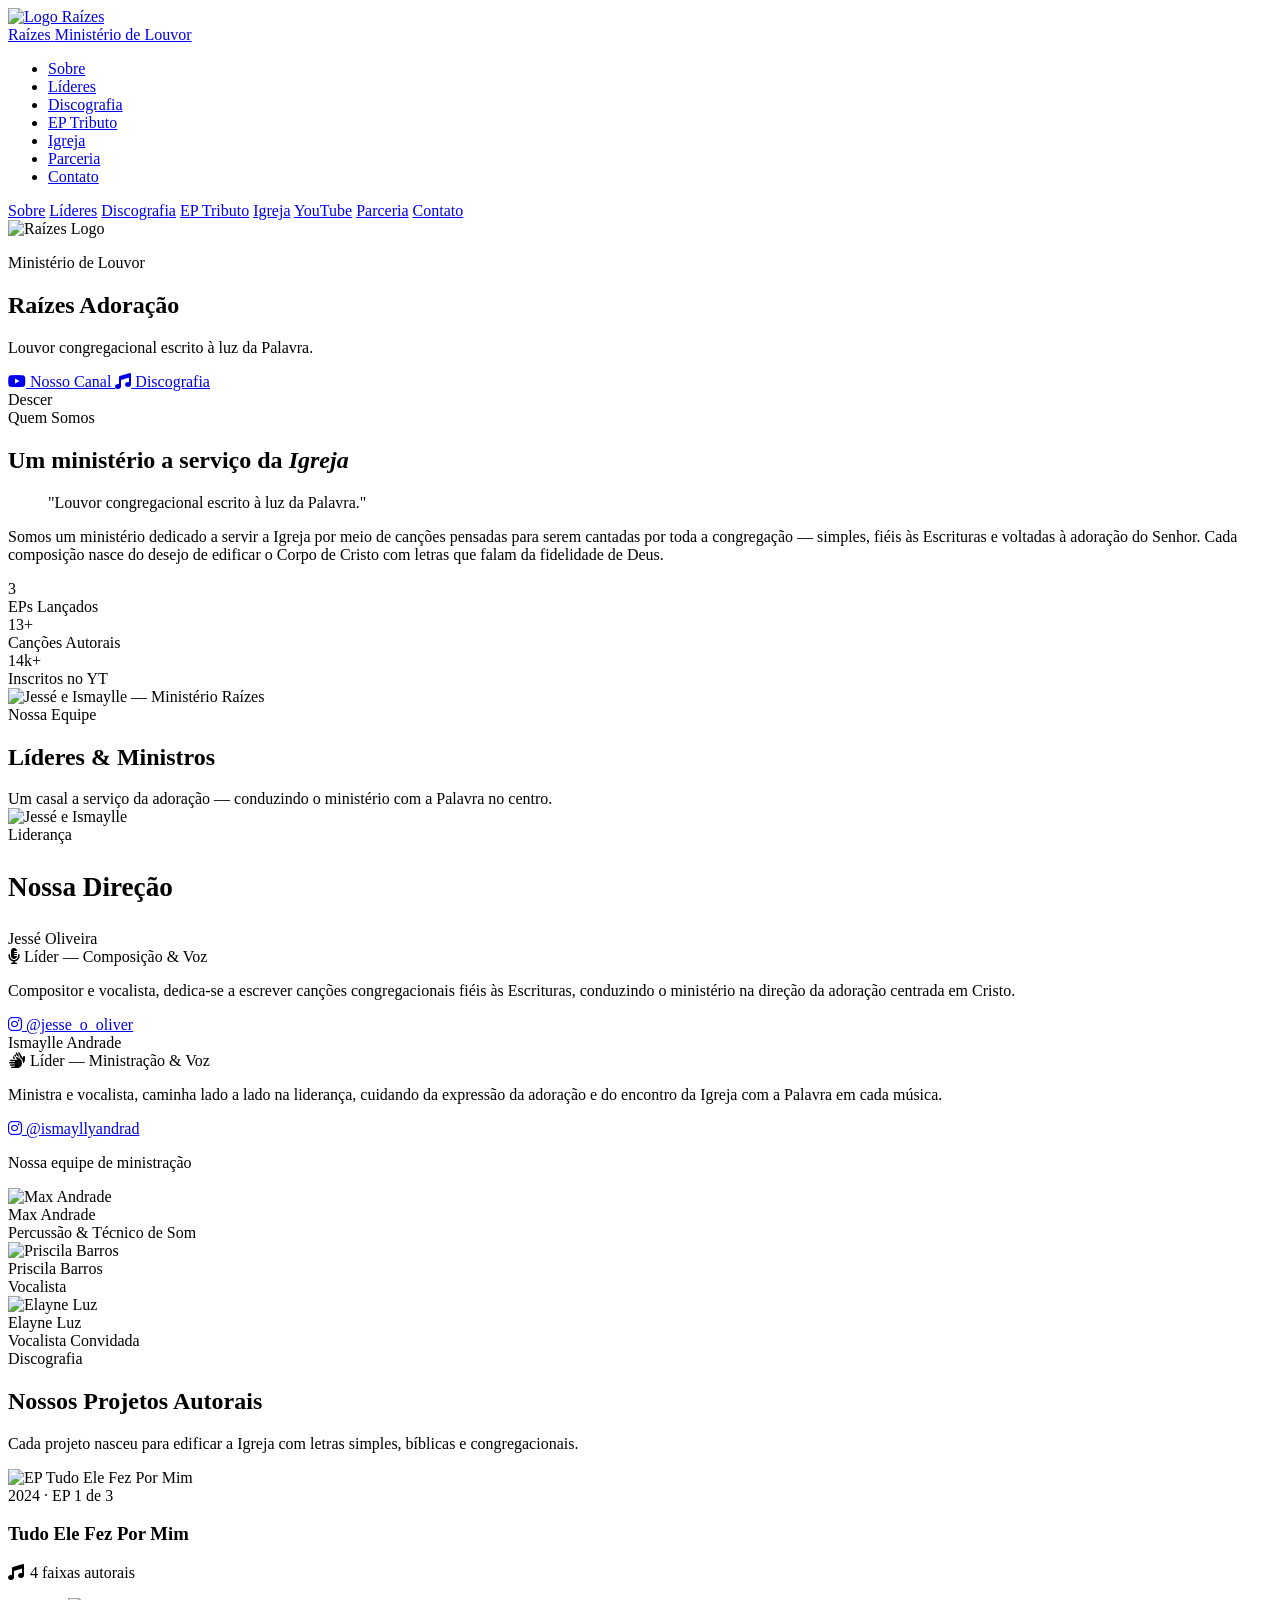
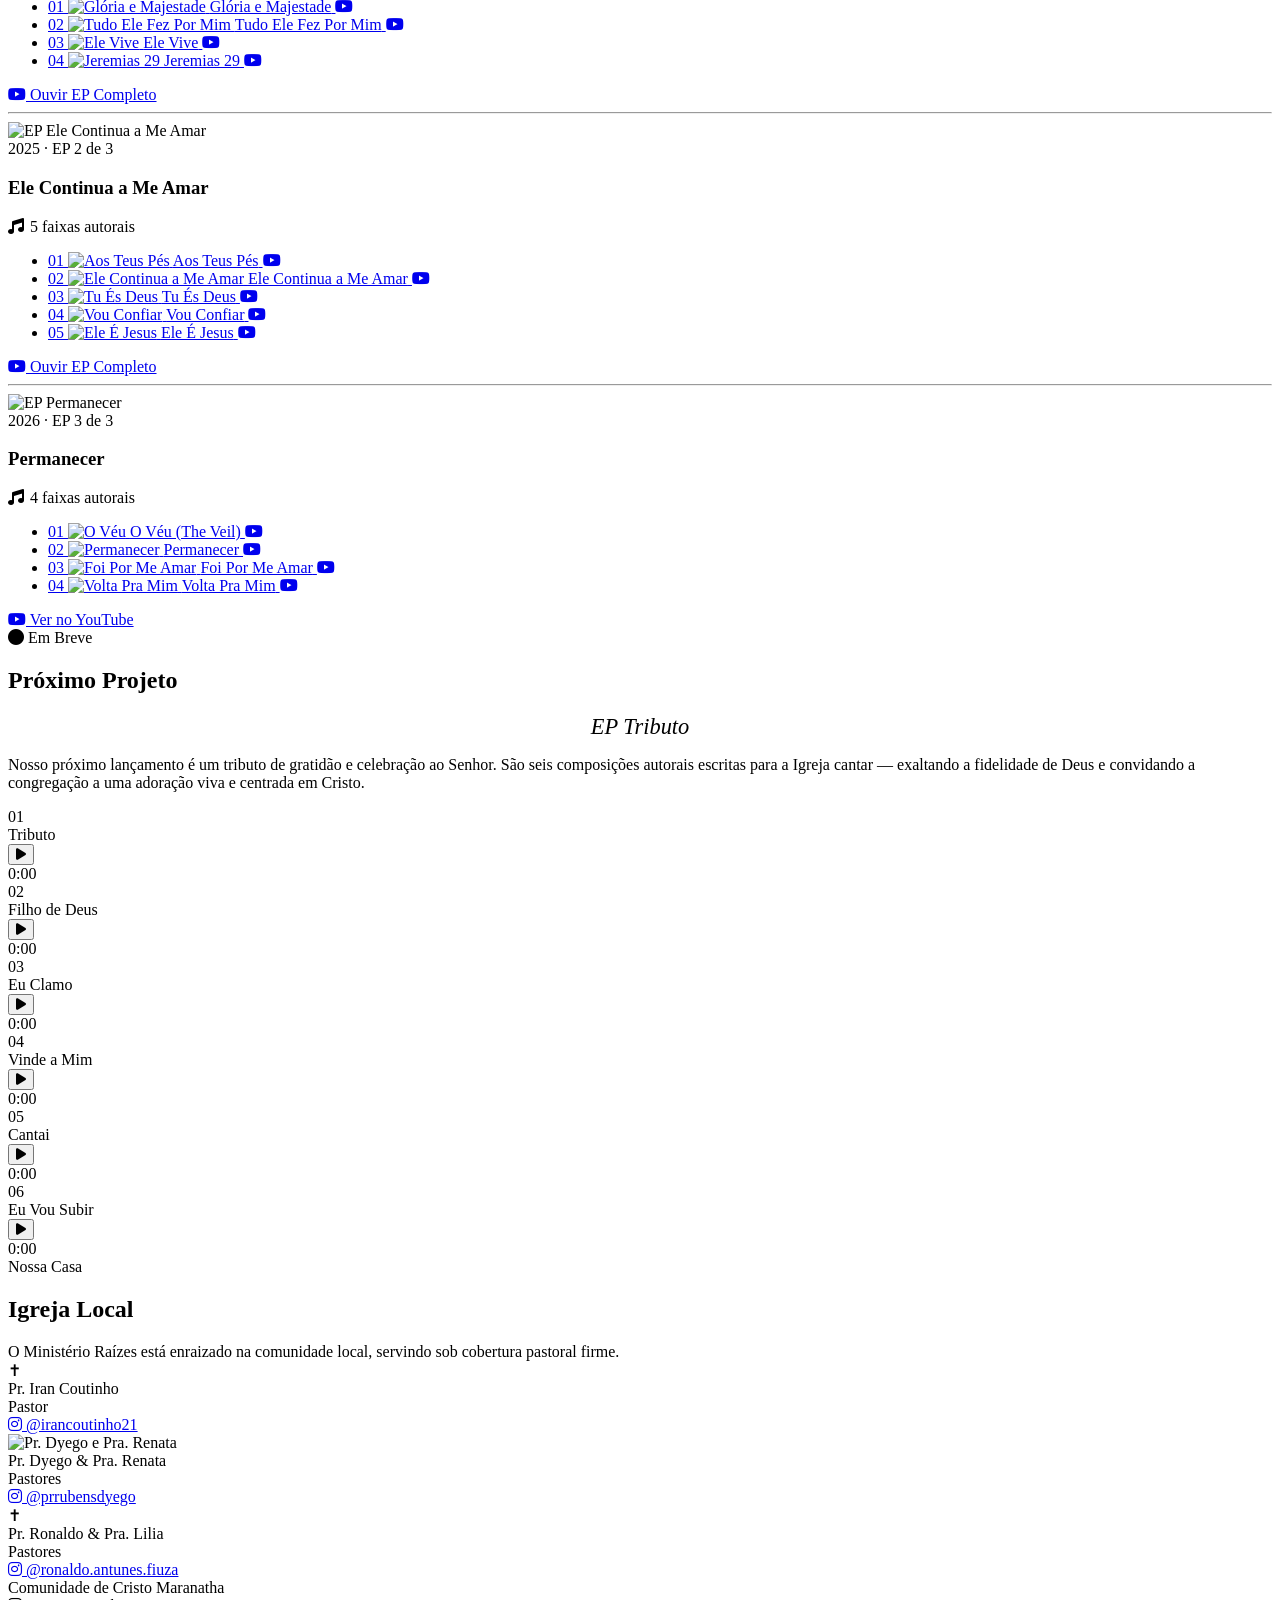
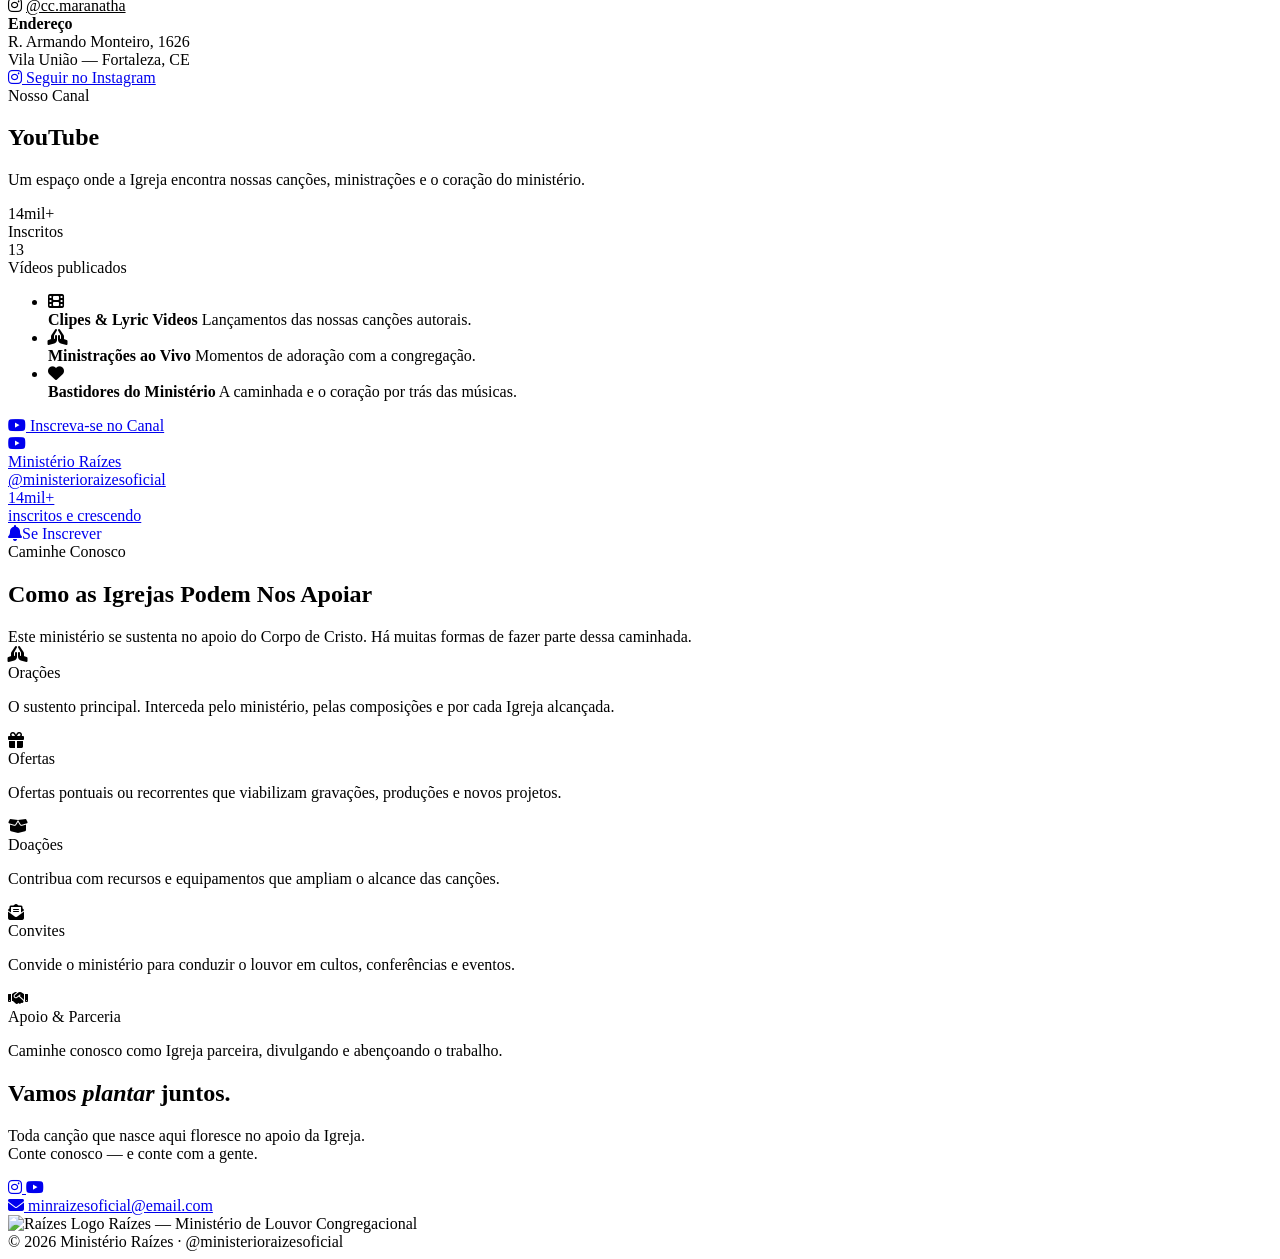
==== index.html @ a1c71a3c "Atualiza nomes completos: Jessé Oliveira e Ismaylle Andrade" ====
<!DOCTYPE html>
<html lang="pt-BR">
<head>
  <meta charset="UTF-8">
  <meta name="viewport" content="width=device-width, initial-scale=1.0">
  <meta name="description" content="Ministério Raízes — Louvor congregacional escrito à luz da Palavra. Somos um ministério dedicado a servir a Igreja com canções simples, fiéis às Escrituras e voltadas à adoração do Senhor.">
  <meta property="og:title" content="Ministério Raízes — Louvor Congregacional">
  <meta property="og:description" content="Louvor congregacional escrito à luz da Palavra.">
  <meta property="og:image" content="assets/images/ministry-cover.jpg">
  <title>Ministério Raízes — Louvor Congregacional</title>

  <!-- Fonts -->
  <link rel="preconnect" href="https://fonts.googleapis.com">
  <link rel="preconnect" href="https://fonts.gstatic.com" crossorigin>
  <link href="https://fonts.googleapis.com/css2?family=Playfair+Display:ital,wght@0,400;0,700;0,900;1,400&family=Inter:wght@300;400;500;600&display=swap" rel="stylesheet">

  <!-- Icons -->
  <link rel="stylesheet" href="https://cdnjs.cloudflare.com/ajax/libs/font-awesome/6.5.1/css/all.min.css">

  <!-- Styles -->
  <link rel="stylesheet" href="assets/css/style.css">
</head>
<body>

<!-- ════════════════════════════════════════
     NAVIGATION
════════════════════════════════════════ -->
<nav id="navbar">
  <div class="nav-inner">
    <a href="#hero" class="nav-logo">
      <img src="assets/images/logo.png" alt="Logo Raízes">
      <div class="nav-logo-text">
        <span class="nav-logo-name">Raízes</span>
        <span class="nav-logo-sub">Ministério de Louvor</span>
      </div>
    </a>

    <ul class="nav-links">
      <li><a href="#sobre">Sobre</a></li>
      <li><a href="#lideres">Líderes</a></li>
      <li><a href="#discografia">Discografia</a></li>
      <li><a href="#tributo">EP Tributo</a></li>
      <li><a href="#igreja">Igreja</a></li>
      <li><a href="#parceria">Parceria</a></li>
      <li><a href="#contato" class="nav-cta">Contato</a></li>
    </ul>

    <div class="hamburger" id="hamburger" aria-label="Menu">
      <span></span><span></span><span></span>
    </div>
  </div>
</nav>

<!-- Mobile Menu -->
<nav class="mobile-menu" id="mobileMenu">
  <a href="#sobre">Sobre</a>
  <a href="#lideres">Líderes</a>
  <a href="#discografia">Discografia</a>
  <a href="#tributo">EP Tributo</a>
  <a href="#igreja">Igreja</a>
  <a href="#youtube">YouTube</a>
  <a href="#parceria">Parceria</a>
  <a href="#contato">Contato</a>
</nav>
<div class="mobile-overlay" id="mobileOverlay"></div>


<!-- ════════════════════════════════════════
     HERO
════════════════════════════════════════ -->
<section id="hero">
  <div class="hero-bg"></div>
  <div class="hero-overlay"></div>
  <div class="hero-particles"></div>

  <div class="hero-content">
    <img class="hero-logo" src="assets/images/logo.png" alt="Raízes Logo">
    <p class="hero-min">Ministério de Louvor</p>
    <h1 class="hero-title">
      <span class="l1">Raízes</span>
      <span class="l2">Adoração</span>
    </h1>
    <p class="hero-tagline">Louvor congregacional escrito à luz da Palavra.</p>
    <div class="hero-actions">
      <a href="https://www.youtube.com/@ministerioraizesoficial" target="_blank" rel="noopener" class="btn btn-gold">
        <i class="fab fa-youtube"></i> Nosso Canal
      </a>
      <a href="#discografia" class="btn btn-outline">
        <i class="fas fa-music"></i> Discografia
      </a>
    </div>
  </div>

  <div class="hero-scroll">
    <span class="hero-scroll-label">Descer</span>
    <div class="hero-scroll-line"></div>
  </div>
</section>


<!-- ════════════════════════════════════════
     SOBRE
════════════════════════════════════════ -->
<section id="sobre" class="section">
  <div class="container">
    <div class="sobre-grid">
      <div class="sobre-text reveal-l">
        <span class="badge">Quem Somos</span>
        <h2 class="section-title">Um ministério a serviço da <em class="gold-text">Igreja</em></h2>
        <div class="divider"></div>
        <blockquote class="sobre-quote">
          "Louvor congregacional escrito à luz da Palavra."
        </blockquote>
        <p class="section-sub">
          Somos um ministério dedicado a servir a Igreja por meio de canções pensadas
          para serem cantadas por toda a congregação — simples, fiéis às Escrituras
          e voltadas à adoração do Senhor. Cada composição nasce do desejo de
          edificar o Corpo de Cristo com letras que falam da fidelidade de Deus.
        </p>
        <div class="sobre-stats">
          <div class="stat-card reveal d1">
            <div class="stat-num" data-target="3" data-suffix="">3</div>
            <div class="stat-lbl">EPs Lançados</div>
          </div>
          <div class="stat-card reveal d2">
            <div class="stat-num" data-target="13" data-suffix="+">13+</div>
            <div class="stat-lbl">Canções Autorais</div>
          </div>
          <div class="stat-card reveal d3">
            <div class="stat-num" data-target="14" data-suffix="k+">14k+</div>
            <div class="stat-lbl">Inscritos no YT</div>
          </div>
        </div>
      </div>

      <div class="sobre-image-wrap reveal-r">
        <div class="sobre-frame">
          <img src="assets/images/jesse-ismaylle.jpg" alt="Jessé e Ismaylle — Ministério Raízes">
        </div>
        <div class="sobre-deco"></div>
        <div class="sobre-deco2"></div>
      </div>
    </div>
  </div>
</section>


<!-- ════════════════════════════════════════
     LÍDERES
════════════════════════════════════════ -->
<section id="lideres" class="section">
  <div class="container">
    <div class="lideres-hd reveal">
      <span class="badge">Nossa Equipe</span>
      <h2 class="section-title">Líderes &amp; Ministros</h2>
      <p class="section-sub" style="margin: 0 auto;">Um casal a serviço da adoração — conduzindo o ministério com a Palavra no centro.</p>
    </div>

    <!-- Duo Leadership Card -->
    <div class="duo-card reveal">
      <img class="duo-card-img" src="assets/images/fotos/jesse-ismaylle.jpg" alt="Jessé e Ismaylle">
      <div class="duo-card-body">
        <span class="badge">Liderança</span>
        <h3 class="section-title" style="font-size:1.7rem;">Nossa Direção</h3>
        <div class="duo-leaders">
          <div class="duo-leader">
            <div class="duo-leader-name">Jessé Oliveira</div>
            <div class="duo-leader-role"><i class="fas fa-microphone-alt"></i> Líder — Composição &amp; Voz</div>
            <p class="duo-leader-bio">Compositor e vocalista, dedica-se a escrever canções congregacionais fiéis às Escrituras, conduzindo o ministério na direção da adoração centrada em Cristo.</p>
            <div class="duo-socials">
              <a href="https://www.instagram.com/jesse_o_oliver" target="_blank" rel="noopener" class="social-link">
                <i class="fab fa-instagram"></i> @jesse_o_oliver
              </a>
            </div>
          </div>
          <div class="duo-leader">
            <div class="duo-leader-name">Ismaylle Andrade</div>
            <div class="duo-leader-role"><i class="fas fa-hands"></i> Líder — Ministração &amp; Voz</div>
            <p class="duo-leader-bio">Ministra e vocalista, caminha lado a lado na liderança, cuidando da expressão da adoração e do encontro da Igreja com a Palavra em cada música.</p>
            <div class="duo-socials">
              <a href="https://www.instagram.com/ismayllyandrad" target="_blank" rel="noopener" class="social-link">
                <i class="fab fa-instagram"></i> @ismayllyandrad
              </a>
            </div>
          </div>
        </div>
      </div>
    </div>

    <!-- Team -->
    <p class="team-sep">Nossa equipe de ministração</p>
    <div class="team-grid">
      <div class="team-card reveal d1">
        <img class="team-img" src="assets/images/fotos/max.jpg" alt="Max Andrade">
        <div class="team-body">
          <div class="team-name">Max Andrade</div>
          <div class="team-role">Percussão &amp; Técnico de Som</div>
        </div>
      </div>
      <div class="team-card reveal d2">
        <img class="team-img" src="assets/images/fotos/priscila.jpg" alt="Priscila Barros">
        <div class="team-body">
          <div class="team-name">Priscila Barros</div>
          <div class="team-role">Vocalista</div>
        </div>
      </div>
      <div class="team-card reveal d3">
        <img class="team-img" src="assets/images/fotos/elayne.jpg" alt="Elayne Luz">
        <div class="team-body">
          <div class="team-name">Elayne Luz</div>
          <div class="team-role">Vocalista Convidada</div>
        </div>
      </div>
    </div>
  </div>
</section>


<!-- ════════════════════════════════════════
     DISCOGRAFIA
════════════════════════════════════════ -->
<section id="discografia" class="section">
  <div class="container">
    <div class="disco-hd reveal">
      <span class="badge">Discografia</span>
      <h2 class="section-title">Nossos Projetos Autorais</h2>
      <p class="section-sub">Cada projeto nasceu para edificar a Igreja com letras simples, bíblicas e congregacionais.</p>
    </div>

    <!-- EP 1 -->
    <div class="disco-ep" id="ep1">
      <div class="ep-layout">
        <div class="ep-cover-wrap">
          <img class="ep-cover-img" src="assets/images/capas/tudo-ele-fez.jpg" alt="EP Tudo Ele Fez Por Mim">
          <div class="ep-cover-glow"></div>
        </div>
        <div class="ep-info">
          <div class="ep-year">2024 · EP 1 de 3</div>
          <h3 class="ep-name">Tudo Ele Fez Por Mim</h3>
          <p class="ep-count"><i class="fas fa-music" style="color:var(--gold);margin-right:6px;"></i>4 faixas autorais</p>
          <ul class="track-list">
            <li>
              <a class="track-item" href="https://youtu.be/4qdBbFbP84M" target="_blank" rel="noopener">
                <span class="track-num">01</span>
                <img class="track-thumb" src="assets/images/capas/gloria-e-majestade.jpg" alt="Glória e Majestade">
                <span class="track-name">Glória e Majestade</span>
                <span class="track-yt"><i class="fab fa-youtube"></i></span>
              </a>
            </li>
            <li>
              <a class="track-item" href="https://youtu.be/mUvDLPZxPlw" target="_blank" rel="noopener">
                <span class="track-num">02</span>
                <img class="track-thumb" src="assets/images/capas/tudo-ele-fez.jpg" alt="Tudo Ele Fez Por Mim">
                <span class="track-name">Tudo Ele Fez Por Mim</span>
                <span class="track-yt"><i class="fab fa-youtube"></i></span>
              </a>
            </li>
            <li>
              <a class="track-item" href="https://youtu.be/bYyy0S-pi_U" target="_blank" rel="noopener">
                <span class="track-num">03</span>
                <img class="track-thumb" src="assets/images/capas/ele-vive.jpg" alt="Ele Vive">
                <span class="track-name">Ele Vive</span>
                <span class="track-yt"><i class="fab fa-youtube"></i></span>
              </a>
            </li>
            <li>
              <a class="track-item" href="https://youtu.be/nw-2SEd3bxg" target="_blank" rel="noopener">
                <span class="track-num">04</span>
                <img class="track-thumb" src="assets/images/capas/jeremias-29.jpg" alt="Jeremias 29">
                <span class="track-name">Jeremias 29</span>
                <span class="track-yt"><i class="fab fa-youtube"></i></span>
              </a>
            </li>
          </ul>
          <div class="ep-actions">
            <a href="https://youtu.be/oO4o0XDnOdU" target="_blank" rel="noopener" class="btn btn-gold">
              <i class="fab fa-youtube"></i> Ouvir EP Completo
            </a>
          </div>
        </div>
      </div>
    </div>

    <hr class="disco-ep-divider">

    <!-- EP 2 -->
    <div class="disco-ep" id="ep2">
      <div class="ep-layout">
        <div class="ep-cover-wrap">
          <img class="ep-cover-img" src="assets/images/capas/ep2-cover.jpg" alt="EP Ele Continua a Me Amar">
          <div class="ep-cover-glow"></div>
        </div>
        <div class="ep-info">
          <div class="ep-year">2025 · EP 2 de 3</div>
          <h3 class="ep-name">Ele Continua a Me Amar</h3>
          <p class="ep-count"><i class="fas fa-music" style="color:var(--gold);margin-right:6px;"></i>5 faixas autorais</p>
          <ul class="track-list">
            <li>
              <a class="track-item" href="https://youtu.be/cXL6_xCsKmM" target="_blank" rel="noopener">
                <span class="track-num">01</span>
                <img class="track-thumb" src="assets/images/capas/aos-teus-pes.jpg" alt="Aos Teus Pés">
                <span class="track-name">Aos Teus Pés</span>
                <span class="track-yt"><i class="fab fa-youtube"></i></span>
              </a>
            </li>
            <li>
              <a class="track-item" href="https://youtu.be/wDQ-88JcVb8" target="_blank" rel="noopener">
                <span class="track-num">02</span>
                <img class="track-thumb" src="assets/images/capas/ep2-cover.jpg" alt="Ele Continua a Me Amar">
                <span class="track-name">Ele Continua a Me Amar</span>
                <span class="track-yt"><i class="fab fa-youtube"></i></span>
              </a>
            </li>
            <li>
              <a class="track-item" href="https://youtu.be/QVhwjnCATOg" target="_blank" rel="noopener">
                <span class="track-num">03</span>
                <img class="track-thumb" src="assets/images/capas/tu-es-deus.jpg" alt="Tu És Deus">
                <span class="track-name">Tu És Deus</span>
                <span class="track-yt"><i class="fab fa-youtube"></i></span>
              </a>
            </li>
            <li>
              <a class="track-item" href="https://youtu.be/_XJ6OHD6-co" target="_blank" rel="noopener">
                <span class="track-num">04</span>
                <img class="track-thumb" src="assets/images/capas/vou-confiar.jpg" alt="Vou Confiar">
                <span class="track-name">Vou Confiar</span>
                <span class="track-yt"><i class="fab fa-youtube"></i></span>
              </a>
            </li>
            <li>
              <a class="track-item" href="https://youtu.be/OodA3MHfB1M" target="_blank" rel="noopener">
                <span class="track-num">05</span>
                <img class="track-thumb" src="assets/images/capas/ele-e-jesus.jpg" alt="Ele É Jesus">
                <span class="track-name">Ele É Jesus</span>
                <span class="track-yt"><i class="fab fa-youtube"></i></span>
              </a>
            </li>
          </ul>
          <div class="ep-actions">
            <a href="https://youtu.be/qg0aJi8PSPo" target="_blank" rel="noopener" class="btn btn-gold">
              <i class="fab fa-youtube"></i> Ouvir EP Completo
            </a>
          </div>
        </div>
      </div>
    </div>

    <hr class="disco-ep-divider">

    <!-- EP 3 -->
    <div class="disco-ep" id="ep3">
      <div class="ep-layout">
        <div class="ep-cover-wrap">
          <img class="ep-cover-img" src="assets/images/capas/permanecer.jpg" alt="EP Permanecer">
          <div class="ep-cover-glow"></div>
        </div>
        <div class="ep-info">
          <div class="ep-year">2026 · EP 3 de 3</div>
          <h3 class="ep-name">Permanecer</h3>
          <p class="ep-count"><i class="fas fa-music" style="color:var(--gold);margin-right:6px;"></i>4 faixas autorais</p>
          <ul class="track-list">
            <li>
              <a class="track-item" href="https://youtu.be/A2zmoqh61W4" target="_blank" rel="noopener">
                <span class="track-num">01</span>
                <img class="track-thumb" src="assets/images/capas/o-veu.jpg" alt="O Véu">
                <span class="track-name">O Véu (The Veil)</span>
                <span class="track-yt"><i class="fab fa-youtube"></i></span>
              </a>
            </li>
            <li>
              <a class="track-item" href="https://youtu.be/_3_XbGdBizQ" target="_blank" rel="noopener">
                <span class="track-num">02</span>
                <img class="track-thumb" src="assets/images/capas/permanecer.jpg" alt="Permanecer">
                <span class="track-name">Permanecer</span>
                <span class="track-yt"><i class="fab fa-youtube"></i></span>
              </a>
            </li>
            <li>
              <a class="track-item" href="https://youtu.be/o-5wqkd6alg" target="_blank" rel="noopener">
                <span class="track-num">03</span>
                <img class="track-thumb" src="assets/images/capas/foi-por-me-amar.jpg" alt="Foi Por Me Amar">
                <span class="track-name">Foi Por Me Amar</span>
                <span class="track-yt"><i class="fab fa-youtube"></i></span>
              </a>
            </li>
            <li>
              <a class="track-item" href="https://www.youtube.com/watch?v=2OdFdzSyRG8" target="_blank" rel="noopener">
                <span class="track-num">04</span>
                <img class="track-thumb" src="assets/images/capas/volta-pra-mim.jpg" alt="Volta Pra Mim">
                <span class="track-name">Volta Pra Mim</span>
                <span class="track-yt"><i class="fab fa-youtube"></i></span>
              </a>
            </li>
          </ul>
          <div class="ep-actions">
            <a href="https://www.youtube.com/@ministerioraizesoficial" target="_blank" rel="noopener" class="btn btn-gold">
              <i class="fab fa-youtube"></i> Ver no YouTube
            </a>
          </div>
        </div>
      </div>
    </div>
  </div>
</section>


<!-- ════════════════════════════════════════
     EP TRIBUTO — PRÓXIMO PROJETO
════════════════════════════════════════ -->
<section id="tributo" class="section">
  <div class="container">
    <div class="tributo-hd reveal">
      <div class="tributo-badge">
        <i class="fas fa-circle"></i> Em Breve
      </div>
      <h2 class="section-title">Próximo Projeto</h2>
      <div style="display:flex;align-items:center;gap:8px;justify-content:center;margin-bottom:14px;">
        <span class="gold-text" style="font-family:var(--font-serif);font-size:1.4rem;font-style:italic;">EP Tributo</span>
      </div>
      <p class="section-sub tributo-desc">
        Nosso próximo lançamento é um tributo de gratidão e celebração ao Senhor. São seis
        composições autorais escritas para a Igreja cantar — exaltando a fidelidade de Deus
        e convidando a congregação a uma adoração viva e centrada em Cristo.
      </p>
    </div>

    <div class="tributo-tracks">

      <!-- Track 1: Tributo -->
      <div class="trib-card reveal d1">
        <div class="trib-hd">
          <div class="trib-num">01</div>
          <div class="trib-name">Tributo</div>
        </div>
        <div class="audio-player">
          <button class="audio-play-btn" aria-label="Reproduzir Tributo">
            <i class="fas fa-play"></i>
          </button>
          <div class="audio-waveform">
            <div class="waveform-bars">
              <div class="waveform-bar"></div><div class="waveform-bar"></div>
              <div class="waveform-bar"></div><div class="waveform-bar"></div>
              <div class="waveform-bar"></div><div class="waveform-bar"></div>
              <div class="waveform-bar"></div><div class="waveform-bar"></div>
              <div class="waveform-bar"></div><div class="waveform-bar"></div>
              <div class="waveform-bar"></div><div class="waveform-bar"></div>
              <div class="waveform-bar"></div><div class="waveform-bar"></div>
              <div class="waveform-bar"></div><div class="waveform-bar"></div>
              <div class="waveform-bar"></div><div class="waveform-bar"></div>
            </div>
            <div class="audio-progress-wrap">
              <div class="audio-progress-fill"></div>
            </div>
          </div>
          <span class="audio-time">0:00</span>
        </div>
        <audio src="assets/audio/tributo-demo.mpeg" preload="none"></audio>
      </div>

      <!-- Track 2: Filho de Deus -->
      <div class="trib-card reveal d2">
        <div class="trib-hd">
          <div class="trib-num">02</div>
          <div class="trib-name">Filho de Deus</div>
        </div>
        <div class="audio-player">
          <button class="audio-play-btn" aria-label="Reproduzir Filho de Deus">
            <i class="fas fa-play"></i>
          </button>
          <div class="audio-waveform">
            <div class="waveform-bars">
              <div class="waveform-bar"></div><div class="waveform-bar"></div>
              <div class="waveform-bar"></div><div class="waveform-bar"></div>
              <div class="waveform-bar"></div><div class="waveform-bar"></div>
              <div class="waveform-bar"></div><div class="waveform-bar"></div>
              <div class="waveform-bar"></div><div class="waveform-bar"></div>
              <div class="waveform-bar"></div><div class="waveform-bar"></div>
              <div class="waveform-bar"></div><div class="waveform-bar"></div>
              <div class="waveform-bar"></div><div class="waveform-bar"></div>
              <div class="waveform-bar"></div><div class="waveform-bar"></div>
            </div>
            <div class="audio-progress-wrap">
              <div class="audio-progress-fill"></div>
            </div>
          </div>
          <span class="audio-time">0:00</span>
        </div>
        <audio src="assets/audio/filho-de-deus-demo.mpeg" preload="none"></audio>
      </div>

      <!-- Track 3: Eu Clamo -->
      <div class="trib-card reveal d3">
        <div class="trib-hd">
          <div class="trib-num">03</div>
          <div class="trib-name">Eu Clamo</div>
        </div>
        <div class="audio-player">
          <button class="audio-play-btn" aria-label="Reproduzir Eu Clamo">
            <i class="fas fa-play"></i>
          </button>
          <div class="audio-waveform">
            <div class="waveform-bars">
              <div class="waveform-bar"></div><div class="waveform-bar"></div>
              <div class="waveform-bar"></div><div class="waveform-bar"></div>
              <div class="waveform-bar"></div><div class="waveform-bar"></div>
              <div class="waveform-bar"></div><div class="waveform-bar"></div>
              <div class="waveform-bar"></div><div class="waveform-bar"></div>
              <div class="waveform-bar"></div><div class="waveform-bar"></div>
              <div class="waveform-bar"></div><div class="waveform-bar"></div>
              <div class="waveform-bar"></div><div class="waveform-bar"></div>
              <div class="waveform-bar"></div><div class="waveform-bar"></div>
            </div>
            <div class="audio-progress-wrap">
              <div class="audio-progress-fill"></div>
            </div>
          </div>
          <span class="audio-time">0:00</span>
        </div>
        <audio src="assets/audio/eu-clamo-demo.mpeg" preload="none"></audio>
      </div>

      <!-- Track 4: Vinde a Mim -->
      <div class="trib-card reveal d4">
        <div class="trib-hd">
          <div class="trib-num">04</div>
          <div class="trib-name">Vinde a Mim</div>
        </div>
        <div class="audio-player">
          <button class="audio-play-btn" aria-label="Reproduzir Vinde a Mim">
            <i class="fas fa-play"></i>
          </button>
          <div class="audio-waveform">
            <div class="waveform-bars">
              <div class="waveform-bar"></div><div class="waveform-bar"></div>
              <div class="waveform-bar"></div><div class="waveform-bar"></div>
              <div class="waveform-bar"></div><div class="waveform-bar"></div>
              <div class="waveform-bar"></div><div class="waveform-bar"></div>
              <div class="waveform-bar"></div><div class="waveform-bar"></div>
              <div class="waveform-bar"></div><div class="waveform-bar"></div>
              <div class="waveform-bar"></div><div class="waveform-bar"></div>
              <div class="waveform-bar"></div><div class="waveform-bar"></div>
              <div class="waveform-bar"></div><div class="waveform-bar"></div>
            </div>
            <div class="audio-progress-wrap">
              <div class="audio-progress-fill"></div>
            </div>
          </div>
          <span class="audio-time">0:00</span>
        </div>
        <audio src="assets/audio/vinde-a-mim-demo.mpeg" preload="none"></audio>
      </div>

      <!-- Track 5: Cantai -->
      <div class="trib-card reveal d5">
        <div class="trib-hd">
          <div class="trib-num">05</div>
          <div class="trib-name">Cantai</div>
        </div>
        <div class="audio-player">
          <button class="audio-play-btn" aria-label="Reproduzir Cantai">
            <i class="fas fa-play"></i>
          </button>
          <div class="audio-waveform">
            <div class="waveform-bars">
              <div class="waveform-bar"></div><div class="waveform-bar"></div>
              <div class="waveform-bar"></div><div class="waveform-bar"></div>
              <div class="waveform-bar"></div><div class="waveform-bar"></div>
              <div class="waveform-bar"></div><div class="waveform-bar"></div>
              <div class="waveform-bar"></div><div class="waveform-bar"></div>
              <div class="waveform-bar"></div><div class="waveform-bar"></div>
              <div class="waveform-bar"></div><div class="waveform-bar"></div>
              <div class="waveform-bar"></div><div class="waveform-bar"></div>
              <div class="waveform-bar"></div><div class="waveform-bar"></div>
            </div>
            <div class="audio-progress-wrap">
              <div class="audio-progress-fill"></div>
            </div>
          </div>
          <span class="audio-time">0:00</span>
        </div>
        <audio src="assets/audio/cantai-demo.mpeg" preload="none"></audio>
      </div>

      <!-- Track 6: Eu Vou Subir -->
      <div class="trib-card reveal d1">
        <div class="trib-hd">
          <div class="trib-num">06</div>
          <div class="trib-name">Eu Vou Subir</div>
        </div>
        <div class="audio-player">
          <button class="audio-play-btn" aria-label="Reproduzir Eu Vou Subir">
            <i class="fas fa-play"></i>
          </button>
          <div class="audio-waveform">
            <div class="waveform-bars">
              <div class="waveform-bar"></div><div class="waveform-bar"></div>
              <div class="waveform-bar"></div><div class="waveform-bar"></div>
              <div class="waveform-bar"></div><div class="waveform-bar"></div>
              <div class="waveform-bar"></div><div class="waveform-bar"></div>
              <div class="waveform-bar"></div><div class="waveform-bar"></div>
              <div class="waveform-bar"></div><div class="waveform-bar"></div>
              <div class="waveform-bar"></div><div class="waveform-bar"></div>
              <div class="waveform-bar"></div><div class="waveform-bar"></div>
              <div class="waveform-bar"></div><div class="waveform-bar"></div>
            </div>
            <div class="audio-progress-wrap">
              <div class="audio-progress-fill"></div>
            </div>
          </div>
          <span class="audio-time">0:00</span>
        </div>
        <audio src="assets/audio/eu-vou-subir-demo.mpeg" preload="none"></audio>
      </div>

    </div><!-- .tributo-tracks -->
  </div>
</section>


<!-- ════════════════════════════════════════
     NOSSA IGREJA
════════════════════════════════════════ -->
<section id="igreja" class="section">
  <div class="container">
    <div class="igreja-hd reveal">
      <span class="badge">Nossa Casa</span>
      <h2 class="section-title">Igreja Local</h2>
      <p class="section-sub" style="margin: 0 auto;">O Ministério Raízes está enraizado na comunidade local, servindo sob cobertura pastoral firme.</p>
    </div>

    <!-- Pastores -->
    <div class="pastores-grid">
      <div class="pastor-card reveal d1">
        <div class="pastor-avatar">
          <span class="pastor-avatar-icon">✝</span>
        </div>
        <div class="pastor-name">Pr. Iran Coutinho</div>
        <div class="pastor-role">Pastor</div>
        <a href="https://www.instagram.com/irancoutinho21" target="_blank" rel="noopener" class="pastor-ig">
          <i class="fab fa-instagram"></i> @irancoutinho21
        </a>
      </div>

      <div class="pastor-card reveal d2">
        <div class="pastor-avatar">
          <img src="assets/images/fotos/dyego-renata.jpg" alt="Pr. Dyego e Pra. Renata">
        </div>
        <div class="pastor-name">Pr. Dyego &amp; Pra. Renata</div>
        <div class="pastor-role">Pastores</div>
        <a href="https://www.instagram.com/prrubensdyego" target="_blank" rel="noopener" class="pastor-ig">
          <i class="fab fa-instagram"></i> @prrubensdyego
        </a>
      </div>

      <div class="pastor-card reveal d3">
        <div class="pastor-avatar">
          <span class="pastor-avatar-icon">✝</span>
        </div>
        <div class="pastor-name">Pr. Ronaldo &amp; Pra. Lilia</div>
        <div class="pastor-role">Pastores</div>
        <a href="https://www.instagram.com/ronaldo.antunes.fiuza" target="_blank" rel="noopener" class="pastor-ig">
          <i class="fab fa-instagram"></i> @ronaldo.antunes.fiuza
        </a>
      </div>
    </div>

    <!-- Church Info -->
    <div class="church-info-card reveal">
      <div class="church-details">
        <div class="church-name">Comunidade de Cristo Maranatha</div>
        <div class="church-handle">
          <i class="fab fa-instagram"></i>
          <a href="https://www.instagram.com/cc.maranatha" target="_blank" rel="noopener" style="color:inherit;">@cc.maranatha</a>
        </div>
        <div class="church-address">
          <strong>Endereço</strong><br>
          R. Armando Monteiro, 1626<br>
          Vila União — Fortaleza, CE
        </div>
      </div>
      <div>
        <a href="https://www.instagram.com/cc.maranatha" target="_blank" rel="noopener" class="btn btn-outline">
          <i class="fab fa-instagram"></i> Seguir no Instagram
        </a>
      </div>
    </div>
  </div>
</section>


<!-- ════════════════════════════════════════
     YOUTUBE
════════════════════════════════════════ -->
<section id="youtube" class="section">
  <div class="container">
    <div class="yt-grid">
      <div class="reveal-l">
        <span class="badge">Nosso Canal</span>
        <h2 class="section-title">YouTube</h2>
        <p class="section-sub">Um espaço onde a Igreja encontra nossas canções, ministrações e o coração do ministério.</p>

        <div class="yt-stats">
          <div class="yt-stat">
            <div class="yt-stat-num" data-target="14" data-suffix="mil+">14mil+</div>
            <div class="yt-stat-lbl">Inscritos</div>
          </div>
          <div class="yt-stat">
            <div class="yt-stat-num" data-target="13" data-suffix="">13</div>
            <div class="yt-stat-lbl">Vídeos publicados</div>
          </div>
        </div>

        <ul class="yt-features">
          <li class="yt-feat">
            <div class="yt-feat-icon"><i class="fas fa-film"></i></div>
            <div class="yt-feat-text">
              <strong>Clipes &amp; Lyric Videos</strong>
              <span>Lançamentos das nossas canções autorais.</span>
            </div>
          </li>
          <li class="yt-feat">
            <div class="yt-feat-icon"><i class="fas fa-hands-praying"></i></div>
            <div class="yt-feat-text">
              <strong>Ministrações ao Vivo</strong>
              <span>Momentos de adoração com a congregação.</span>
            </div>
          </li>
          <li class="yt-feat">
            <div class="yt-feat-icon"><i class="fas fa-heart"></i></div>
            <div class="yt-feat-text">
              <strong>Bastidores do Ministério</strong>
              <span>A caminhada e o coração por trás das músicas.</span>
            </div>
          </li>
        </ul>

        <a href="https://www.youtube.com/@ministerioraizesoficial" target="_blank" rel="noopener" class="btn btn-gold">
          <i class="fab fa-youtube"></i> Inscreva-se no Canal
        </a>
      </div>

      <div class="reveal-r">
        <a href="https://www.youtube.com/@ministerioraizesoficial" target="_blank" rel="noopener" class="yt-channel-card" style="display:block;">
          <div class="yt-icon"><i class="fab fa-youtube"></i></div>
          <div class="yt-channel-name">Ministério Raízes</div>
          <div class="yt-channel-handle">@ministerioraizesoficial</div>
          <div class="yt-sub-count" data-target="14" data-suffix="mil+">14mil+</div>
          <div class="yt-sub-label">inscritos e crescendo</div>
          <div class="btn btn-gold" style="display:inline-flex;">
            <i class="fas fa-bell"></i> Se Inscrever
          </div>
        </a>
      </div>
    </div>
  </div>
</section>


<!-- ════════════════════════════════════════
     PARCERIA
════════════════════════════════════════ -->
<section id="parceria" class="section">
  <div class="container">
    <div class="parceria-hd reveal">
      <span class="badge">Caminhe Conosco</span>
      <h2 class="section-title">Como as Igrejas Podem Nos Apoiar</h2>
      <p class="section-sub" style="margin: 0 auto;">
        Este ministério se sustenta no apoio do Corpo de Cristo.
        Há muitas formas de fazer parte dessa caminhada.
      </p>
    </div>

    <div class="parceria-grid">
      <div class="parceria-card reveal d1">
        <div class="parceria-icon"><i class="fas fa-hands-praying"></i></div>
        <div class="parceria-title">Orações</div>
        <p class="parceria-text">O sustento principal. Interceda pelo ministério, pelas composições e por cada Igreja alcançada.</p>
      </div>
      <div class="parceria-card reveal d2">
        <div class="parceria-icon"><i class="fas fa-gift"></i></div>
        <div class="parceria-title">Ofertas</div>
        <p class="parceria-text">Ofertas pontuais ou recorrentes que viabilizam gravações, produções e novos projetos.</p>
      </div>
      <div class="parceria-card reveal d3">
        <div class="parceria-icon"><i class="fas fa-box-open"></i></div>
        <div class="parceria-title">Doações</div>
        <p class="parceria-text">Contribua com recursos e equipamentos que ampliam o alcance das canções.</p>
      </div>
      <div class="parceria-card reveal d4">
        <div class="parceria-icon"><i class="fas fa-envelope-open-text"></i></div>
        <div class="parceria-title">Convites</div>
        <p class="parceria-text">Convide o ministério para conduzir o louvor em cultos, conferências e eventos.</p>
      </div>
      <div class="parceria-card reveal d5">
        <div class="parceria-icon"><i class="fas fa-handshake"></i></div>
        <div class="parceria-title">Apoio &amp; Parceria</div>
        <p class="parceria-text">Caminhe conosco como Igreja parceira, divulgando e abençoando o trabalho.</p>
      </div>
    </div>
  </div>
</section>


<!-- ════════════════════════════════════════
     FOOTER / CONTATO
════════════════════════════════════════ -->
<footer id="contato">
  <div class="footer-top">
    <div class="container">
      <h2 class="footer-tagline">Vamos <em>plantar</em> juntos.</h2>
      <p class="footer-sub">Toda canção que nasce aqui floresce no apoio da Igreja.<br>Conte conosco — e conte com a gente.</p>

      <div class="footer-socials">
        <a href="https://www.instagram.com/ministerioraizesoficial" target="_blank" rel="noopener" class="soc-btn" aria-label="Instagram">
          <i class="fab fa-instagram"></i>
        </a>
        <a href="https://www.youtube.com/@ministerioraizesoficial" target="_blank" rel="noopener" class="soc-btn" aria-label="YouTube">
          <i class="fab fa-youtube"></i>
        </a>
      </div>

      <a href="mailto:minraizesoficial@email.com" class="footer-email">
        <i class="fas fa-envelope"></i>
        minraizesoficial@email.com
      </a>
    </div>
  </div>

  <div class="footer-bottom">
    <div class="container footer-bot-inner">
      <div class="footer-logo-sm">
        <img src="assets/images/logo.png" alt="Raízes Logo">
        <span>Raízes — Ministério de Louvor Congregacional</span>
      </div>
      <div class="footer-copy">
        &copy; 2026 Ministério Raízes · @ministerioraizesoficial
      </div>
    </div>
  </div>
</footer>


<!-- Scripts -->
<script src="assets/js/main.js"></script>

</body>
</html>
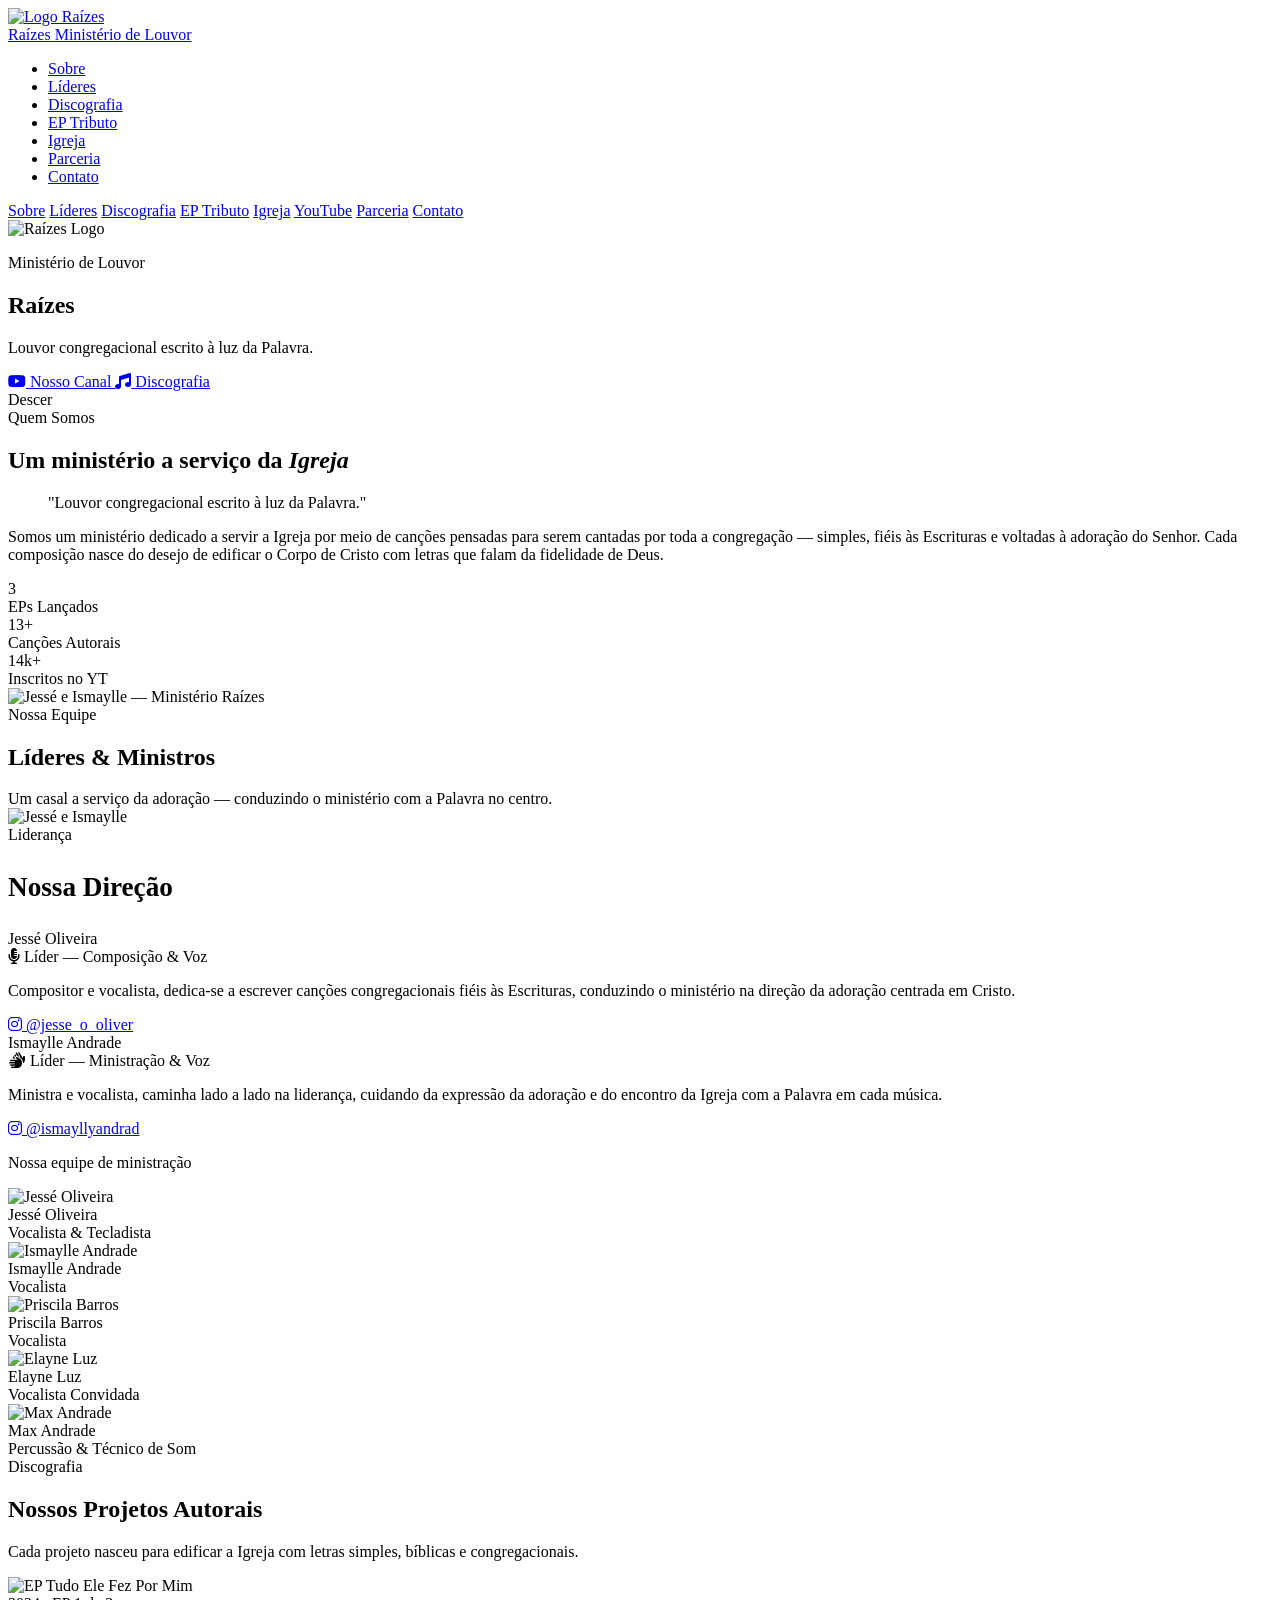
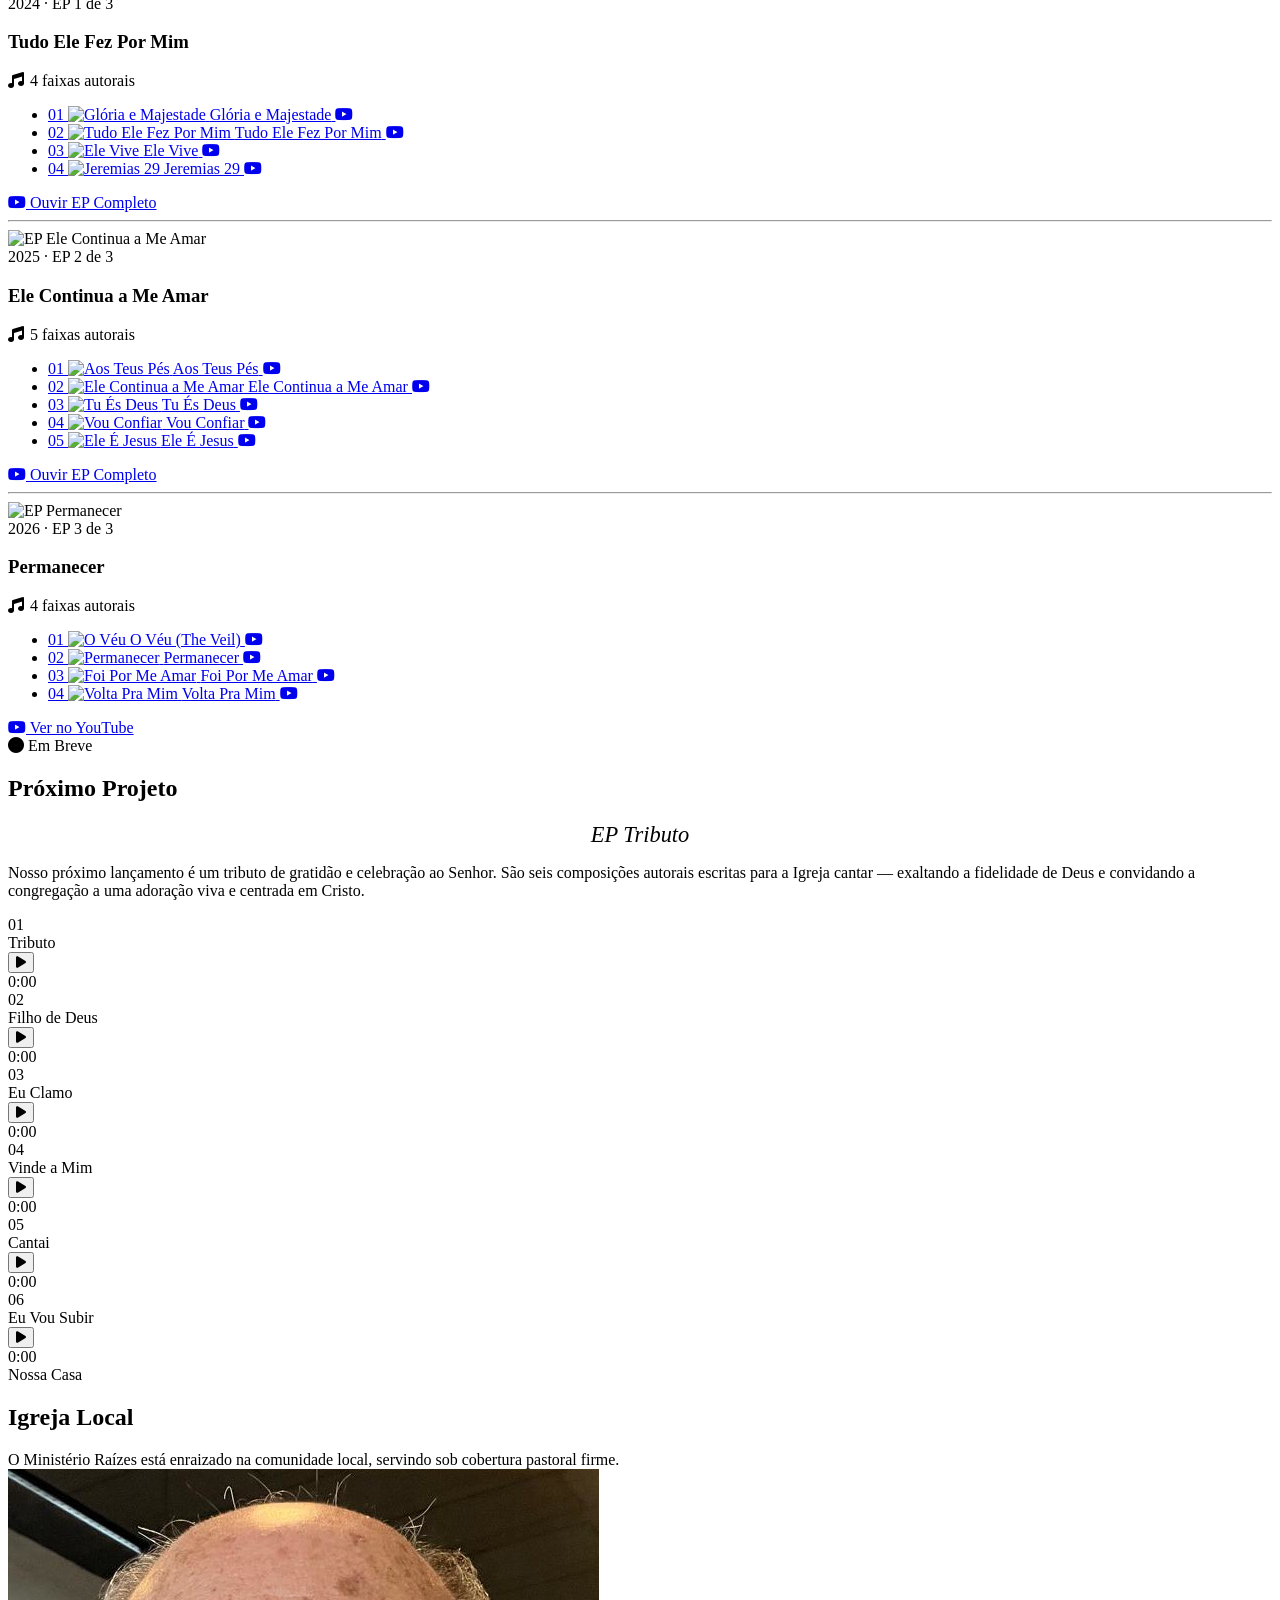
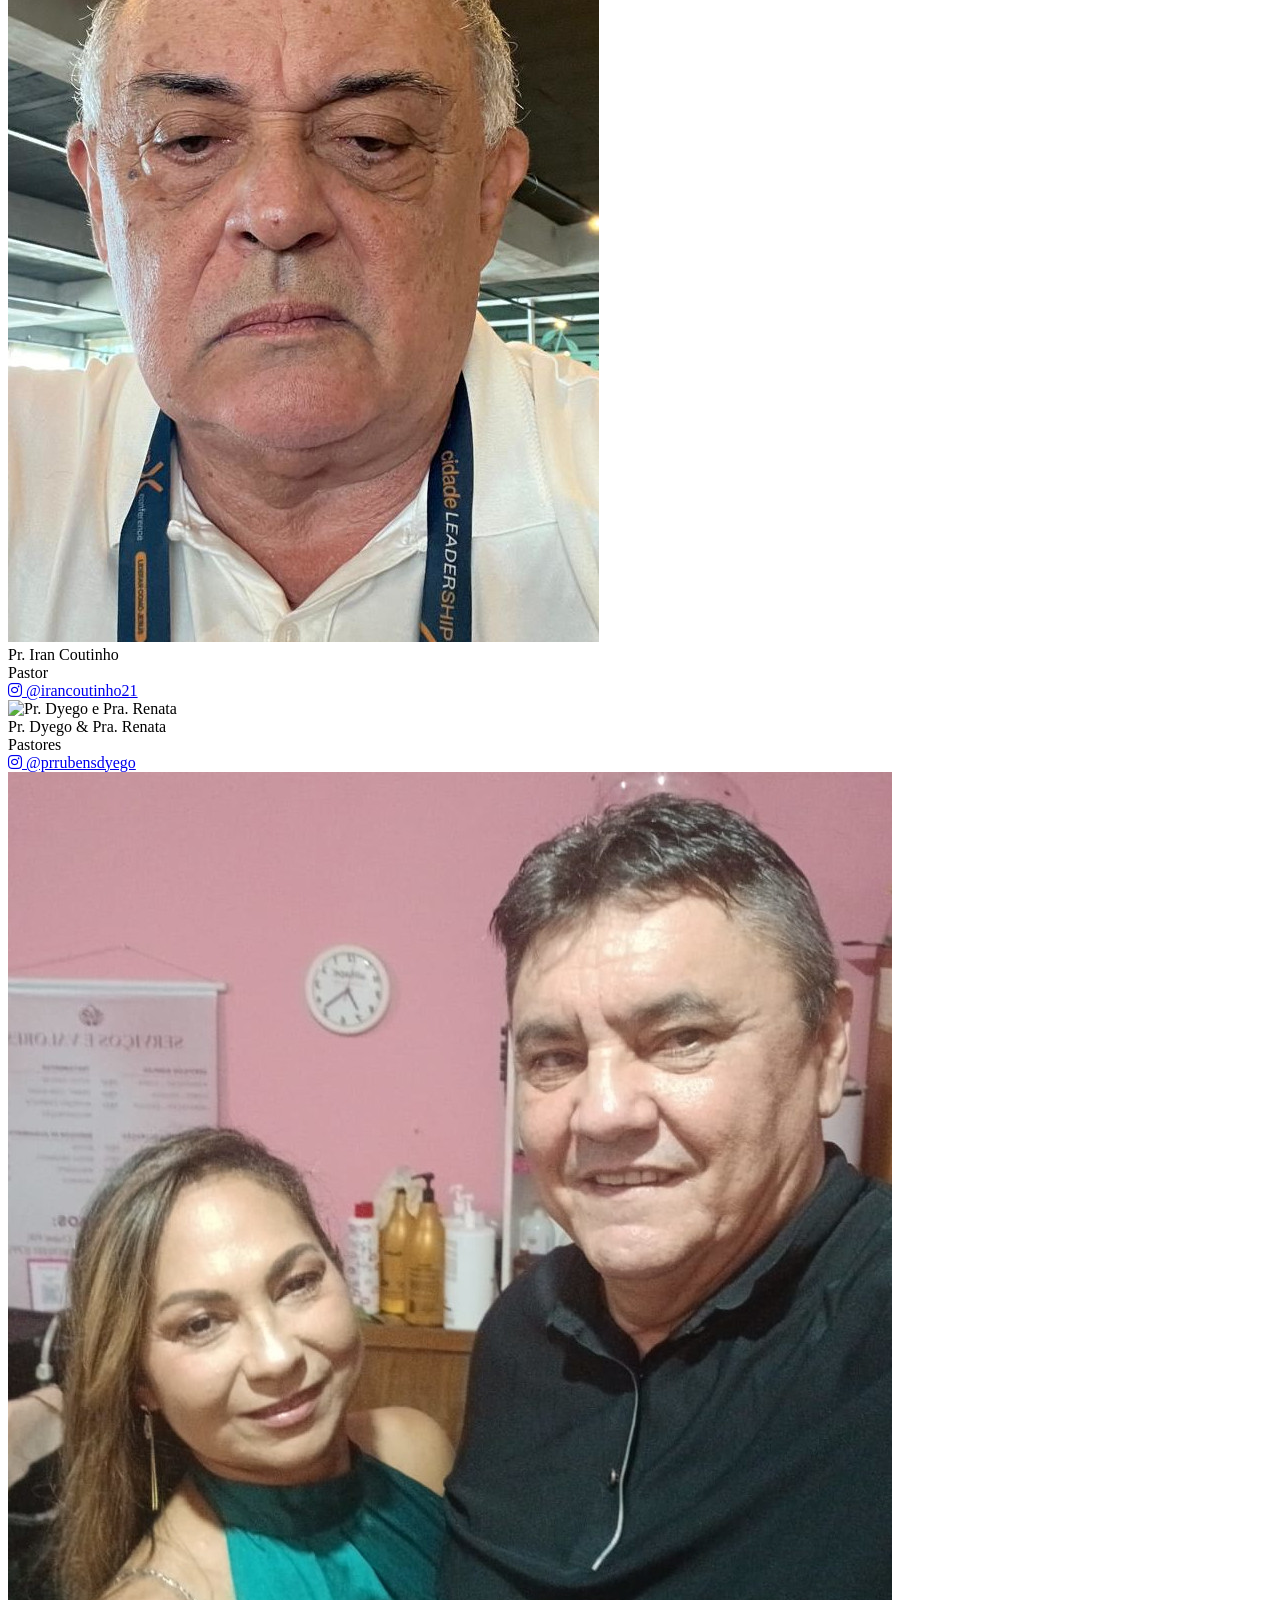
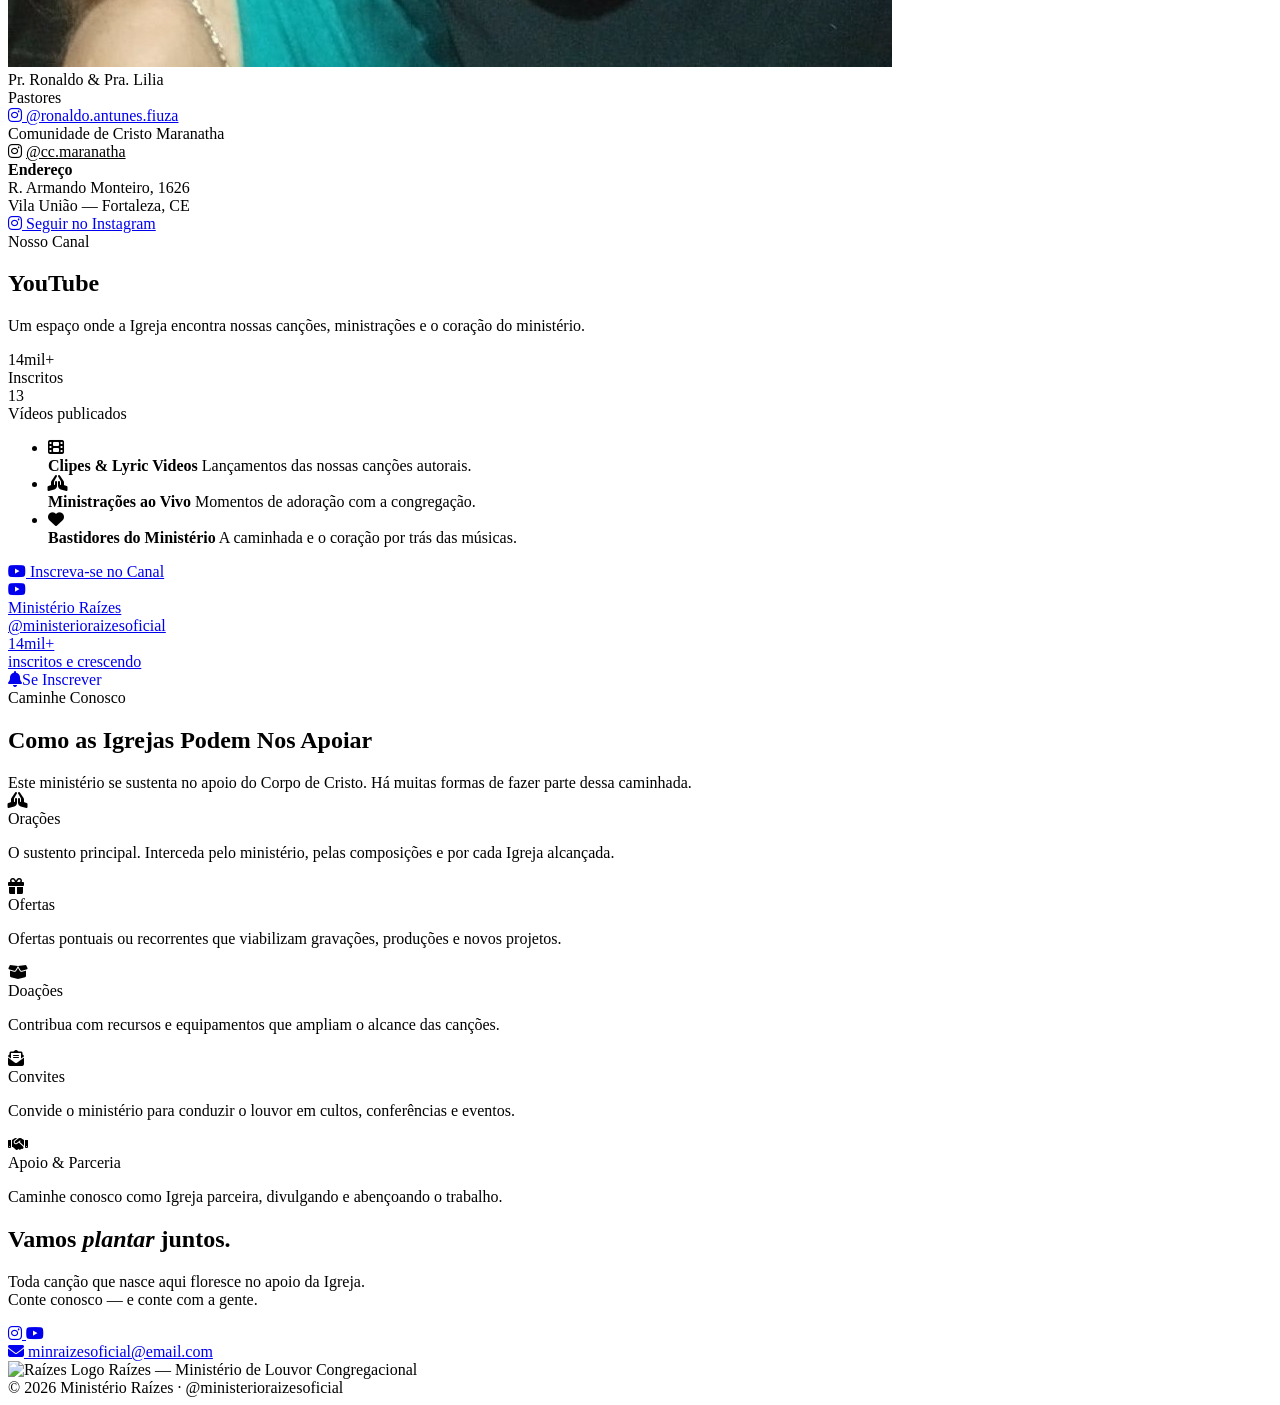
==== commit e16328b3: "Adiciona fotos dos pastores Iran, Ronaldo e Lilia nos cards da seção Igreja" ====
--- a/index.html
+++ b/index.html
@@ -78,7 +78,6 @@
     <p class="hero-min">Ministério de Louvor</p>
     <h1 class="hero-title">
       <span class="l1">Raízes</span>
-      <span class="l2">Adoração</span>
     </h1>
     <p class="hero-tagline">Louvor congregacional escrito à luz da Palavra.</p>
     <div class="hero-actions">
@@ -189,26 +188,40 @@
 
     <!-- Team -->
     <p class="team-sep">Nossa equipe de ministração</p>
-    <div class="team-grid">
+    <div class="team-grid team-grid-5">
       <div class="team-card reveal d1">
+        <img class="team-img" src="assets/images/fotos/jesse.jpg" alt="Jessé Oliveira">
+        <div class="team-body">
+          <div class="team-name">Jessé Oliveira</div>
+          <div class="team-role">Vocalista &amp; Tecladista</div>
+        </div>
+      </div>
+      <div class="team-card reveal d2">
+        <img class="team-img" src="assets/images/fotos/ismaylle.jpg" alt="Ismaylle Andrade">
+        <div class="team-body">
+          <div class="team-name">Ismaylle Andrade</div>
+          <div class="team-role">Vocalista</div>
+        </div>
+      </div>
+      <div class="team-card reveal d3">
+        <img class="team-img" src="assets/images/fotos/priscila.jpg" alt="Priscila Barros">
+        <div class="team-body">
+          <div class="team-name">Priscila Barros</div>
+          <div class="team-role">Vocalista</div>
+        </div>
+      </div>
+      <div class="team-card reveal d4">
+        <img class="team-img" src="assets/images/fotos/elayne.jpg" alt="Elayne Luz">
+        <div class="team-body">
+          <div class="team-name">Elayne Luz</div>
+          <div class="team-role">Vocalista Convidada</div>
+        </div>
+      </div>
+      <div class="team-card reveal d5">
         <img class="team-img" src="assets/images/fotos/max.jpg" alt="Max Andrade">
         <div class="team-body">
           <div class="team-name">Max Andrade</div>
           <div class="team-role">Percussão &amp; Técnico de Som</div>
-        </div>
-      </div>
-      <div class="team-card reveal d2">
-        <img class="team-img" src="assets/images/fotos/priscila.jpg" alt="Priscila Barros">
-        <div class="team-body">
-          <div class="team-name">Priscila Barros</div>
-          <div class="team-role">Vocalista</div>
-        </div>
-      </div>
-      <div class="team-card reveal d3">
-        <img class="team-img" src="assets/images/fotos/elayne.jpg" alt="Elayne Luz">
-        <div class="team-body">
-          <div class="team-name">Elayne Luz</div>
-          <div class="team-role">Vocalista Convidada</div>
         </div>
       </div>
     </div>
@@ -632,7 +645,7 @@
     <div class="pastores-grid">
       <div class="pastor-card reveal d1">
         <div class="pastor-avatar">
-          <span class="pastor-avatar-icon">✝</span>
+          <img src="assets/images/fotos/pr-iran.jpg" alt="Pr. Iran Coutinho">
         </div>
         <div class="pastor-name">Pr. Iran Coutinho</div>
         <div class="pastor-role">Pastor</div>
@@ -654,7 +667,7 @@
 
       <div class="pastor-card reveal d3">
         <div class="pastor-avatar">
-          <span class="pastor-avatar-icon">✝</span>
+          <img src="assets/images/fotos/ronaldo-lilia.jpg" alt="Pr. Ronaldo e Pra. Lilia">
         </div>
         <div class="pastor-name">Pr. Ronaldo &amp; Pra. Lilia</div>
         <div class="pastor-role">Pastores</div>
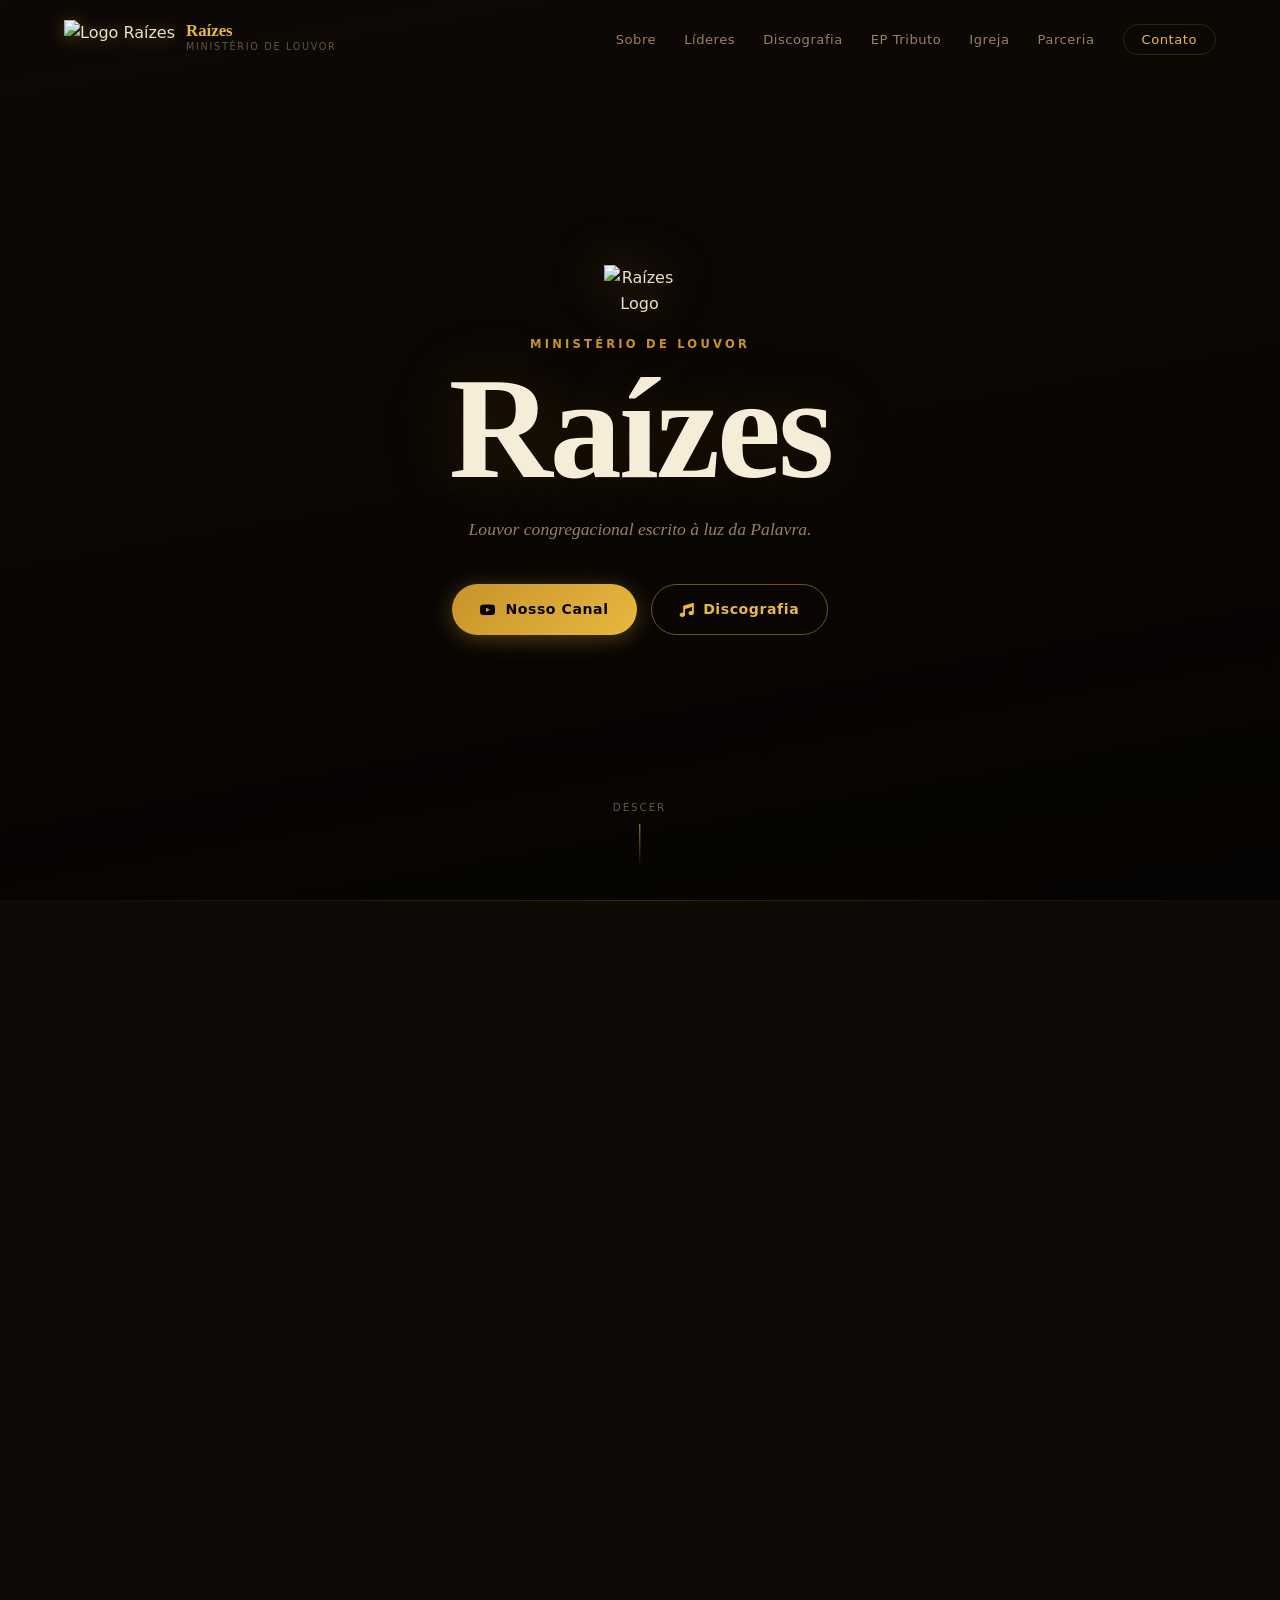
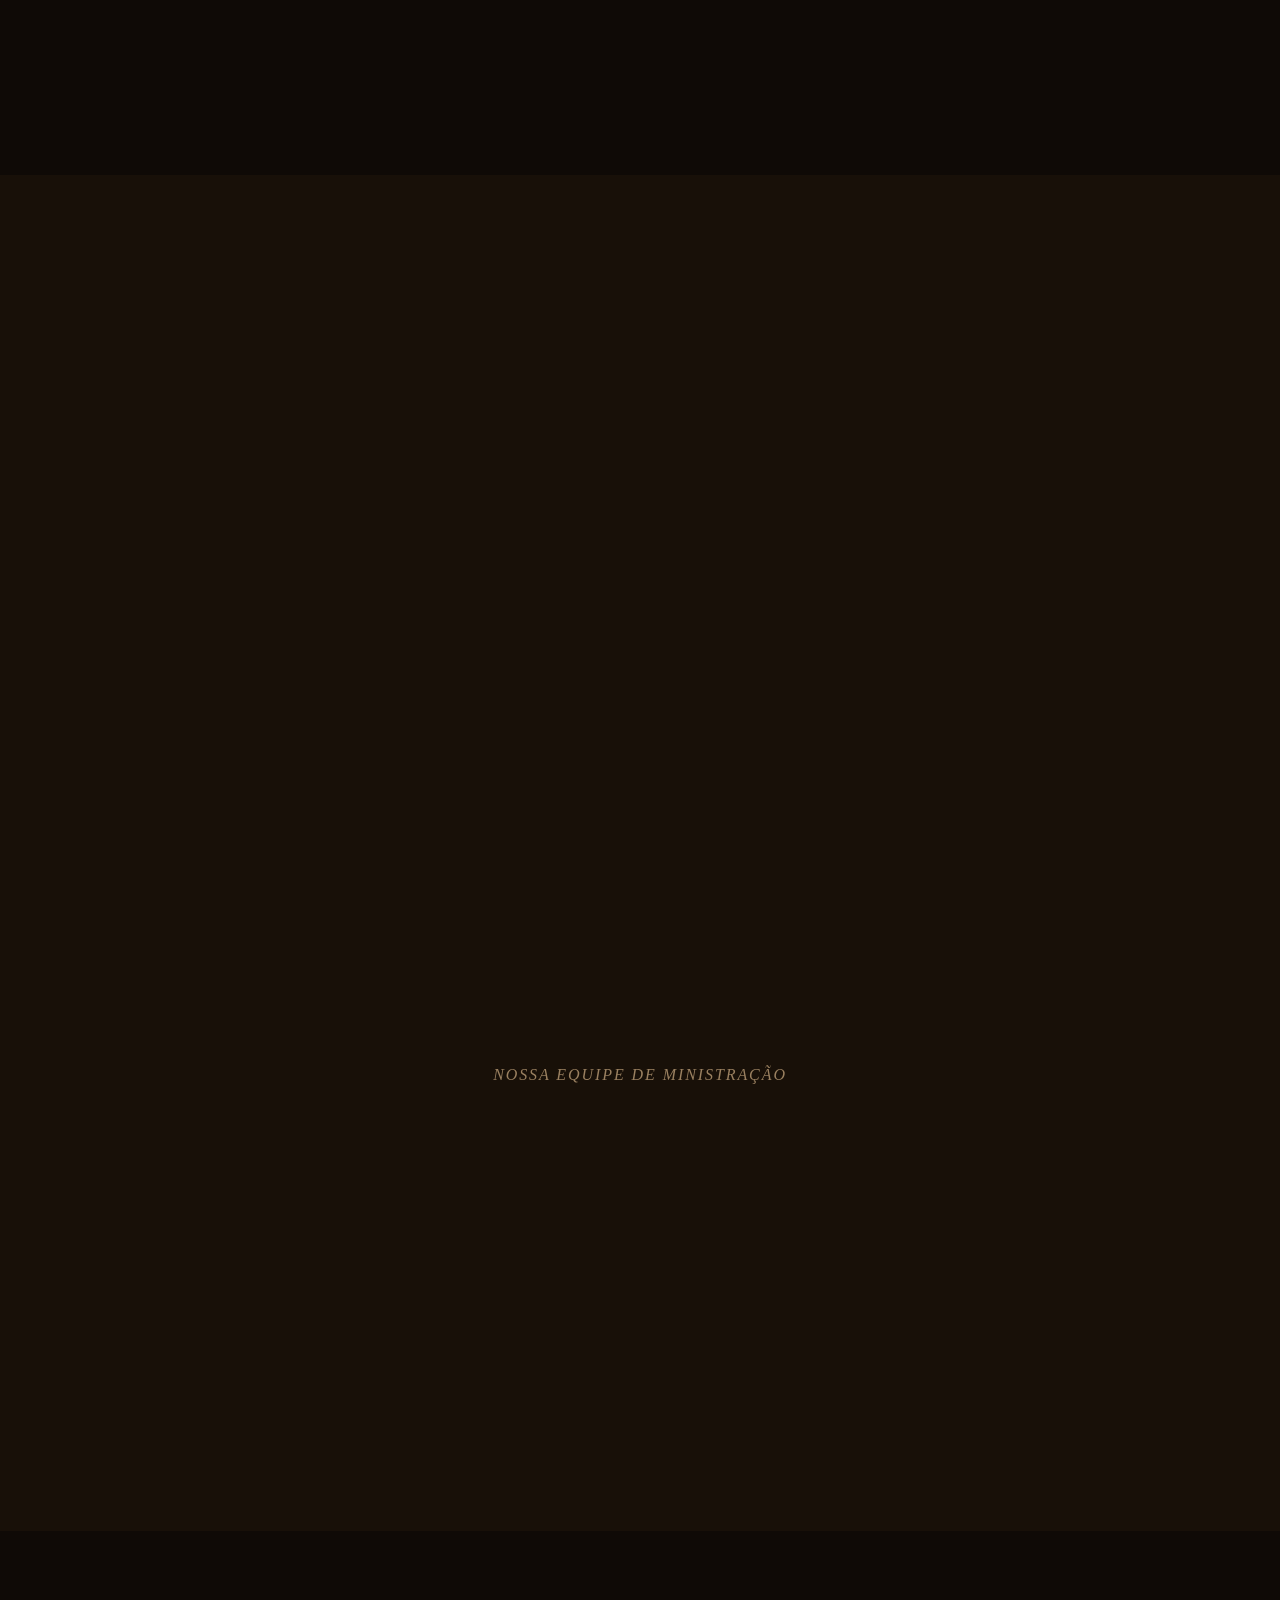
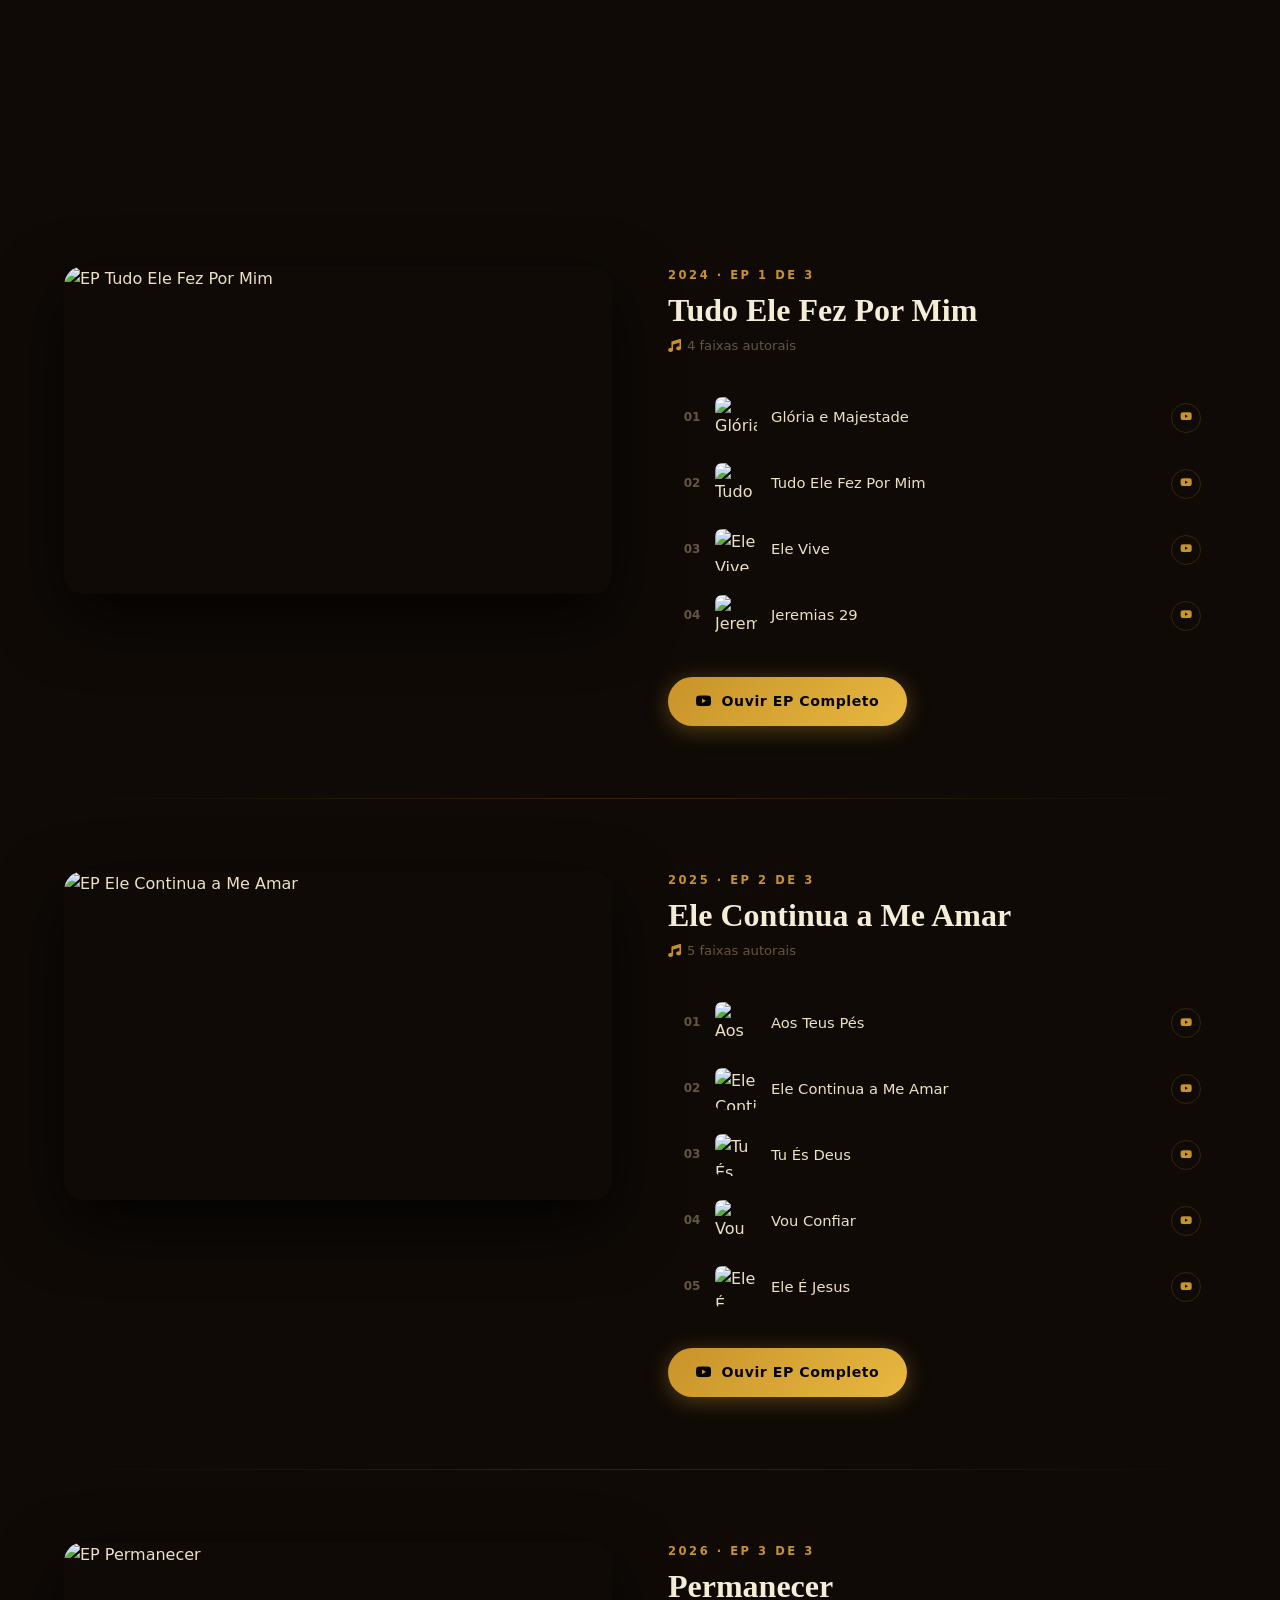
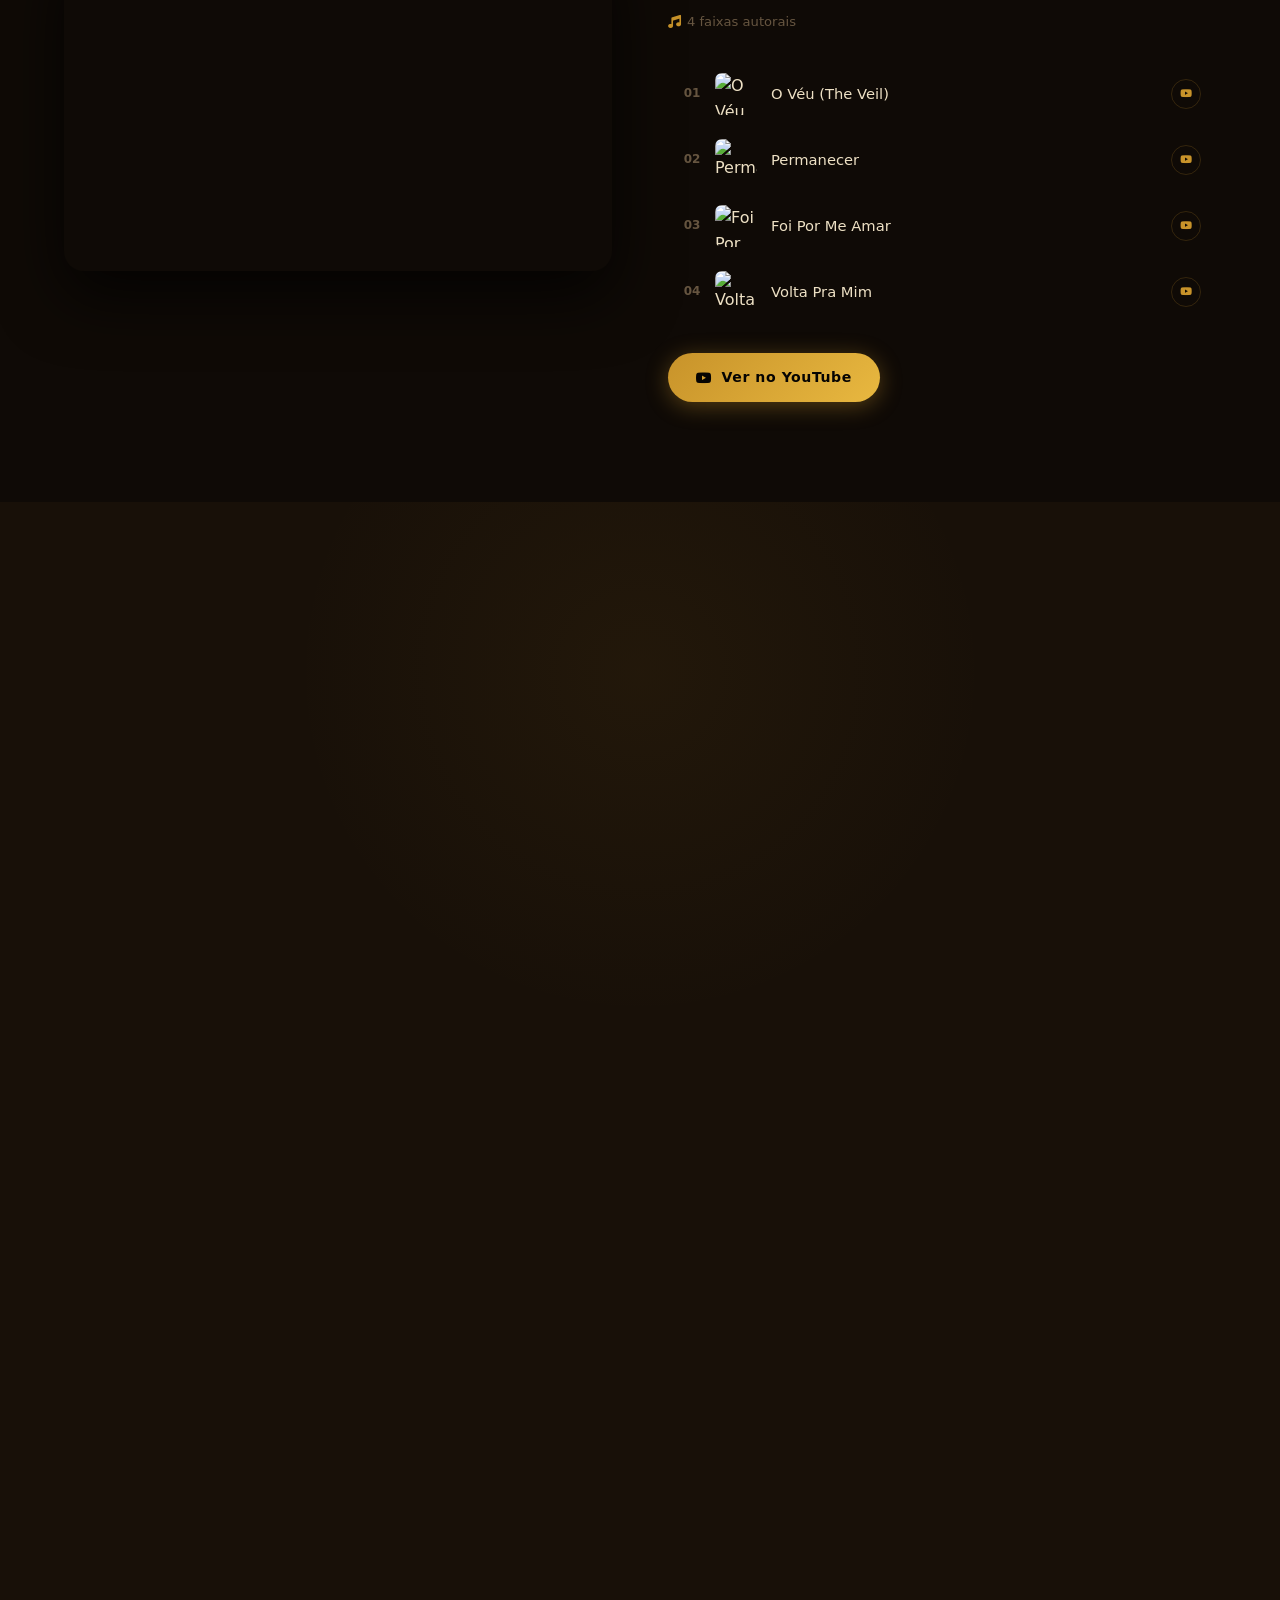
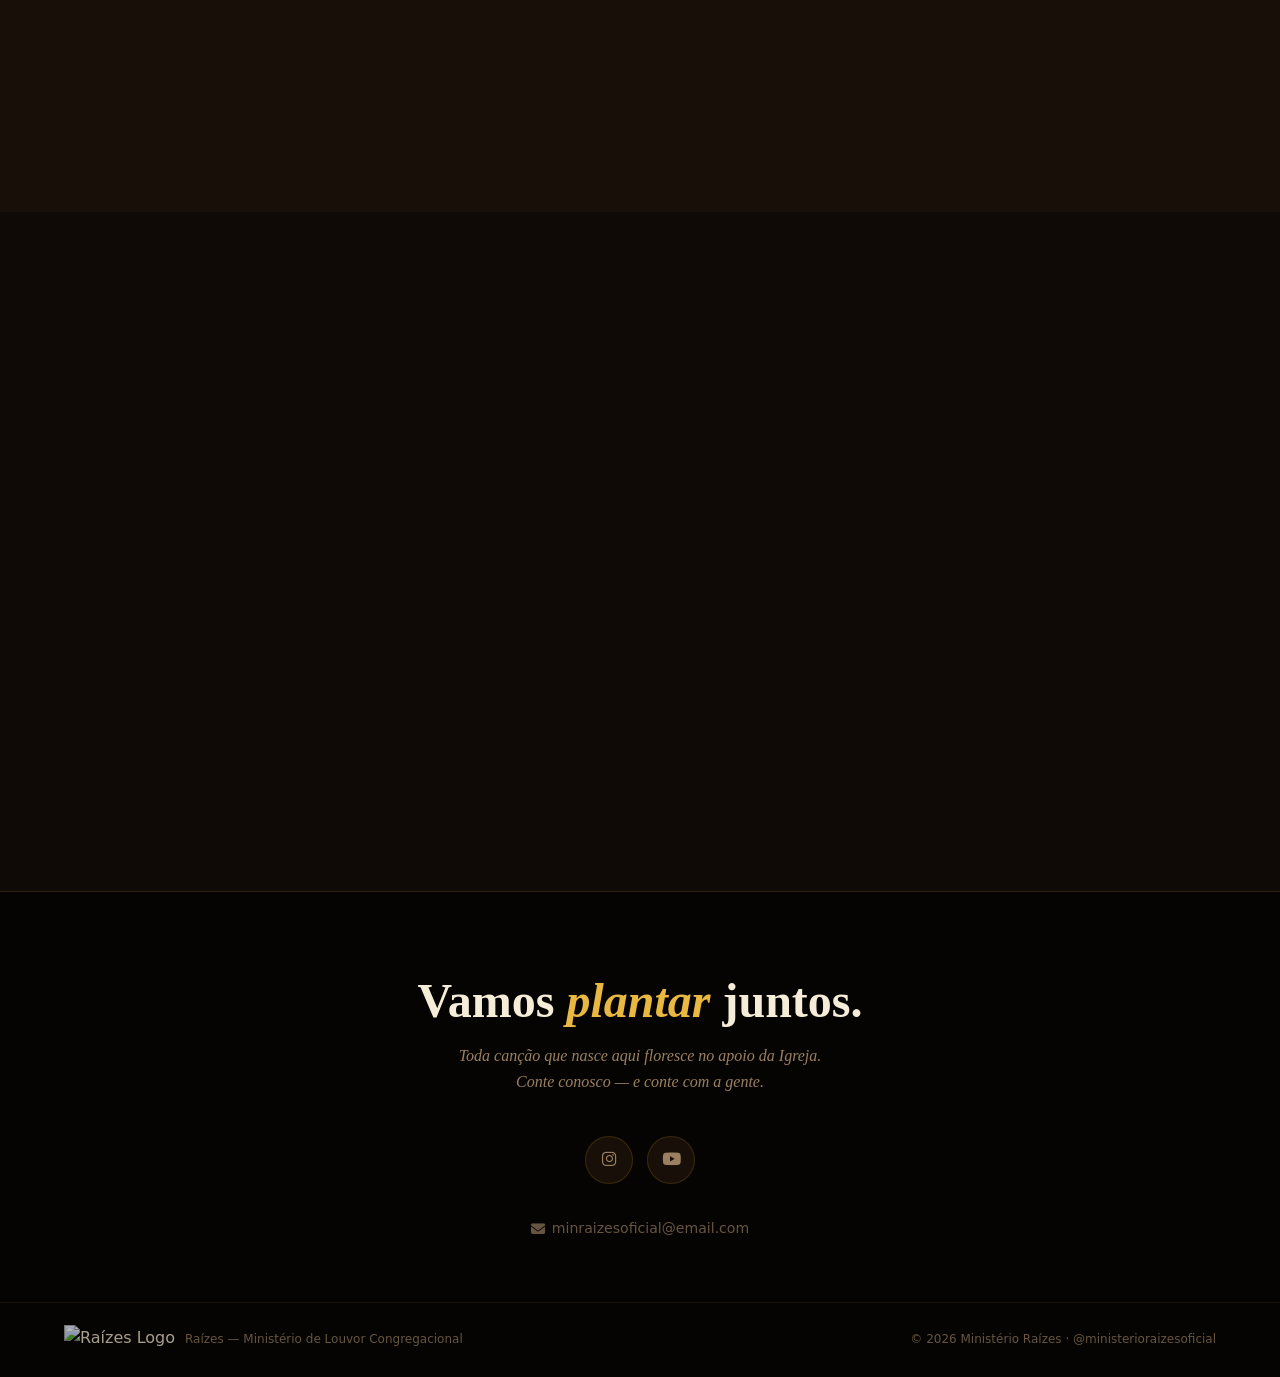
==== commit c623f498: "fix: update photos in Sobre and Líderes sections - Sobre: replace couple photo with full ministry gr" ====
--- a/index.html
+++ b/index.html
@@ -134,7 +134,7 @@
 
       <div class="sobre-image-wrap reveal-r">
         <div class="sobre-frame">
-          <img src="assets/images/jesse-ismaylle.jpg" alt="Jessé e Ismaylle — Ministério Raízes">
+          <img src="assets/images/fotos/ministry-cover.jpg" alt="Ministério Raízes — Equipe">
         </div>
         <div class="sobre-deco"></div>
         <div class="sobre-deco2"></div>
@@ -157,7 +157,7 @@
 
     <!-- Duo Leadership Card -->
     <div class="duo-card reveal">
-      <img class="duo-card-img" src="assets/images/fotos/jesse-ismaylle.jpg" alt="Jessé e Ismaylle">
+      <img class="duo-card-img" src="assets/images/jesse-ismaylle.jpg" alt="Jessé e Ismaylle">
       <div class="duo-card-body">
         <span class="badge">Liderança</span>
         <h3 class="section-title" style="font-size:1.7rem;">Nossa Direção</h3>
@@ -468,6 +468,7 @@
           <span class="audio-time">0:00</span>
         </div>
         <audio src="assets/audio/tributo-demo.mpeg" preload="none"></audio>
+        <button class="btn-letra" data-song="tributo"><i class="fas fa-align-left"></i> Ver letra</button>
       </div>
 
       <!-- Track 2: Filho de Deus -->
@@ -499,6 +500,7 @@
           <span class="audio-time">0:00</span>
         </div>
         <audio src="assets/audio/filho-de-deus-demo.mpeg" preload="none"></audio>
+        <button class="btn-letra" data-song="filho"><i class="fas fa-align-left"></i> Ver letra</button>
       </div>
 
       <!-- Track 3: Eu Clamo -->
@@ -530,6 +532,7 @@
           <span class="audio-time">0:00</span>
         </div>
         <audio src="assets/audio/eu-clamo-demo.mpeg" preload="none"></audio>
+        <button class="btn-letra" data-song="clamo"><i class="fas fa-align-left"></i> Ver letra</button>
       </div>
 
       <!-- Track 4: Vinde a Mim -->
@@ -561,6 +564,7 @@
           <span class="audio-time">0:00</span>
         </div>
         <audio src="assets/audio/vinde-a-mim-demo.mpeg" preload="none"></audio>
+        <button class="btn-letra" data-song="vinde"><i class="fas fa-align-left"></i> Ver letra</button>
       </div>
 
       <!-- Track 5: Cantai -->
@@ -592,6 +596,7 @@
           <span class="audio-time">0:00</span>
         </div>
         <audio src="assets/audio/cantai-demo.mpeg" preload="none"></audio>
+        <button class="btn-letra" data-song="cantai"><i class="fas fa-align-left"></i> Ver letra</button>
       </div>
 
       <!-- Track 6: Eu Vou Subir -->
@@ -623,6 +628,7 @@
           <span class="audio-time">0:00</span>
         </div>
         <audio src="assets/audio/eu-vou-subir-demo.mpeg" preload="none"></audio>
+        <button class="btn-letra" data-song="subir"><i class="fas fa-align-left"></i> Ver letra</button>
       </div>
 
     </div><!-- .tributo-tracks -->
@@ -853,6 +859,22 @@
 </footer>
 
 
+<!-- Lyrics Modal -->
+<div class="letra-modal" id="letraModal" role="dialog" aria-modal="true" aria-labelledby="letraTitulo">
+  <div class="letra-overlay" id="letraOverlay"></div>
+  <div class="letra-box">
+    <div class="letra-header">
+      <div>
+        <p class="letra-tag">Letra</p>
+        <h3 class="letra-title" id="letraTitulo"></h3>
+        <p class="letra-comp" id="letraComp"></p>
+      </div>
+      <button class="letra-close" id="letraClose" aria-label="Fechar"><i class="fas fa-times"></i></button>
+    </div>
+    <div class="letra-content" id="letraConteudo"></div>
+  </div>
+</div>
+
 <!-- Scripts -->
 <script src="assets/js/main.js"></script>
 
--- a/assets/css/style.css
+++ b/assets/css/style.css
@@ -0,0 +1,502 @@
+/* ═══════════════════════════════════════════════════
+   RAÍZES - MINISTÉRIO DE LOUVOR  |  style.css
+═══════════════════════════════════════════════════ */
+
+:root {
+  --bg-deep: #060402;
+  --bg-base: #0F0A06;
+  --bg-surface: #181008;
+  --bg-card: #221508;
+  --gold: #C8932A;
+  --gold-light: #E8B840;
+  --gold-shine: #F5D78B;
+  --gold-glow: rgba(200,147,42,0.35);
+  --gold-glow-sm: rgba(200,147,42,0.15);
+  --cream: #F5EDD8;
+  --text-primary: #EDE0C4;
+  --text-secondary: #9A8060;
+  --text-muted: #665540;
+  --border: rgba(200,147,42,0.2);
+  --border-hover: rgba(200,147,42,0.55);
+  --shadow: 0 24px 64px rgba(0,0,0,0.75);
+  --radius: 12px;
+  --radius-lg: 20px;
+  --trans: all 0.35s cubic-bezier(0.4,0,0.2,1);
+  --font-serif: 'Playfair Display', Georgia, serif;
+  --font-sans: 'Inter', system-ui, sans-serif;
+}
+
+*,*::before,*::after { box-sizing: border-box; margin: 0; padding: 0; }
+html { scroll-behavior: smooth; scroll-padding-top: 78px; }
+body { font-family: var(--font-sans); background: var(--bg-base); color: var(--text-primary); overflow-x: hidden; line-height: 1.65; }
+img { display: block; max-width: 100%; }
+a { text-decoration: none; color: inherit; }
+::-webkit-scrollbar { width: 5px; }
+::-webkit-scrollbar-track { background: var(--bg-deep); }
+::-webkit-scrollbar-thumb { background: var(--gold); border-radius: 3px; }
+h1,h2,h3,h4 { font-family: var(--font-serif); line-height: 1.2; }
+
+/* ── Layout ── */
+.container { max-width: 1200px; margin: 0 auto; padding: 0 24px; }
+.section { padding: 100px 0; }
+
+/* ── Typography helpers ── */
+.badge {
+  display: inline-flex; align-items: center; gap: 8px;
+  font-size: .72rem; font-weight: 700; letter-spacing: .22em;
+  text-transform: uppercase; color: var(--gold); margin-bottom: 14px;
+}
+.badge::before { content: ''; width: 28px; height: 1.5px; background: var(--gold); flex-shrink: 0; }
+.section-title { font-size: clamp(2rem,5vw,3.4rem); font-weight: 700; color: var(--cream); margin-bottom: 14px; }
+.section-sub { font-size: 1.05rem; color: var(--text-secondary); max-width: 600px; line-height: 1.75; }
+.gold-text { color: var(--gold-light); }
+.divider { width: 52px; height: 3px; background: linear-gradient(to right,var(--gold),var(--gold-light)); border-radius: 2px; margin: 18px 0; }
+
+/* ── Buttons ── */
+.btn {
+  display: inline-flex; align-items: center; gap: 9px;
+  padding: 13px 28px; border-radius: 50px;
+  font-family: var(--font-sans); font-size: .88rem; font-weight: 600;
+  letter-spacing: .04em; cursor: pointer; border: none; transition: var(--trans);
+}
+.btn-gold {
+  background: linear-gradient(135deg, var(--gold) 0%, var(--gold-light) 100%);
+  color: var(--bg-deep); box-shadow: 0 4px 22px rgba(200,147,42,.38);
+}
+.btn-gold:hover { transform: translateY(-2px); box-shadow: 0 8px 32px rgba(200,147,42,.55); }
+.btn-outline { background: transparent; color: var(--gold-light); border: 1.5px solid var(--border-hover); }
+.btn-outline:hover { background: var(--gold-glow-sm); border-color: var(--gold-light); transform: translateY(-2px); }
+
+/* ════════════════════════════════════════
+   NAVIGATION
+════════════════════════════════════════ */
+#navbar {
+  position: fixed; top: 0; width: 100%; z-index: 1000;
+  padding: 20px 0; transition: var(--trans);
+}
+#navbar.scrolled {
+  background: rgba(8,5,2,.96); backdrop-filter: blur(20px);
+  -webkit-backdrop-filter: blur(20px); padding: 13px 0;
+  border-bottom: 1px solid var(--border);
+}
+.nav-inner {
+  display: flex; align-items: center; justify-content: space-between;
+  max-width: 1200px; margin: 0 auto; padding: 0 24px;
+}
+.nav-logo { display: flex; align-items: center; gap: 11px; }
+.nav-logo img { height: 38px; filter: drop-shadow(0 2px 8px rgba(200,147,42,.4)); }
+.nav-logo-text { display: flex; flex-direction: column; }
+.nav-logo-name { font-family: var(--font-serif); font-size: 1.05rem; font-weight: 700; color: var(--gold-light); line-height: 1; }
+.nav-logo-sub { font-size: .6rem; letter-spacing: .18em; text-transform: uppercase; color: var(--text-muted); }
+.nav-links { display: flex; align-items: center; gap: 28px; list-style: none; }
+.nav-links a {
+  font-size: .82rem; font-weight: 500; letter-spacing: .04em;
+  color: var(--text-secondary); transition: var(--trans); position: relative;
+}
+.nav-links a::after {
+  content: ''; position: absolute; bottom: -4px; left: 0;
+  width: 0; height: 1px; background: var(--gold); transition: width .3s ease;
+}
+.nav-links a:hover { color: var(--gold-light); }
+.nav-links a:hover::after { width: 100%; }
+.nav-cta { color: var(--gold-light) !important; border: 1.5px solid var(--border) !important; padding: 7px 18px; border-radius: 50px; }
+.nav-cta:hover { background: var(--gold-glow-sm) !important; border-color: var(--gold) !important; }
+.nav-cta::after { display: none !important; }
+.hamburger { display: none; flex-direction: column; gap: 5px; cursor: pointer; padding: 4px; }
+.hamburger span { width: 23px; height: 2px; background: var(--gold-light); border-radius: 2px; transition: var(--trans); }
+.hamburger.open span:nth-child(1) { transform: rotate(45deg) translate(5px,5px); }
+.hamburger.open span:nth-child(2) { opacity: 0; }
+.hamburger.open span:nth-child(3) { transform: rotate(-45deg) translate(5px,-5px); }
+.mobile-menu {
+  position: fixed; top: 0; right: -100%; width: 280px; height: 100vh;
+  background: rgba(8,5,2,.98); backdrop-filter: blur(30px); z-index: 999;
+  padding: 90px 32px 40px; display: flex; flex-direction: column;
+  transition: right .4s cubic-bezier(.4,0,.2,1); border-left: 1px solid var(--border);
+}
+.mobile-menu.open { right: 0; }
+.mobile-menu a {
+  font-family: var(--font-serif); font-size: 1.35rem; color: var(--text-primary);
+  padding: 14px 0; border-bottom: 1px solid rgba(200,147,42,.1); transition: var(--trans);
+}
+.mobile-menu a:hover { color: var(--gold-light); padding-left: 8px; }
+.mobile-overlay { display: none; position: fixed; inset: 0; background: rgba(0,0,0,.65); z-index: 998; }
+
+/* ════════════════════════════════════════
+   HERO
+════════════════════════════════════════ */
+#hero {
+  position: relative; height: 100vh; min-height: 680px;
+  display: flex; align-items: center; justify-content: center; overflow: hidden;
+}
+.hero-bg {
+  position: absolute; inset: 0;
+  background-image: url('../images/hero-bg.jpg');
+  background-size: cover; background-position: center top; will-change: transform;
+}
+.hero-overlay {
+  position: absolute; inset: 0;
+  background: linear-gradient(170deg, rgba(6,4,2,.2) 0%, rgba(6,4,2,.5) 40%, rgba(6,4,2,.78) 70%, rgba(6,4,2,.97) 100%);
+}
+.hero-particles { position: absolute; inset: 0; overflow: hidden; pointer-events: none; }
+.particle { position: absolute; border-radius: 50%; opacity: 0; animation: float-p linear infinite; }
+@keyframes float-p {
+  0% { transform: translateY(100vh) scale(0); opacity: 0; }
+  10% { opacity: .7; }
+  90% { opacity: .3; }
+  100% { transform: translateY(-80px) scale(1.2); opacity: 0; }
+}
+.hero-content { position: relative; z-index: 2; text-align: center; padding: 0 24px; max-width: 860px; }
+.hero-logo { width: 72px; height: auto; margin: 0 auto 18px; filter: drop-shadow(0 0 24px rgba(200,147,42,.55)); opacity: 0; animation: fdInD .8s ease .1s forwards; }
+.hero-min { font-size: .72rem; font-weight: 700; letter-spacing: .28em; text-transform: uppercase; color: var(--gold); margin-bottom: 12px; opacity: 0; animation: fdInD .8s ease .35s forwards; }
+.hero-title {
+  font-family: var(--font-serif); font-size: clamp(4.5rem,13vw,9rem);
+  font-weight: 900; line-height: .88; letter-spacing: -.02em; color: var(--cream);
+  margin-bottom: 22px; text-shadow: 0 0 80px rgba(200,147,42,.2);
+}
+.hero-title .l1 { display: block; opacity: 0; animation: fdInU .95s ease .55s forwards; }
+.hero-title .l2 { display: block; color: transparent; -webkit-text-stroke: 1.5px var(--gold); opacity: 0; animation: fdInU .95s ease .75s forwards; }
+.hero-tagline { font-family: var(--font-serif); font-size: clamp(.9rem,2.2vw,1.1rem); color: var(--text-secondary); font-style: italic; margin-bottom: 40px; opacity: 0; animation: fdInU .8s ease 1s forwards; }
+.hero-actions { display: flex; gap: 14px; justify-content: center; flex-wrap: wrap; opacity: 0; animation: fdInU .8s ease 1.25s forwards; }
+.hero-scroll {
+  position: absolute; bottom: 32px; left: 50%; transform: translateX(-50%);
+  z-index: 2; display: flex; flex-direction: column; align-items: center; gap: 8px;
+  opacity: 0; animation: fdIn 1s ease 2s forwards;
+}
+.hero-scroll-label { font-size: .65rem; letter-spacing: .18em; text-transform: uppercase; color: var(--text-muted); }
+.hero-scroll-line { width: 1px; height: 44px; background: linear-gradient(to bottom, var(--gold), transparent); animation: scroll-pulse 2s ease infinite; }
+@keyframes scroll-pulse { 0%,100% { opacity: .3; } 50% { opacity: 1; } }
+@keyframes fdInU { from { opacity: 0; transform: translateY(28px); } to { opacity: 1; transform: translateY(0); } }
+@keyframes fdInD { from { opacity: 0; transform: translateY(-18px); } to { opacity: 1; transform: translateY(0); } }
+@keyframes fdIn { from { opacity: 0; } to { opacity: 1; } }
+
+/* ════════════════════════════════════════
+   SOBRE
+════════════════════════════════════════ */
+#sobre { background: var(--bg-base); position: relative; overflow: hidden; }
+#sobre::before { content: ''; position: absolute; top: 0; left: 0; right: 0; height: 1px; background: linear-gradient(to right, transparent, var(--border), transparent); }
+.sobre-grid { display: grid; grid-template-columns: 1fr 1fr; gap: 72px; align-items: center; }
+.sobre-stats { display: grid; grid-template-columns: repeat(3,1fr); gap: 16px; margin-top: 36px; }
+.stat-card { background: var(--bg-surface); border: 1px solid var(--border); border-radius: var(--radius); padding: 18px; text-align: center; transition: var(--trans); }
+.stat-card:hover { border-color: var(--gold); box-shadow: 0 0 22px var(--gold-glow-sm); }
+.stat-num { font-family: var(--font-serif); font-size: 2rem; font-weight: 700; color: var(--gold-light); line-height: 1; }
+.stat-lbl { font-size: .7rem; color: var(--text-muted); text-transform: uppercase; letter-spacing: .1em; margin-top: 5px; }
+.sobre-quote { font-family: var(--font-serif); font-size: 1.25rem; font-style: italic; color: var(--gold-light); border-left: 3px solid var(--gold); padding-left: 18px; margin: 22px 0; line-height: 1.6; }
+.sobre-image-wrap { position: relative; }
+.sobre-frame { position: relative; border-radius: var(--radius-lg); overflow: hidden; aspect-ratio: 4/5; box-shadow: var(--shadow); }
+.sobre-frame img { width: 100%; height: 100%; object-fit: cover; }
+.sobre-frame::after { content: ''; position: absolute; inset: 0; border-radius: var(--radius-lg); border: 2px solid var(--border); }
+.sobre-deco { position: absolute; bottom: -18px; right: -18px; width: 130px; height: 130px; border: 2px solid var(--gold); border-radius: var(--radius-lg); z-index: -1; opacity: .5; }
+.sobre-deco2 { position: absolute; top: -12px; left: -12px; width: 80px; height: 80px; border: 1.5px solid rgba(200,147,42,.3); border-radius: var(--radius); z-index: -1; }
+
+/* ════════════════════════════════════════
+   LÍDERES
+════════════════════════════════════════ */
+#lideres { background: var(--bg-surface); }
+.lideres-hd { text-align: center; margin-bottom: 56px; }
+.duo-card {
+  background: var(--bg-card); border: 1px solid var(--border); border-radius: var(--radius-lg);
+  overflow: hidden; display: grid; grid-template-columns: 360px 1fr;
+  transition: var(--trans); max-width: 900px; margin: 0 auto 40px;
+}
+.duo-card:hover { border-color: var(--gold); box-shadow: 0 24px 60px rgba(0,0,0,.5), 0 0 40px var(--gold-glow-sm); }
+.duo-card-img { width: 100%; height: 100%; object-fit: cover; object-position: top; filter: grayscale(20%); transition: var(--trans); }
+.duo-card:hover .duo-card-img { filter: grayscale(0%); }
+.duo-card-body { padding: 40px; }
+.duo-leaders { display: flex; flex-direction: column; gap: 24px; margin-top: 20px; }
+.duo-leader-name { font-family: var(--font-serif); font-size: 1.15rem; color: var(--gold-light); margin-bottom: 3px; }
+.duo-leader-role { font-size: .7rem; letter-spacing: .18em; text-transform: uppercase; color: var(--gold); opacity: .8; margin-bottom: 7px; }
+.duo-leader-bio { font-size: .88rem; color: var(--text-secondary); line-height: 1.65; }
+.duo-socials { display: flex; gap: 10px; margin-top: 8px; }
+.social-link { font-size: .75rem; color: var(--text-muted); transition: var(--trans); display: flex; align-items: center; gap: 4px; }
+.social-link:hover { color: var(--gold-light); }
+.team-sep { text-align: center; font-family: var(--font-serif); font-size: 1rem; color: var(--text-secondary); margin-bottom: 28px; letter-spacing: .12em; text-transform: uppercase; font-style: italic; }
+.team-grid { display: grid; grid-template-columns: repeat(3,1fr); gap: 22px; }
+.team-grid-5 { grid-template-columns: repeat(5,1fr); }
+.team-card { background: var(--bg-card); border: 1px solid var(--border); border-radius: var(--radius-lg); overflow: hidden; transition: var(--trans); text-align: center; }
+.team-card:hover { border-color: var(--gold); transform: translateY(-5px); box-shadow: 0 16px 40px rgba(0,0,0,.4); }
+.team-img { width: 100%; aspect-ratio: 1; object-fit: cover; object-position: top; filter: grayscale(35%); transition: var(--trans); }
+.team-card:hover .team-img { filter: grayscale(0%); }
+.team-body { padding: 16px; }
+.team-name { font-family: var(--font-serif); font-size: 1.05rem; color: var(--cream); margin-bottom: 4px; }
+.team-role { font-size: .72rem; color: var(--gold); letter-spacing: .1em; text-transform: uppercase; }
+
+/* ════════════════════════════════════════
+   DISCOGRAFIA
+════════════════════════════════════════ */
+#discografia { background: var(--bg-base); }
+.disco-hd { margin-bottom: 56px; }
+.disco-ep { margin-bottom: 72px; }
+.disco-ep:last-child { margin-bottom: 0; }
+.disco-ep-divider {
+  border: none; height: 1px;
+  background: linear-gradient(to right, transparent, var(--border), transparent);
+  margin: 72px 0;
+}
+.ep-layout { display: grid; grid-template-columns: 1fr 1fr; gap: 56px; align-items: start; }
+.ep-cover-wrap { position: relative; }
+.ep-cover-img { width: 100%; aspect-ratio: 5 / 3; object-fit: cover; border-radius: var(--radius-lg); box-shadow: var(--shadow); transition: var(--trans); }
+.ep-cover-glow { position: absolute; inset: -15px; background: radial-gradient(ellipse, var(--gold-glow) 0%, transparent 70%); border-radius: var(--radius-lg); z-index: -1; opacity: 0; transition: opacity .4s ease; }
+.ep-cover-wrap:hover .ep-cover-glow { opacity: 1; }
+.ep-cover-wrap:hover .ep-cover-img { transform: scale(1.02); }
+.ep-year { font-size: .72rem; letter-spacing: .22em; text-transform: uppercase; color: var(--gold); font-weight: 700; margin-bottom: 6px; }
+.ep-name { font-family: var(--font-serif); font-size: 2rem; font-weight: 700; color: var(--cream); margin-bottom: 6px; }
+.ep-count { font-size: .82rem; color: var(--text-muted); margin-bottom: 28px; }
+.track-list { list-style: none; margin-bottom: 28px; }
+.track-item {
+  display: flex; align-items: center; gap: 14px;
+  padding: 11px 14px; border-radius: var(--radius); transition: var(--trans);
+  border: 1px solid transparent; color: var(--text-primary);
+}
+.track-item:hover { background: var(--bg-surface); border-color: var(--border); }
+.track-num { font-size: .75rem; color: var(--text-muted); font-weight: 700; width: 18px; text-align: center; flex-shrink: 0; }
+.track-thumb { width: 42px; height: 42px; border-radius: 7px; object-fit: cover; flex-shrink: 0; }
+.track-name { flex: 1; font-size: .92rem; font-weight: 500; }
+.track-yt {
+  width: 30px; height: 30px; border-radius: 50%; background: transparent;
+  border: 1.5px solid var(--border); display: flex; align-items: center;
+  justify-content: center; color: var(--gold); font-size: .65rem;
+  transition: var(--trans); flex-shrink: 0;
+}
+.track-item:hover .track-yt { background: var(--gold); border-color: var(--gold); color: var(--bg-deep); }
+.ep-actions { display: flex; gap: 12px; flex-wrap: wrap; }
+
+/* ════════════════════════════════════════
+   EP TRIBUTO
+════════════════════════════════════════ */
+#tributo { background: var(--bg-surface); position: relative; overflow: hidden; }
+#tributo::before {
+  content: ''; position: absolute; top: -180px; left: 50%; transform: translateX(-50%);
+  width: 700px; height: 700px; background: radial-gradient(circle, rgba(200,147,42,.06) 0%, transparent 70%);
+  pointer-events: none;
+}
+.tributo-hd { text-align: center; margin-bottom: 56px; }
+.tributo-badge {
+  display: inline-flex; align-items: center; gap: 8px;
+  background: rgba(200,147,42,.12); border: 1px solid var(--border);
+  border-radius: 50px; padding: 6px 18px; font-size: .7rem;
+  letter-spacing: .18em; text-transform: uppercase; color: var(--gold); margin-bottom: 18px;
+}
+.tributo-badge i { animation: pulse-dot 2s ease infinite; }
+@keyframes pulse-dot { 0%,100% { opacity: 1; transform: scale(1); } 50% { opacity: .5; transform: scale(.75); } }
+.tributo-desc { max-width: 640px; margin: 0 auto; }
+.tributo-tracks { display: grid; grid-template-columns: repeat(2,1fr); gap: 18px; }
+.trib-card { background: var(--bg-card); border: 1px solid var(--border); border-radius: var(--radius-lg); padding: 22px; transition: var(--trans); }
+.trib-card:hover { border-color: rgba(200,147,42,.45); box-shadow: 0 10px 36px rgba(0,0,0,.4); }
+.trib-hd { display: flex; align-items: center; gap: 14px; margin-bottom: 18px; }
+.trib-num {
+  width: 38px; height: 38px; border-radius: 50%; background: rgba(200,147,42,.1);
+  border: 1.5px solid var(--border); display: flex; align-items: center;
+  justify-content: center; font-family: var(--font-serif); font-size: .95rem;
+  font-weight: 700; color: var(--gold); flex-shrink: 0;
+}
+.trib-name { font-family: var(--font-serif); font-size: 1.1rem; color: var(--cream); }
+.audio-player { display: flex; align-items: center; gap: 10px; }
+.audio-play-btn {
+  width: 38px; height: 38px; border-radius: 50%;
+  background: linear-gradient(135deg, var(--gold), var(--gold-light));
+  border: none; cursor: pointer; display: flex; align-items: center;
+  justify-content: center; color: var(--bg-deep); font-size: .7rem; transition: var(--trans); flex-shrink: 0;
+}
+.audio-play-btn:hover { transform: scale(1.1); box-shadow: 0 0 22px rgba(200,147,42,.5); }
+.audio-waveform { flex: 1; position: relative; height: 36px; cursor: pointer; }
+.waveform-bars { display: flex; align-items: center; gap: 2px; height: 80%; }
+.waveform-bar { flex: 1; background: var(--bg-surface); border-radius: 2px; transition: background .25s ease; transform-origin: bottom; }
+.audio-player.playing .waveform-bar { background: var(--gold); }
+.audio-player.playing .waveform-bar:nth-child(odd) { animation: wave-anim 0.9s ease infinite alternate; }
+.audio-player.playing .waveform-bar:nth-child(even) { animation: wave-anim 0.9s ease .15s infinite alternate; }
+@keyframes wave-anim { from { transform: scaleY(.35); } to { transform: scaleY(1); } }
+.audio-progress-wrap { position: absolute; bottom: 0; left: 0; right: 0; height: 3px; background: var(--bg-surface); border-radius: 2px; overflow: hidden; cursor: pointer; }
+.audio-progress-fill { height: 100%; background: linear-gradient(to right, var(--gold), var(--gold-light)); width: 0%; transition: width .3s ease; }
+.audio-time { font-size: .72rem; color: var(--text-muted); min-width: 36px; text-align: right; font-variant-numeric: tabular-nums; }
+
+/* ════════════════════════════════════════
+   NOSSA IGREJA
+════════════════════════════════════════ */
+#igreja { background: var(--bg-base); }
+.igreja-hd { text-align: center; margin-bottom: 56px; }
+.pastores-grid { display: grid; grid-template-columns: repeat(3,1fr); gap: 22px; margin-bottom: 36px; }
+.pastor-card { background: var(--bg-surface); border: 1px solid var(--border); border-radius: var(--radius-lg); padding: 28px 22px; text-align: center; transition: var(--trans); }
+.pastor-card:hover { background: #2e1a07; border-color: var(--gold); transform: translateY(-6px) scale(1.04); box-shadow: 0 20px 50px rgba(200,147,42,0.18); }
+.pastor-card:hover .pastor-avatar { border-color: var(--gold); transform: scale(1.1); }
+.pastor-avatar { width: 78px; height: 78px; border-radius: 50%; border: 2px solid var(--border); margin: 0 auto 14px; overflow: hidden; background: var(--bg-card); display: flex; align-items: center; justify-content: center; transition: var(--trans); }
+.pastor-avatar img { width: 100%; height: 100%; object-fit: cover; }
+.pastor-avatar-icon { font-size: 1.9rem; color: var(--gold); }
+.pastor-name { font-family: var(--font-serif); font-size: 1.05rem; color: var(--cream); margin-bottom: 5px; }
+.pastor-role { font-size: .7rem; color: var(--gold); letter-spacing: .12em; text-transform: uppercase; margin-bottom: 8px; }
+.pastor-ig { font-size: .78rem; color: var(--text-muted); display: inline-flex; align-items: center; gap: 4px; transition: var(--trans); }
+.pastor-ig:hover { color: var(--gold-light); }
+.church-info-card {
+  background: var(--bg-surface); border: 1px solid var(--border); border-radius: var(--radius-lg);
+  padding: 40px; display: grid; grid-template-columns: 1fr auto; gap: 40px; align-items: center;
+}
+.church-name { font-family: var(--font-serif); font-size: 1.6rem; color: var(--cream); margin-bottom: 8px; }
+.church-handle { font-size: .82rem; color: var(--gold); margin-bottom: 16px; display: flex; align-items: center; gap: 6px; }
+.church-address { font-size: .9rem; color: var(--text-secondary); line-height: 1.75; }
+.church-address strong { color: var(--text-primary); }
+
+/* ════════════════════════════════════════
+   YOUTUBE
+════════════════════════════════════════ */
+#youtube { background: var(--bg-surface); }
+.yt-grid { display: grid; grid-template-columns: 1fr 1fr; gap: 60px; align-items: center; }
+.yt-stats { display: grid; grid-template-columns: 1fr 1fr; gap: 16px; margin: 28px 0; }
+.yt-stat { background: var(--bg-card); border: 1px solid var(--border); border-radius: var(--radius); padding: 18px; }
+.yt-stat-num { font-family: var(--font-serif); font-size: 2rem; font-weight: 700; color: var(--gold-light); }
+.yt-stat-lbl { font-size: .75rem; color: var(--text-muted); margin-top: 3px; }
+.yt-features { list-style: none; display: flex; flex-direction: column; gap: 15px; margin-bottom: 30px; }
+.yt-feat { display: flex; align-items: flex-start; gap: 13px; }
+.yt-feat-icon { width: 34px; height: 34px; border-radius: 8px; background: rgba(200,147,42,.1); border: 1px solid var(--border); display: flex; align-items: center; justify-content: center; color: var(--gold); font-size: .88rem; flex-shrink: 0; }
+.yt-feat-text strong { display: block; color: var(--text-primary); font-size: .88rem; margin-bottom: 2px; }
+.yt-feat-text span { font-size: .8rem; color: var(--text-secondary); }
+.yt-channel-card { background: var(--bg-card); border: 1px solid var(--border); border-radius: var(--radius-lg); padding: 36px; text-align: center; transition: var(--trans); }
+.yt-channel-card:hover { border-color: var(--gold); transform: translateY(-4px); }
+.yt-icon { width: 72px; height: 72px; border-radius: 50%; background: rgba(255,0,0,.1); border: 2px solid rgba(255,80,80,.3); display: flex; align-items: center; justify-content: center; margin: 0 auto 18px; font-size: 2rem; color: #ff4444; }
+.yt-channel-name { font-family: var(--font-serif); font-size: 1.1rem; color: var(--cream); margin-bottom: 6px; }
+.yt-channel-handle { font-size: .78rem; color: var(--text-muted); margin-bottom: 22px; }
+.yt-sub-count { font-family: var(--font-serif); font-size: 2.5rem; font-weight: 700; color: var(--gold-light); margin-bottom: 4px; }
+.yt-sub-label { font-size: .75rem; color: var(--text-muted); margin-bottom: 22px; }
+
+/* ════════════════════════════════════════
+   PARCERIA
+════════════════════════════════════════ */
+#parceria { background: var(--bg-base); }
+.parceria-hd { text-align: center; margin-bottom: 56px; }
+.parceria-grid { display: grid; grid-template-columns: repeat(5,1fr); gap: 18px; }
+.parceria-card { background: var(--bg-surface); border: 1px solid var(--border); border-radius: var(--radius-lg); padding: 28px 18px; text-align: center; transition: var(--trans); }
+.parceria-card:hover { border-color: var(--gold); transform: translateY(-6px); box-shadow: 0 14px 42px rgba(0,0,0,.4), 0 0 24px var(--gold-glow-sm); }
+.parceria-icon { width: 54px; height: 54px; border-radius: 50%; background: rgba(200,147,42,.1); border: 1.5px solid var(--border); display: flex; align-items: center; justify-content: center; margin: 0 auto 15px; font-size: 1.35rem; color: var(--gold); transition: var(--trans); }
+.parceria-card:hover .parceria-icon { background: var(--gold); color: var(--bg-deep); box-shadow: 0 0 22px var(--gold-glow); }
+.parceria-title { font-family: var(--font-serif); font-size: .98rem; color: var(--cream); margin-bottom: 9px; }
+.parceria-text { font-size: .8rem; color: var(--text-muted); line-height: 1.6; }
+
+/* ════════════════════════════════════════
+   FOOTER
+════════════════════════════════════════ */
+#contato { background: var(--bg-deep); border-top: 1px solid var(--border); }
+.footer-top { padding: 80px 0 60px; text-align: center; }
+.footer-tagline { font-family: var(--font-serif); font-size: clamp(1.8rem,5vw,3rem); font-weight: 700; color: var(--cream); margin-bottom: 14px; }
+.footer-tagline em { color: var(--gold-light); font-style: italic; }
+.footer-sub { font-family: var(--font-serif); font-size: 1rem; color: var(--text-secondary); font-style: italic; margin-bottom: 40px; }
+.footer-socials { display: flex; gap: 14px; justify-content: center; margin-bottom: 32px; }
+.soc-btn { width: 48px; height: 48px; border-radius: 50%; background: var(--bg-surface); border: 1.5px solid var(--border); display: flex; align-items: center; justify-content: center; color: var(--text-secondary); font-size: 1.05rem; transition: var(--trans); }
+.soc-btn:hover { border-color: var(--gold); color: var(--gold); transform: translateY(-3px); box-shadow: 0 6px 22px var(--gold-glow); }
+.footer-email { font-size: .88rem; color: var(--text-muted); display: inline-flex; align-items: center; gap: 7px; transition: var(--trans); }
+.footer-email:hover { color: var(--gold-light); }
+.footer-bottom { border-top: 1px solid rgba(200,147,42,.08); padding: 22px 0; }
+.footer-bot-inner { display: flex; align-items: center; justify-content: space-between; }
+.footer-logo-sm { display: flex; align-items: center; gap: 10px; }
+.footer-logo-sm img { height: 30px; opacity: .7; }
+.footer-logo-sm span { font-size: .75rem; color: var(--text-muted); }
+.footer-copy { font-size: .75rem; color: var(--text-muted); }
+
+/* ════════════════════════════════════════
+   REVEAL ANIMATIONS
+════════════════════════════════════════ */
+.reveal { opacity: 0; transform: translateY(36px); transition: opacity .7s ease, transform .7s ease; }
+.reveal.visible { opacity: 1; transform: translateY(0); }
+.reveal-l { opacity: 0; transform: translateX(-36px); transition: opacity .7s ease, transform .7s ease; }
+.reveal-l.visible { opacity: 1; transform: translateX(0); }
+.reveal-r { opacity: 0; transform: translateX(36px); transition: opacity .7s ease, transform .7s ease; }
+.reveal-r.visible { opacity: 1; transform: translateX(0); }
+.d1 { transition-delay: .1s; }
+.d2 { transition-delay: .2s; }
+.d3 { transition-delay: .3s; }
+.d4 { transition-delay: .4s; }
+.d5 { transition-delay: .5s; }
+
+/* ════════════════════════════════════════
+   RESPONSIVE
+════════════════════════════════════════ */
+@media (max-width: 1024px) {
+  .sobre-grid { grid-template-columns: 1fr; gap: 44px; }
+  .sobre-image-wrap { max-width: 460px; margin: 0 auto; }
+  .ep-layout { grid-template-columns: 1fr 1fr; gap: 36px; }
+  .parceria-grid { grid-template-columns: repeat(3,1fr); }
+  .yt-grid { grid-template-columns: 1fr; }
+  .duo-card { grid-template-columns: 280px 1fr; }
+}
+@media (max-width: 768px) {
+  .section { padding: 70px 0; }
+  .nav-links { display: none; }
+  .hamburger { display: flex; }
+  .ep-layout { grid-template-columns: 1fr; }
+  .ep-cover-wrap { max-width: 260px; margin: 0 auto; }
+  .tributo-tracks { grid-template-columns: 1fr; }
+  .pastores-grid { grid-template-columns: 1fr; max-width: 300px; margin: 0 auto 28px; }
+  .church-info-card { grid-template-columns: 1fr; text-align: center; }
+  .parceria-grid { grid-template-columns: repeat(2,1fr); }
+  .duo-card { grid-template-columns: 1fr; max-width: 400px; }
+  .duo-card-img { aspect-ratio: 4/3; }
+  .team-grid, .team-grid-5 { grid-template-columns: repeat(3,1fr); }
+  .footer-bot-inner { flex-direction: column; gap: 14px; text-align: center; }
+}
+@media (max-width: 480px) {
+  .sobre-stats { grid-template-columns: repeat(3,1fr); }
+  .team-grid, .team-grid-5 { grid-template-columns: 1fr 1fr; }
+  .parceria-grid { grid-template-columns: 1fr 1fr; }
+  .yt-stats { grid-template-columns: 1fr 1fr; }
+  .hero-actions { flex-direction: column; align-items: center; }
+}
+
+/* ── Ver Letra Button ── */
+.btn-letra {
+  display: inline-flex; align-items: center; gap: 7px;
+  margin-top: 14px; font-size: .78rem; font-weight: 600; letter-spacing: .05em;
+  color: var(--text-secondary); background: transparent;
+  border: 1.5px solid var(--border); border-radius: 50px;
+  padding: 7px 16px; cursor: pointer; transition: var(--trans);
+  font-family: var(--font-sans);
+}
+.btn-letra:hover { border-color: var(--gold); color: var(--gold-light); }
+
+/* ── Lyrics Modal ── */
+.letra-modal {
+  position: fixed; inset: 0; z-index: 2000;
+  display: flex; align-items: center; justify-content: center;
+  opacity: 0; pointer-events: none; transition: opacity .3s ease;
+}
+.letra-modal.open { opacity: 1; pointer-events: all; }
+.letra-overlay {
+  position: absolute; inset: 0;
+  background: rgba(0,0,0,.82); backdrop-filter: blur(6px);
+}
+.letra-box {
+  position: relative; z-index: 1;
+  background: var(--bg-card); border: 1px solid var(--border);
+  border-radius: var(--radius-lg); width: min(580px, 90vw);
+  max-height: 82vh; display: flex; flex-direction: column;
+  transform: translateY(28px); transition: transform .35s cubic-bezier(.4,0,.2,1);
+  box-shadow: 0 40px 100px rgba(0,0,0,.8);
+}
+.letra-modal.open .letra-box { transform: translateY(0); }
+.letra-header {
+  display: flex; align-items: flex-start; justify-content: space-between;
+  padding: 28px 28px 20px; border-bottom: 1px solid var(--border); gap: 16px;
+  flex-shrink: 0;
+}
+.letra-tag {
+  font-size: .68rem; letter-spacing: .2em; text-transform: uppercase;
+  color: var(--gold); margin-bottom: 4px; font-weight: 700;
+}
+.letra-title { font-family: var(--font-serif); font-size: 1.4rem; color: var(--cream); }
+.letra-comp { font-size: .78rem; color: var(--text-muted); margin-top: 4px; font-style: italic; }
+.letra-close {
+  width: 36px; height: 36px; border-radius: 50%; background: var(--bg-surface);
+  border: 1px solid var(--border); color: var(--text-secondary); cursor: pointer;
+  display: flex; align-items: center; justify-content: center;
+  transition: var(--trans); flex-shrink: 0;
+}
+.letra-close:hover { border-color: var(--gold); color: var(--gold); }
+.letra-content {
+  padding: 24px 28px; overflow-y: auto; line-height: 1.9;
+  color: var(--text-primary); font-size: .92rem;
+}
+.letra-content::-webkit-scrollbar { width: 4px; }
+.letra-content::-webkit-scrollbar-thumb { background: var(--gold); border-radius: 2px; }
+.letra-section {
+  display: block; font-size: .63rem; letter-spacing: .22em; text-transform: uppercase;
+  color: var(--gold); font-weight: 700; margin: 24px 0 8px;
+}
+.letra-section:first-child { margin-top: 0; }
+.letra-line { display: block; }
+.letra-line:empty { height: .5em; }
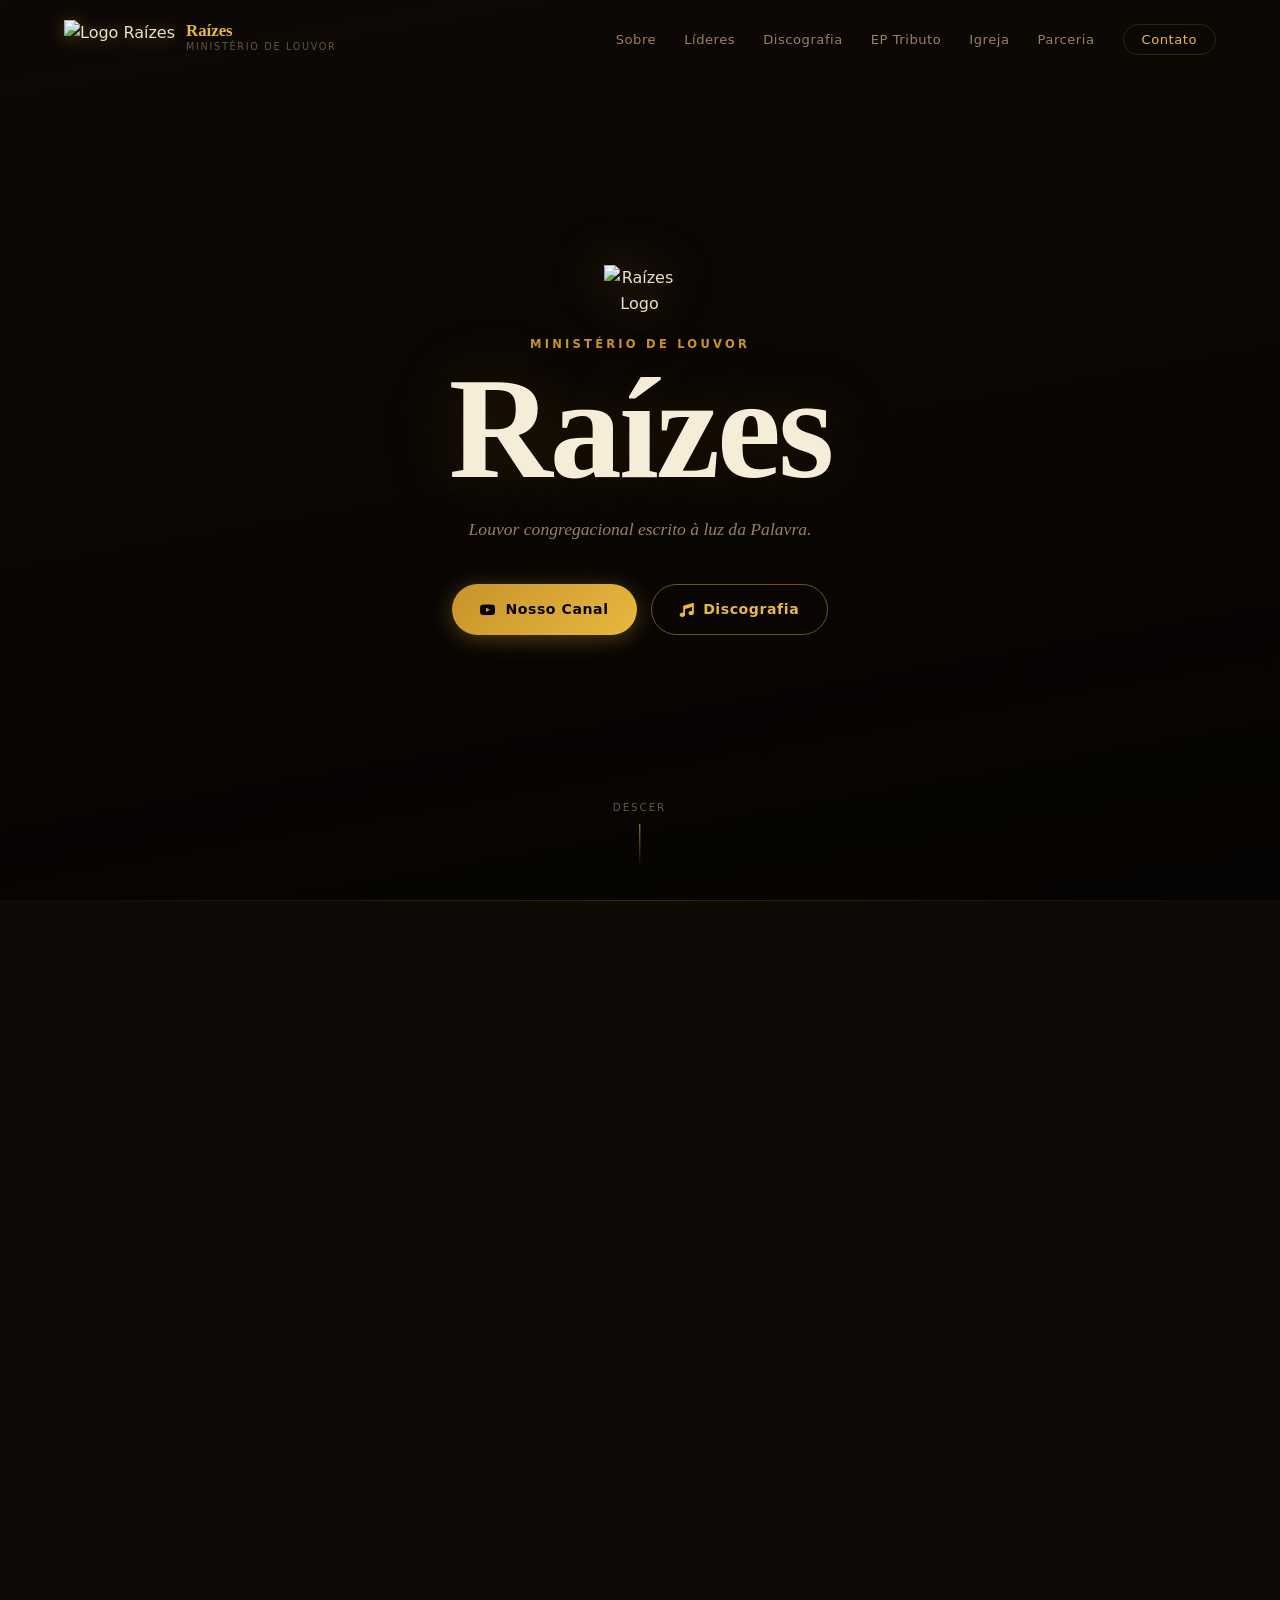
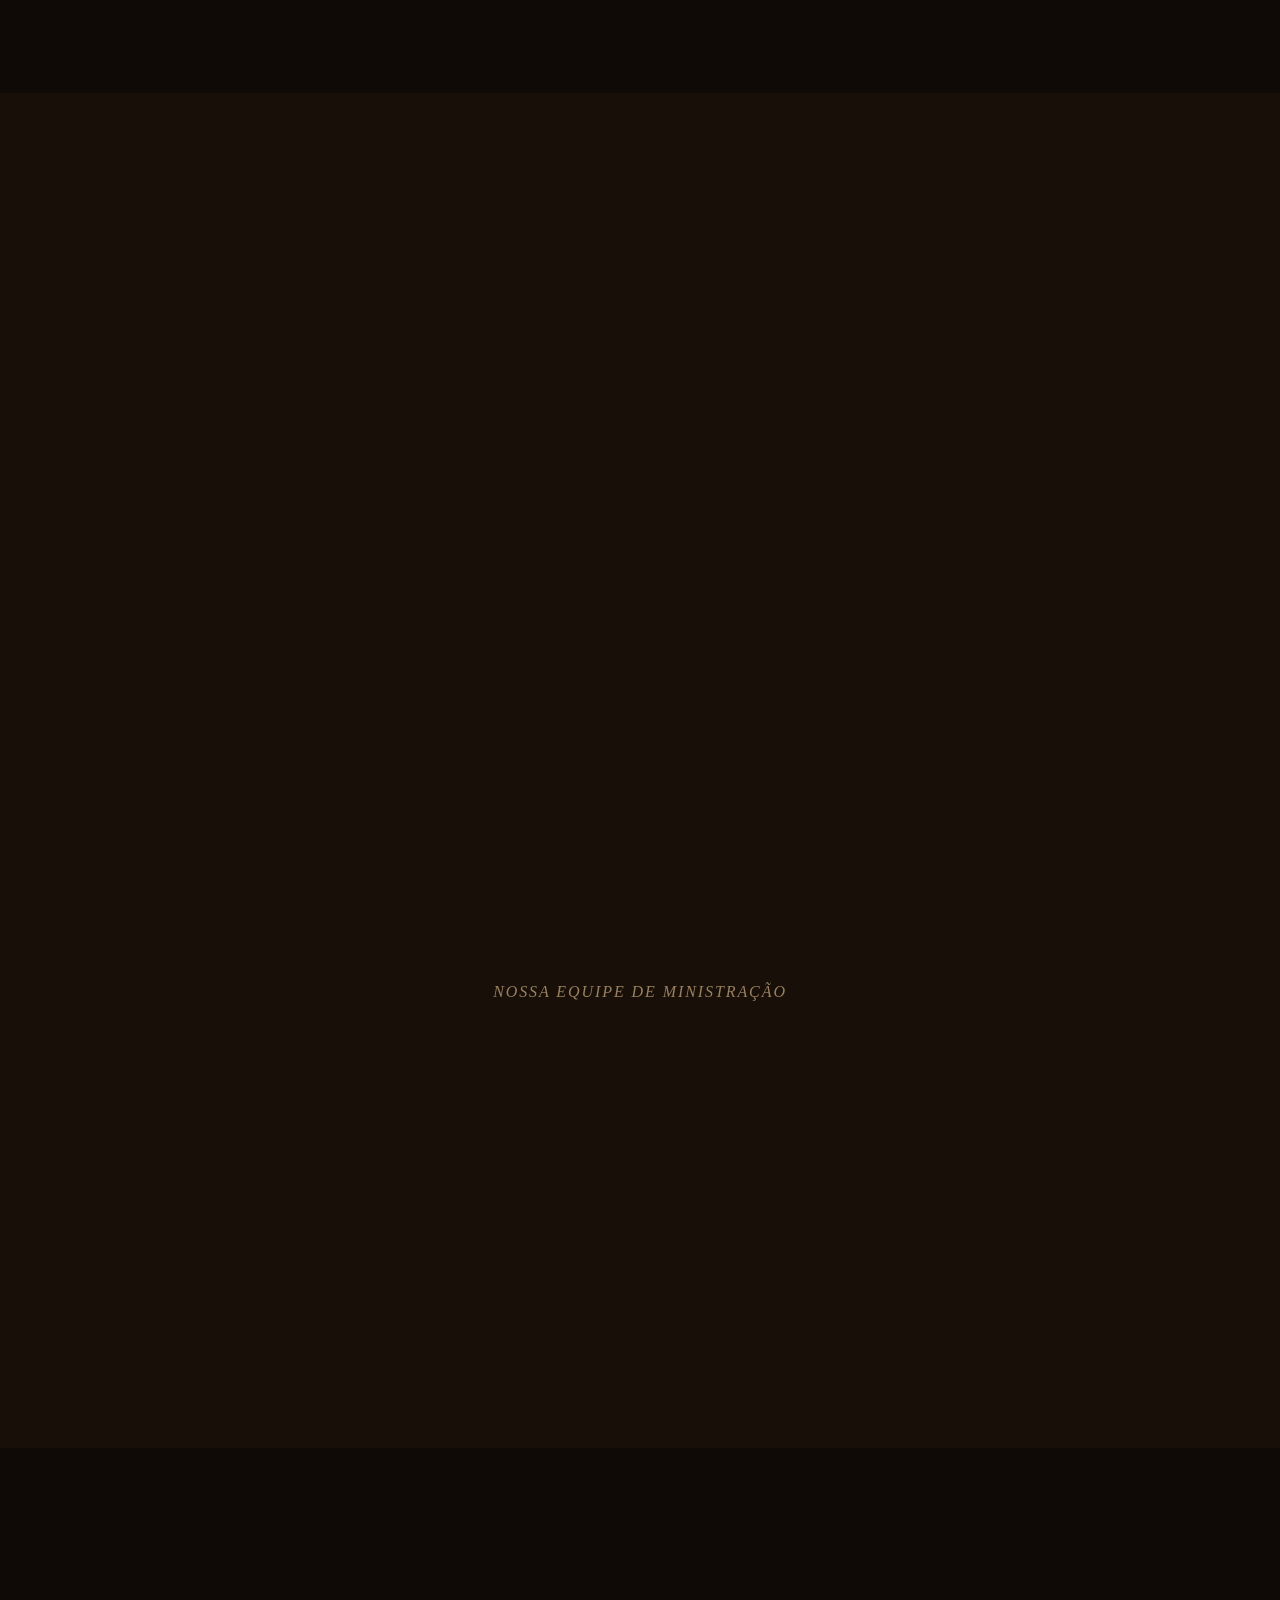
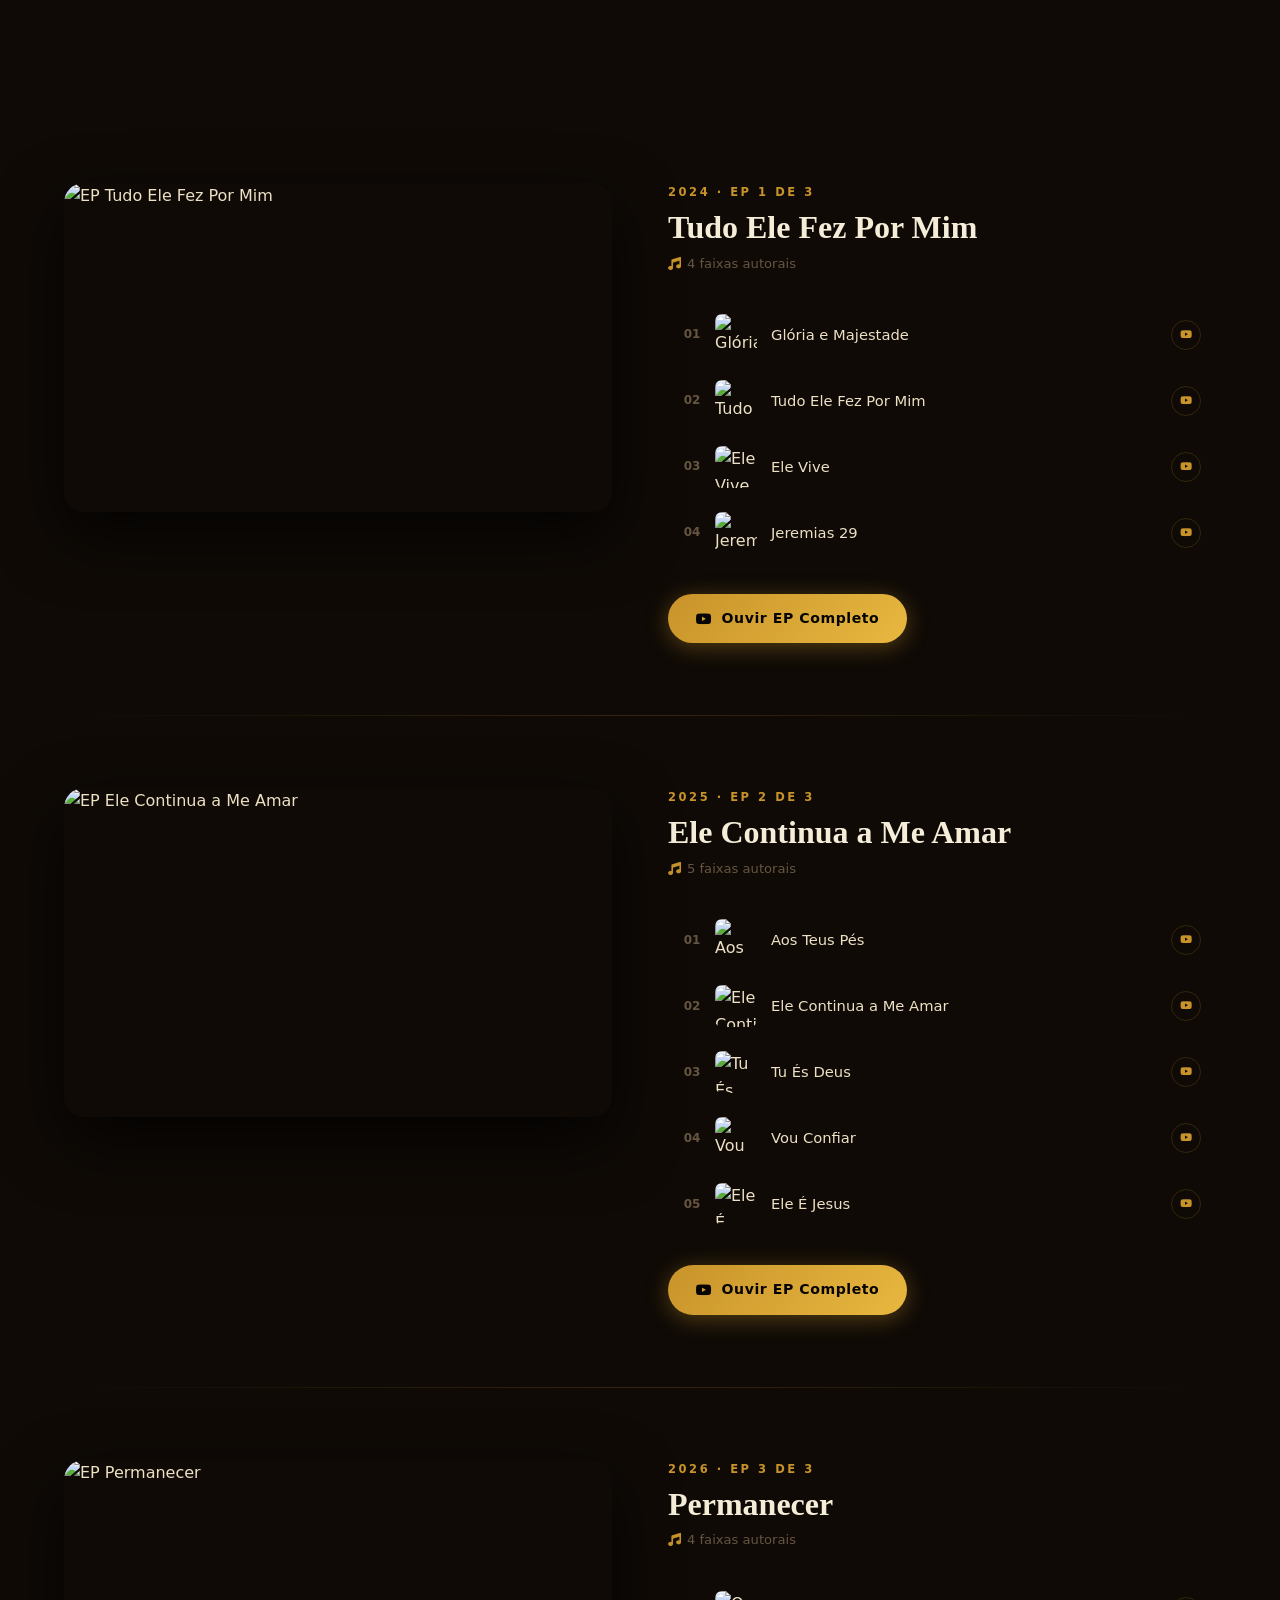
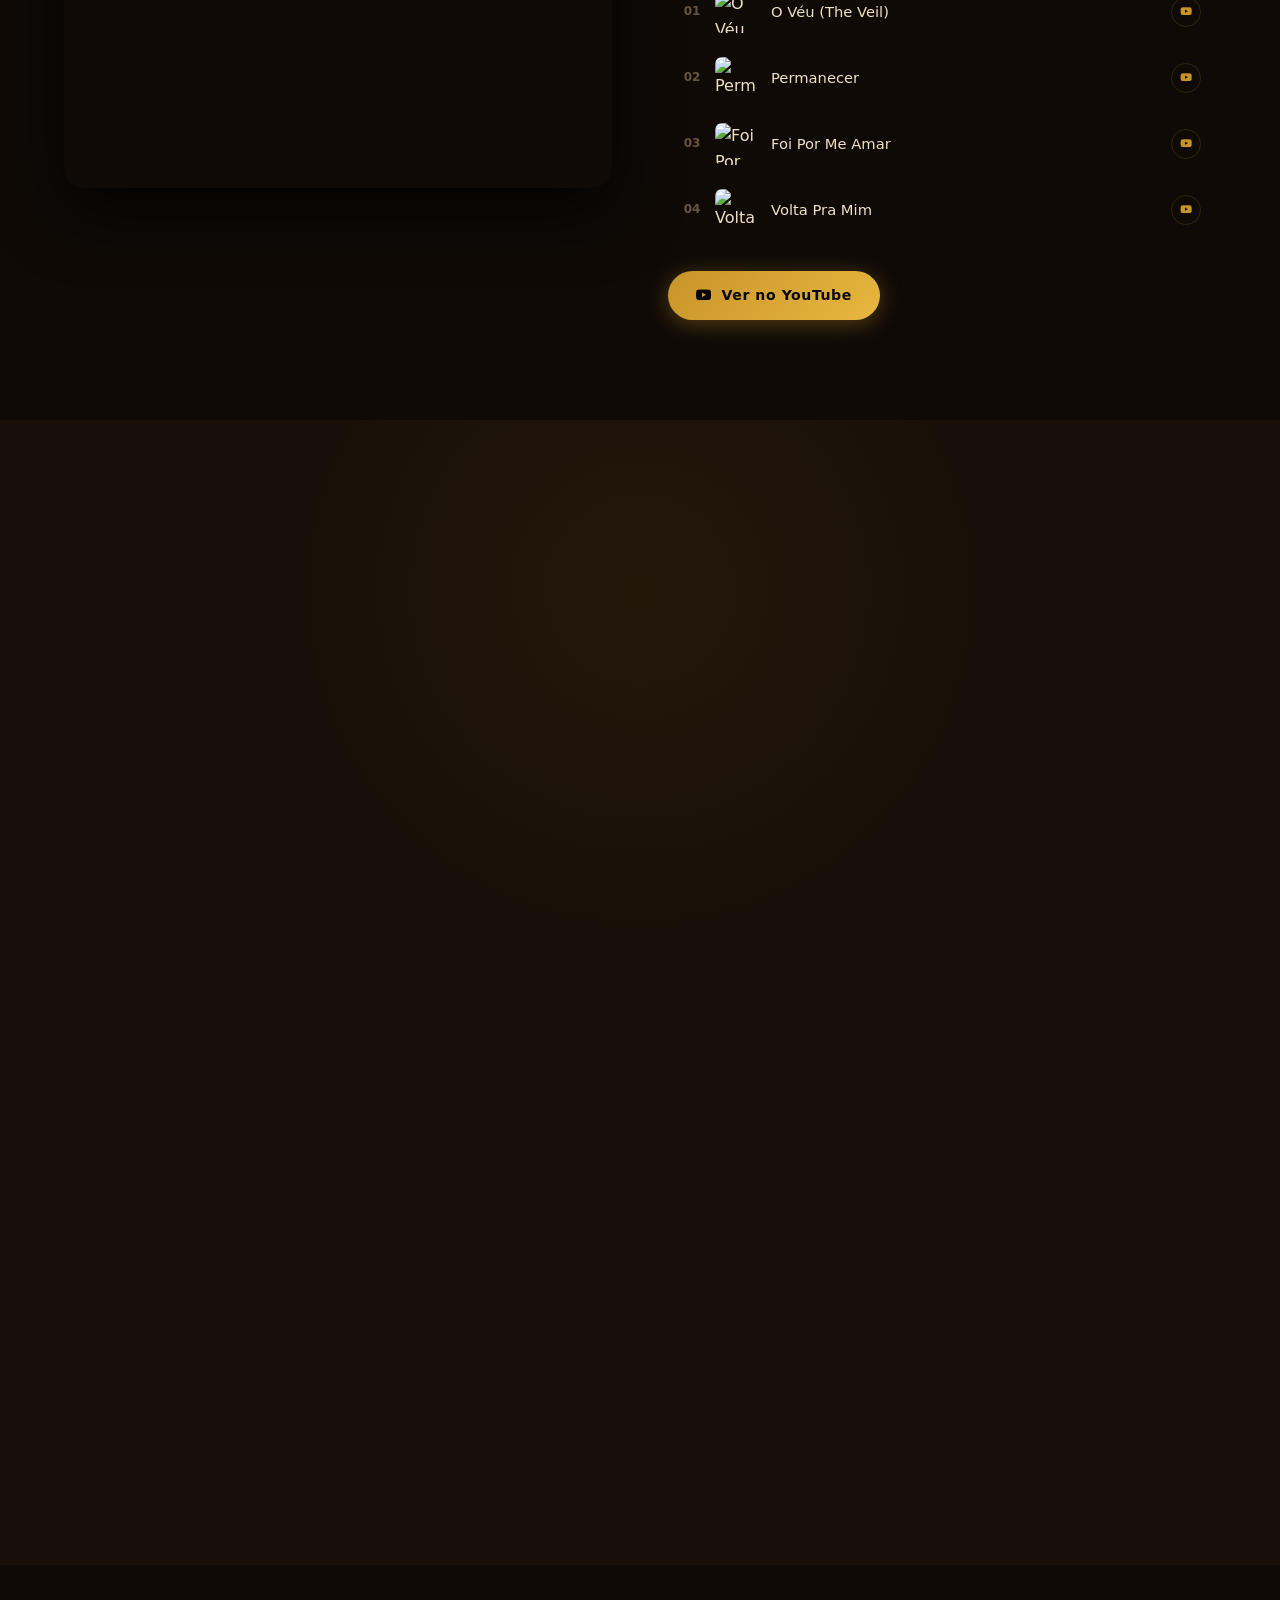
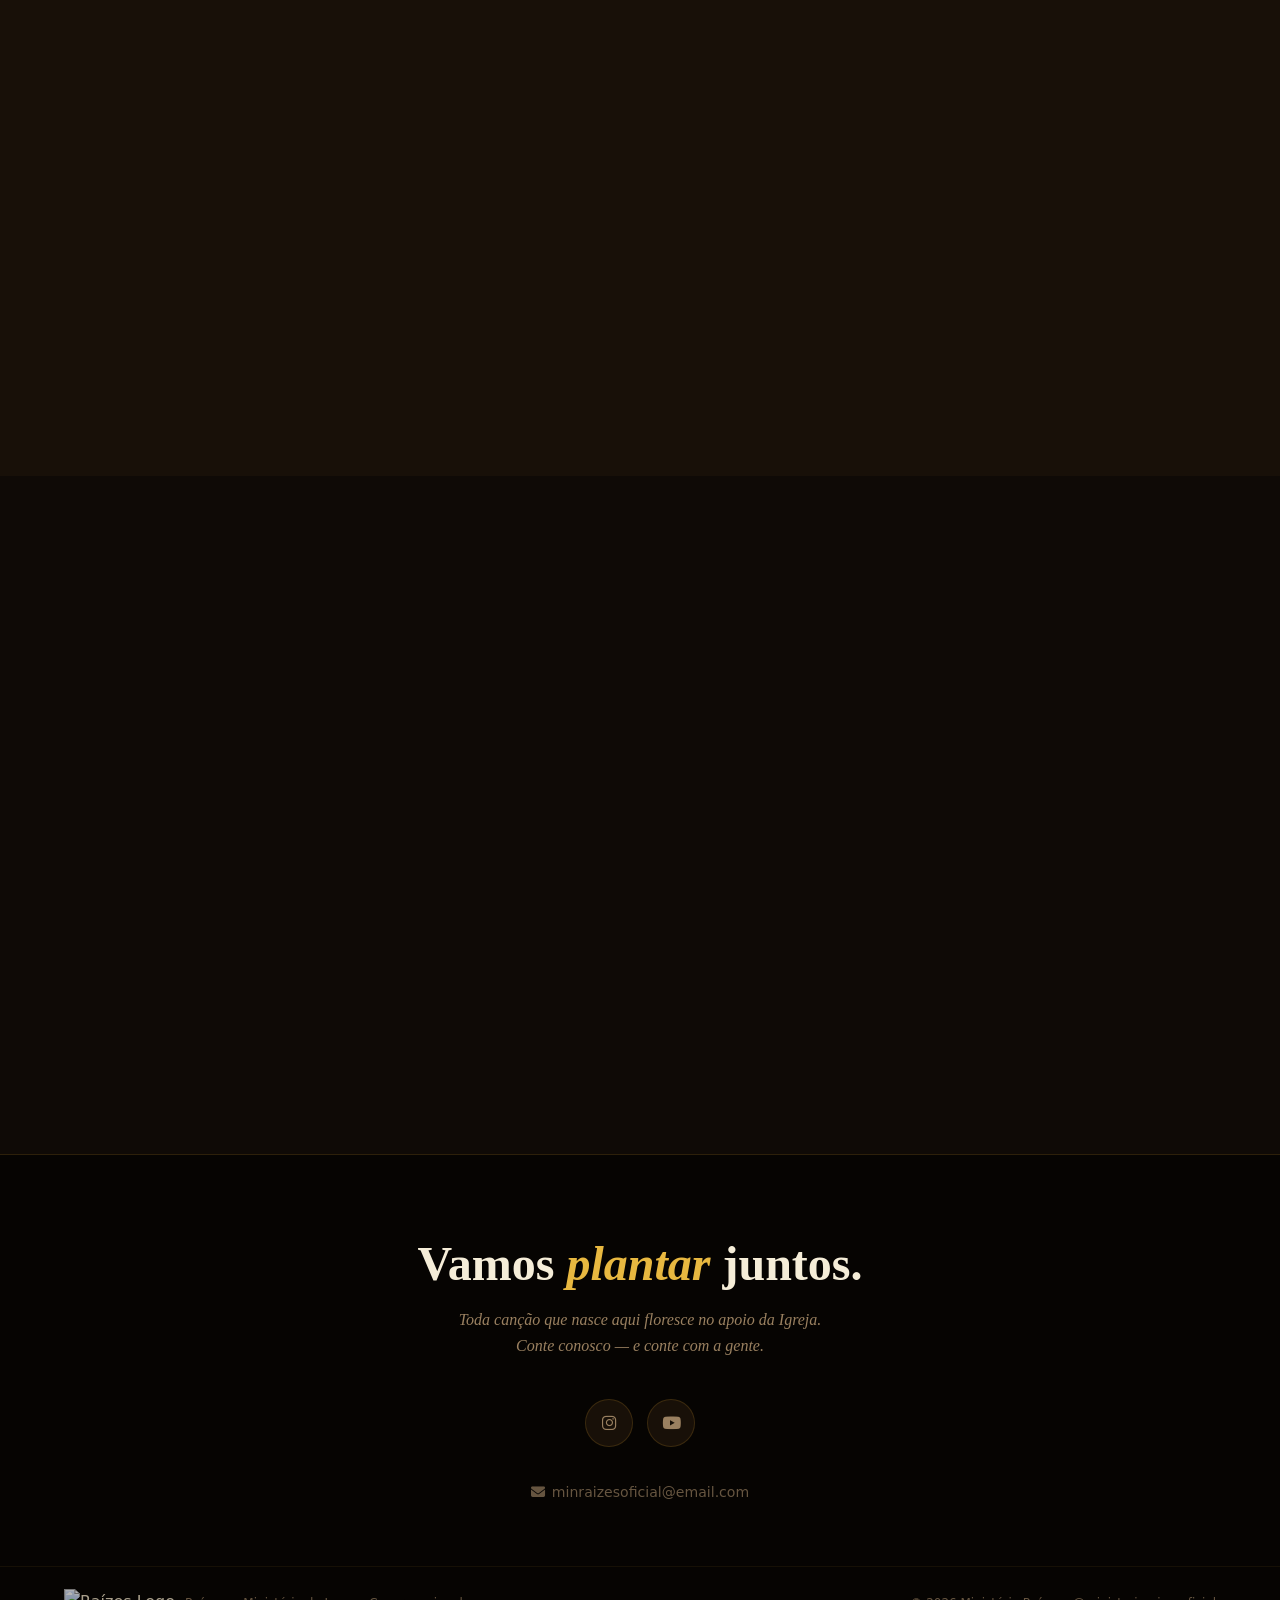
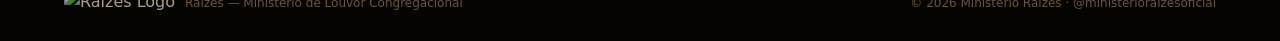
==== commit ab90a0e2: "feat: add Google Maps embed to church section Co-Authored-By: Claude Sonnet 4.6 <noreply@anthropic.c" ====
--- a/index.html
+++ b/index.html
@@ -211,17 +211,17 @@
         </div>
       </div>
       <div class="team-card reveal d4">
+        <img class="team-img" src="assets/images/fotos/max.jpg" alt="Max Andrade">
+        <div class="team-body">
+          <div class="team-name">Max Andrade</div>
+          <div class="team-role">Percussão &amp; Técnico de Som</div>
+        </div>
+      </div>
+      <div class="team-card reveal d5">
         <img class="team-img" src="assets/images/fotos/elayne.jpg" alt="Elayne Luz">
         <div class="team-body">
           <div class="team-name">Elayne Luz</div>
           <div class="team-role">Vocalista Convidada</div>
-        </div>
-      </div>
-      <div class="team-card reveal d5">
-        <img class="team-img" src="assets/images/fotos/max.jpg" alt="Max Andrade">
-        <div class="team-body">
-          <div class="team-name">Max Andrade</div>
-          <div class="team-role">Percussão &amp; Técnico de Som</div>
         </div>
       </div>
     </div>
@@ -651,23 +651,26 @@
     <div class="pastores-grid">
       <div class="pastor-card reveal d1">
         <div class="pastor-avatar">
+          <img src="assets/images/fotos/dyego-renata.jpg" alt="Pr. Dyego e Pra. Renata">
+        </div>
+        <div class="pastor-name">Pr. Dyego &amp; Pra. Renata</div>
+        <div class="pastor-role">Pastores Presidentes</div>
+        <a href="https://www.instagram.com/prrubensdyego" target="_blank" rel="noopener" class="pastor-ig">
+          <i class="fab fa-instagram"></i> @prrubensdyego
+        </a>
+        <a href="https://www.instagram.com/renatacoutinho02" target="_blank" rel="noopener" class="pastor-ig">
+          <i class="fab fa-instagram"></i> @renatacoutinho02
+        </a>
+      </div>
+
+      <div class="pastor-card reveal d2">
+        <div class="pastor-avatar">
           <img src="assets/images/fotos/pr-iran.jpg" alt="Pr. Iran Coutinho">
         </div>
         <div class="pastor-name">Pr. Iran Coutinho</div>
-        <div class="pastor-role">Pastor</div>
+        <div class="pastor-role">Pastor Honorário</div>
         <a href="https://www.instagram.com/irancoutinho21" target="_blank" rel="noopener" class="pastor-ig">
           <i class="fab fa-instagram"></i> @irancoutinho21
-        </a>
-      </div>
-
-      <div class="pastor-card reveal d2">
-        <div class="pastor-avatar">
-          <img src="assets/images/fotos/dyego-renata.jpg" alt="Pr. Dyego e Pra. Renata">
-        </div>
-        <div class="pastor-name">Pr. Dyego &amp; Pra. Renata</div>
-        <div class="pastor-role">Pastores</div>
-        <a href="https://www.instagram.com/prrubensdyego" target="_blank" rel="noopener" class="pastor-ig">
-          <i class="fab fa-instagram"></i> @prrubensdyego
         </a>
       </div>
 
@@ -676,9 +679,12 @@
           <img src="assets/images/fotos/ronaldo-lilia.jpg" alt="Pr. Ronaldo e Pra. Lilia">
         </div>
         <div class="pastor-name">Pr. Ronaldo &amp; Pra. Lilia</div>
-        <div class="pastor-role">Pastores</div>
+        <div class="pastor-role">Pastores da Família</div>
         <a href="https://www.instagram.com/ronaldo.antunes.fiuza" target="_blank" rel="noopener" class="pastor-ig">
           <i class="fab fa-instagram"></i> @ronaldo.antunes.fiuza
+        </a>
+        <a href="https://www.instagram.com/liliafiuzahair" target="_blank" rel="noopener" class="pastor-ig">
+          <i class="fab fa-instagram"></i> @liliafiuzahair
         </a>
       </div>
     </div>
@@ -702,6 +708,15 @@
           <i class="fab fa-instagram"></i> Seguir no Instagram
         </a>
       </div>
+    </div>
+
+    <!-- Map -->
+    <div class="church-map reveal">
+      <iframe
+        src="https://maps.google.com/maps?q=R.+Armando+Monteiro,+1626,+Vila+União,+Fortaleza,+CE,+Brasil&output=embed"
+        width="100%" height="320" style="border:0;" allowfullscreen="" loading="lazy"
+        referrerpolicy="no-referrer-when-downgrade" title="Localização — Comunidade de Cristo Maranatha">
+      </iframe>
     </div>
   </div>
 </section>
--- a/assets/css/style.css
+++ b/assets/css/style.css
@@ -182,7 +182,7 @@
 .stat-lbl { font-size: .7rem; color: var(--text-muted); text-transform: uppercase; letter-spacing: .1em; margin-top: 5px; }
 .sobre-quote { font-family: var(--font-serif); font-size: 1.25rem; font-style: italic; color: var(--gold-light); border-left: 3px solid var(--gold); padding-left: 18px; margin: 22px 0; line-height: 1.6; }
 .sobre-image-wrap { position: relative; }
-.sobre-frame { position: relative; border-radius: var(--radius-lg); overflow: hidden; aspect-ratio: 4/5; box-shadow: var(--shadow); }
+.sobre-frame { position: relative; border-radius: var(--radius-lg); overflow: hidden; aspect-ratio: 1516 / 1414; box-shadow: var(--shadow); }
 .sobre-frame img { width: 100%; height: 100%; object-fit: cover; }
 .sobre-frame::after { content: ''; position: absolute; inset: 0; border-radius: var(--radius-lg); border: 2px solid var(--border); }
 .sobre-deco { position: absolute; bottom: -18px; right: -18px; width: 130px; height: 130px; border: 2px solid var(--gold); border-radius: var(--radius-lg); z-index: -1; opacity: .5; }
@@ -333,6 +333,8 @@
 .church-handle { font-size: .82rem; color: var(--gold); margin-bottom: 16px; display: flex; align-items: center; gap: 6px; }
 .church-address { font-size: .9rem; color: var(--text-secondary); line-height: 1.75; }
 .church-address strong { color: var(--text-primary); }
+.church-map { margin-top: 24px; border-radius: var(--radius-lg); overflow: hidden; border: 1px solid var(--border); }
+.church-map iframe { display: block; width: 100%; height: 320px; filter: grayscale(25%) brightness(0.85); }
 
 /* ════════════════════════════════════════
    YOUTUBE
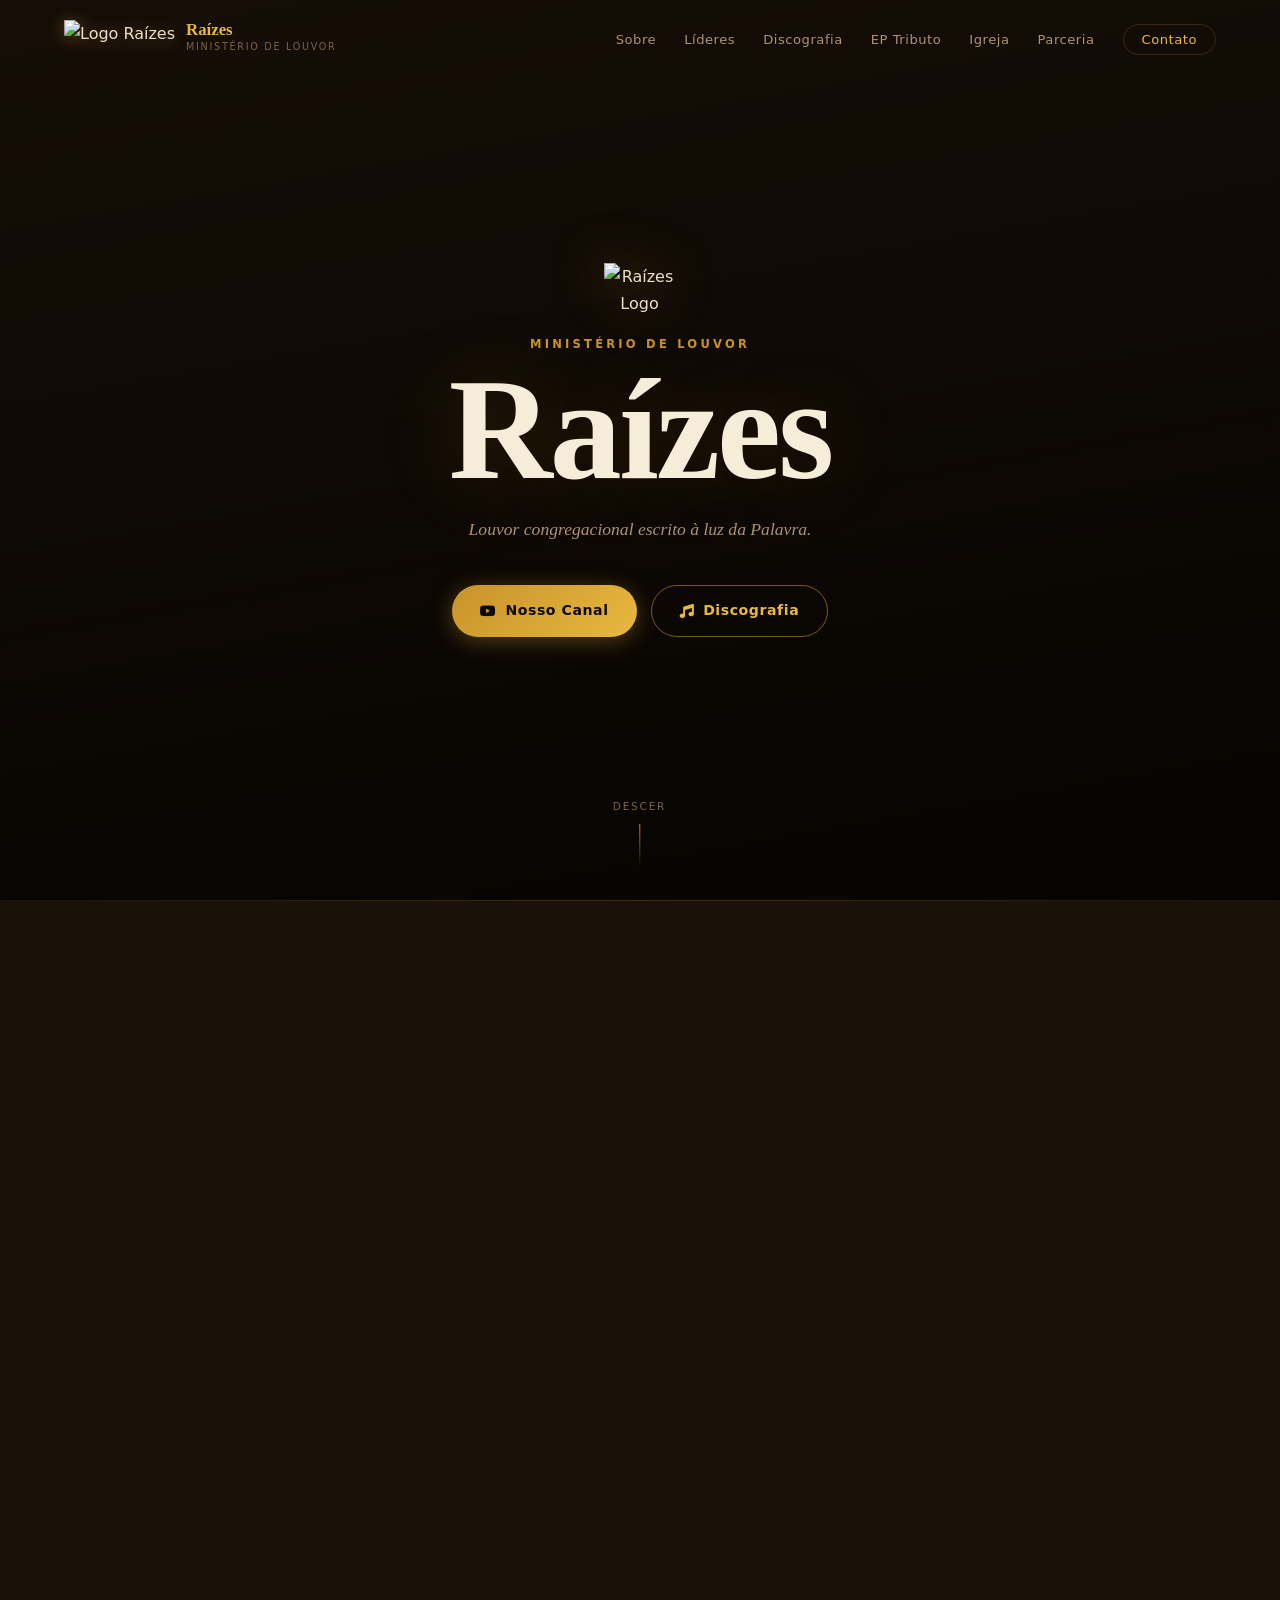
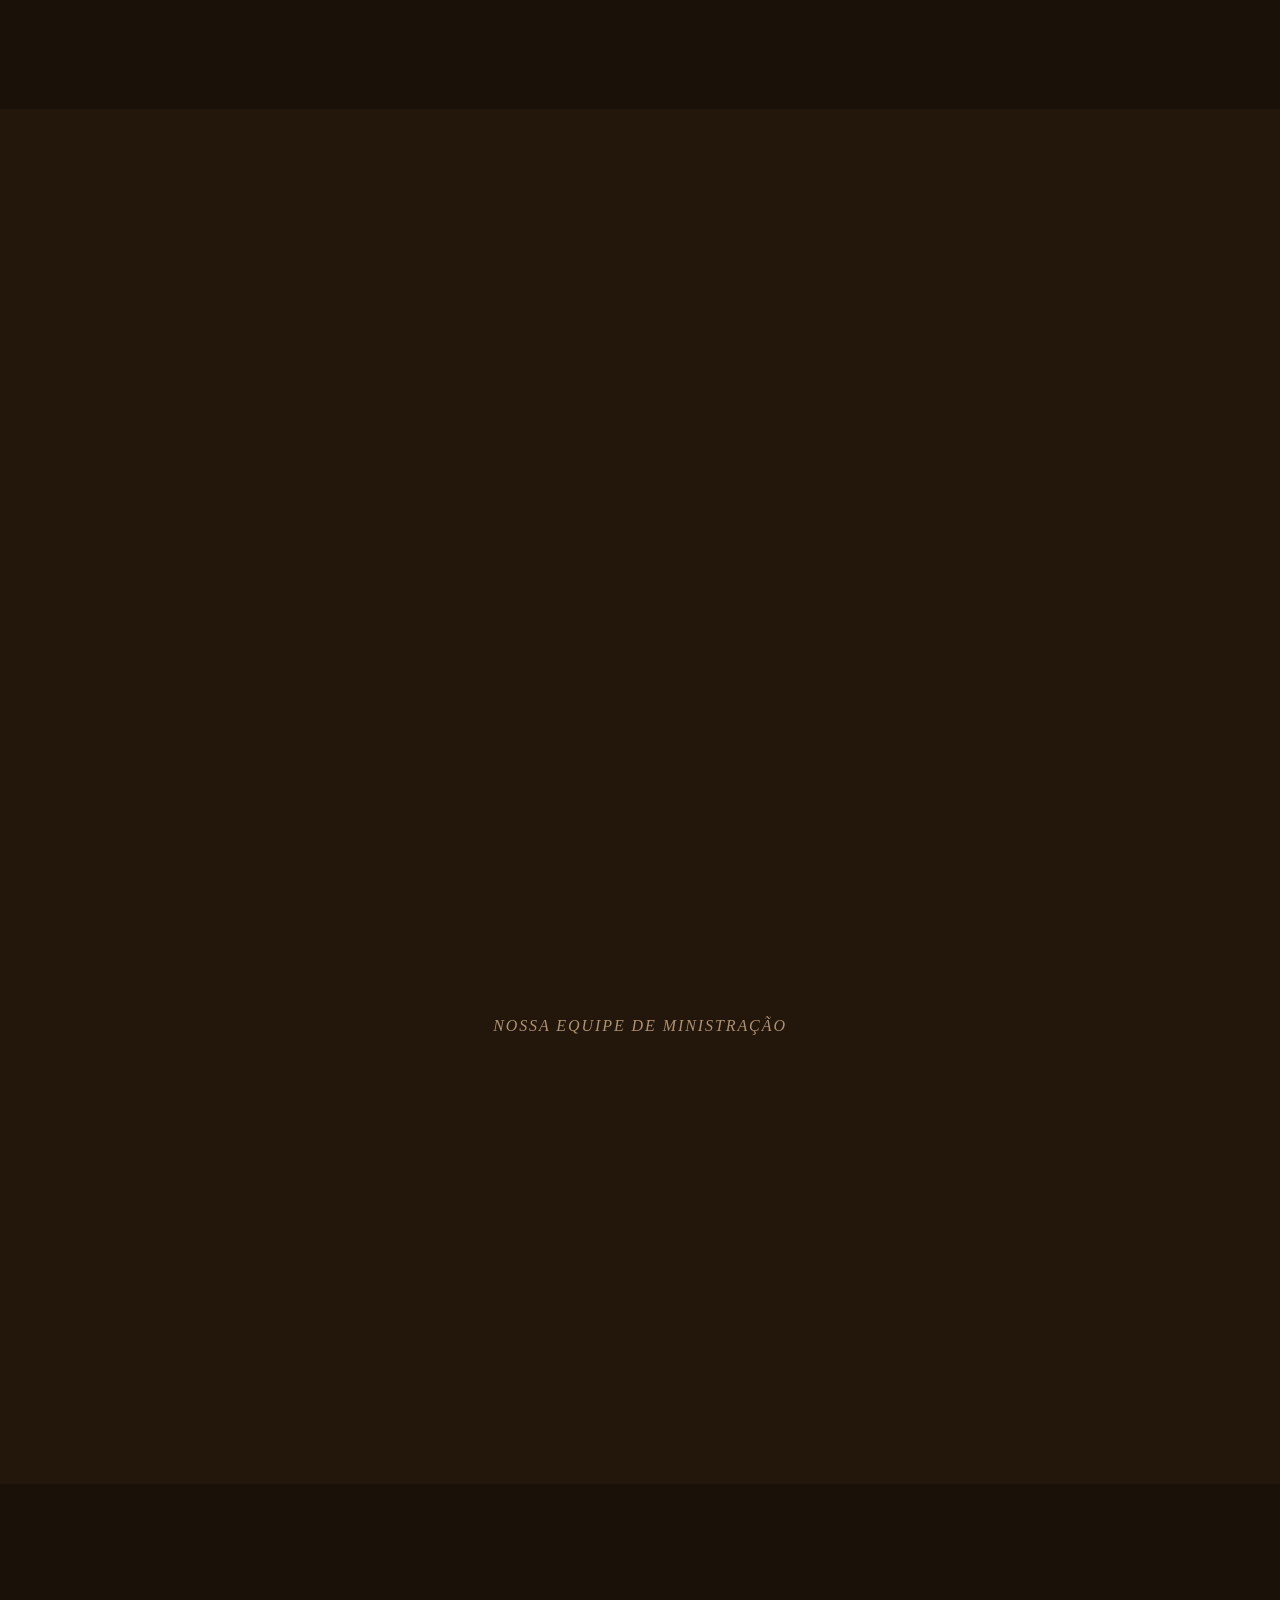
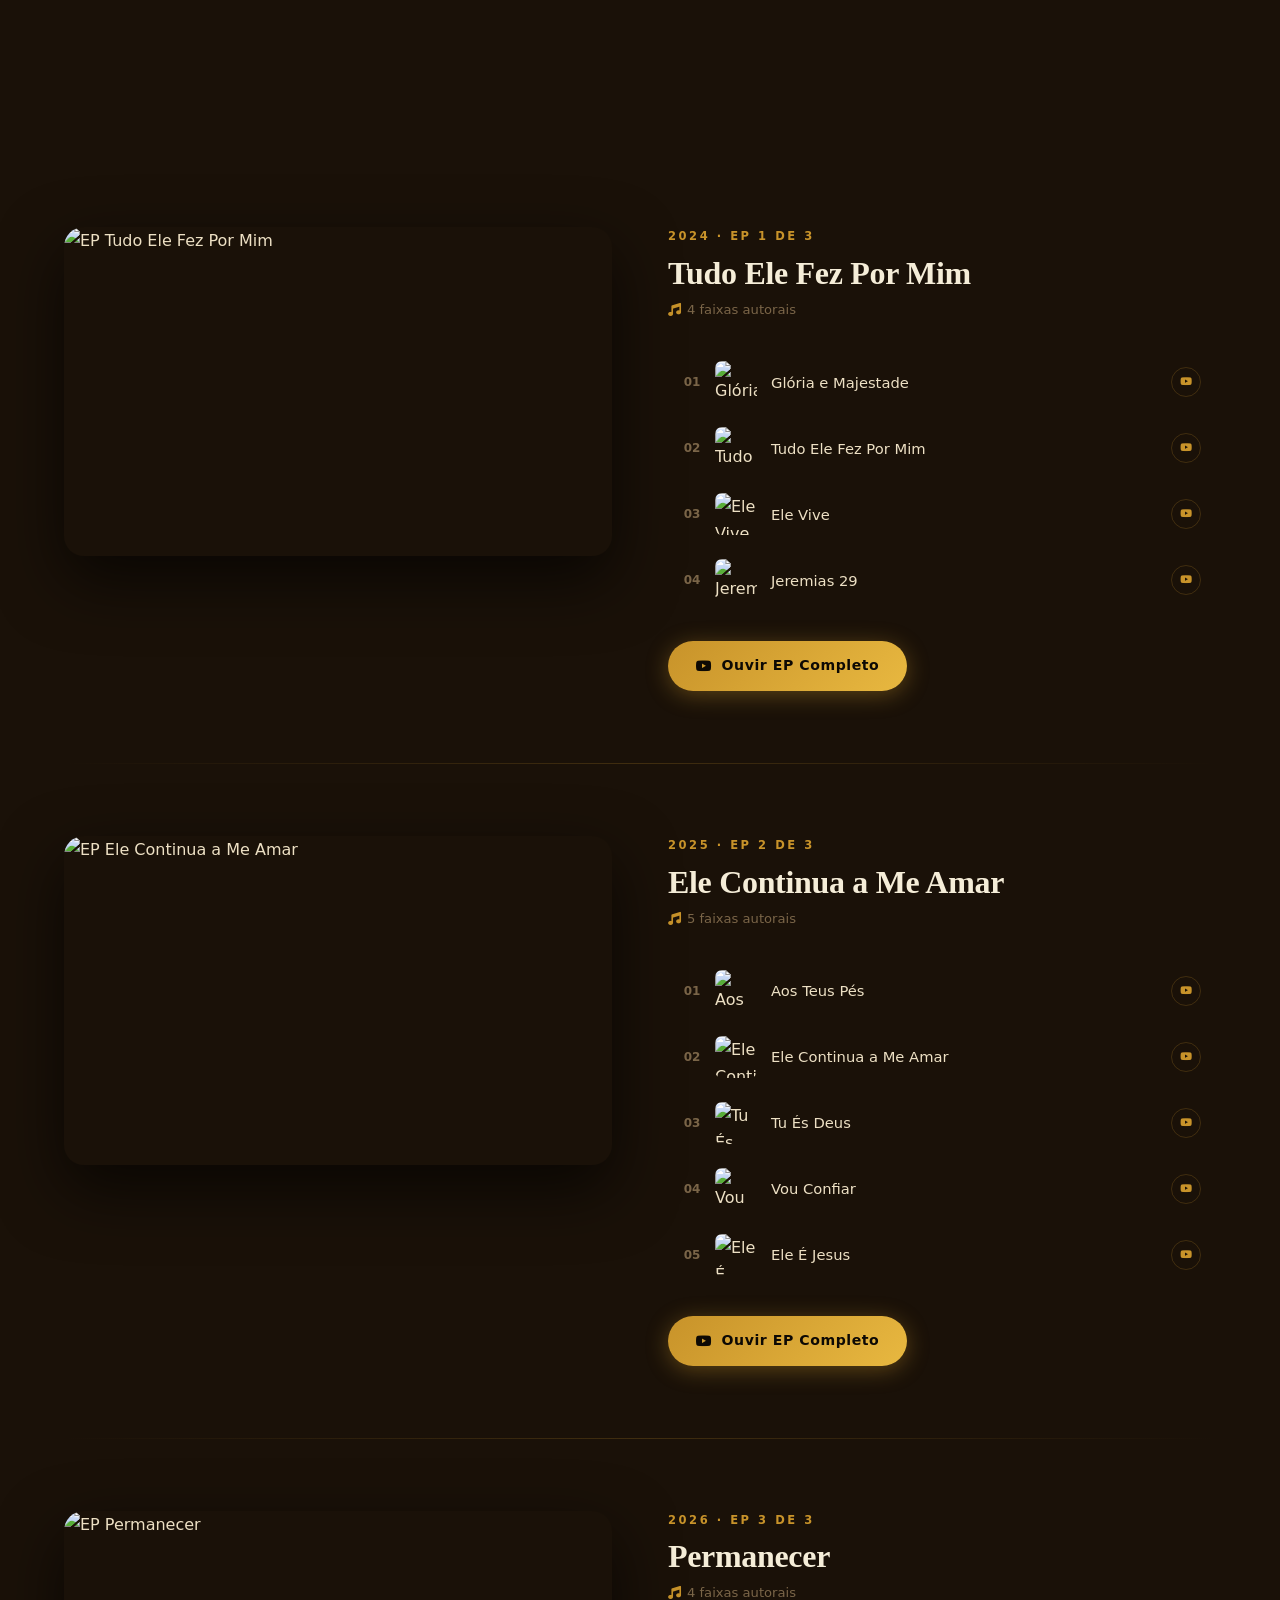
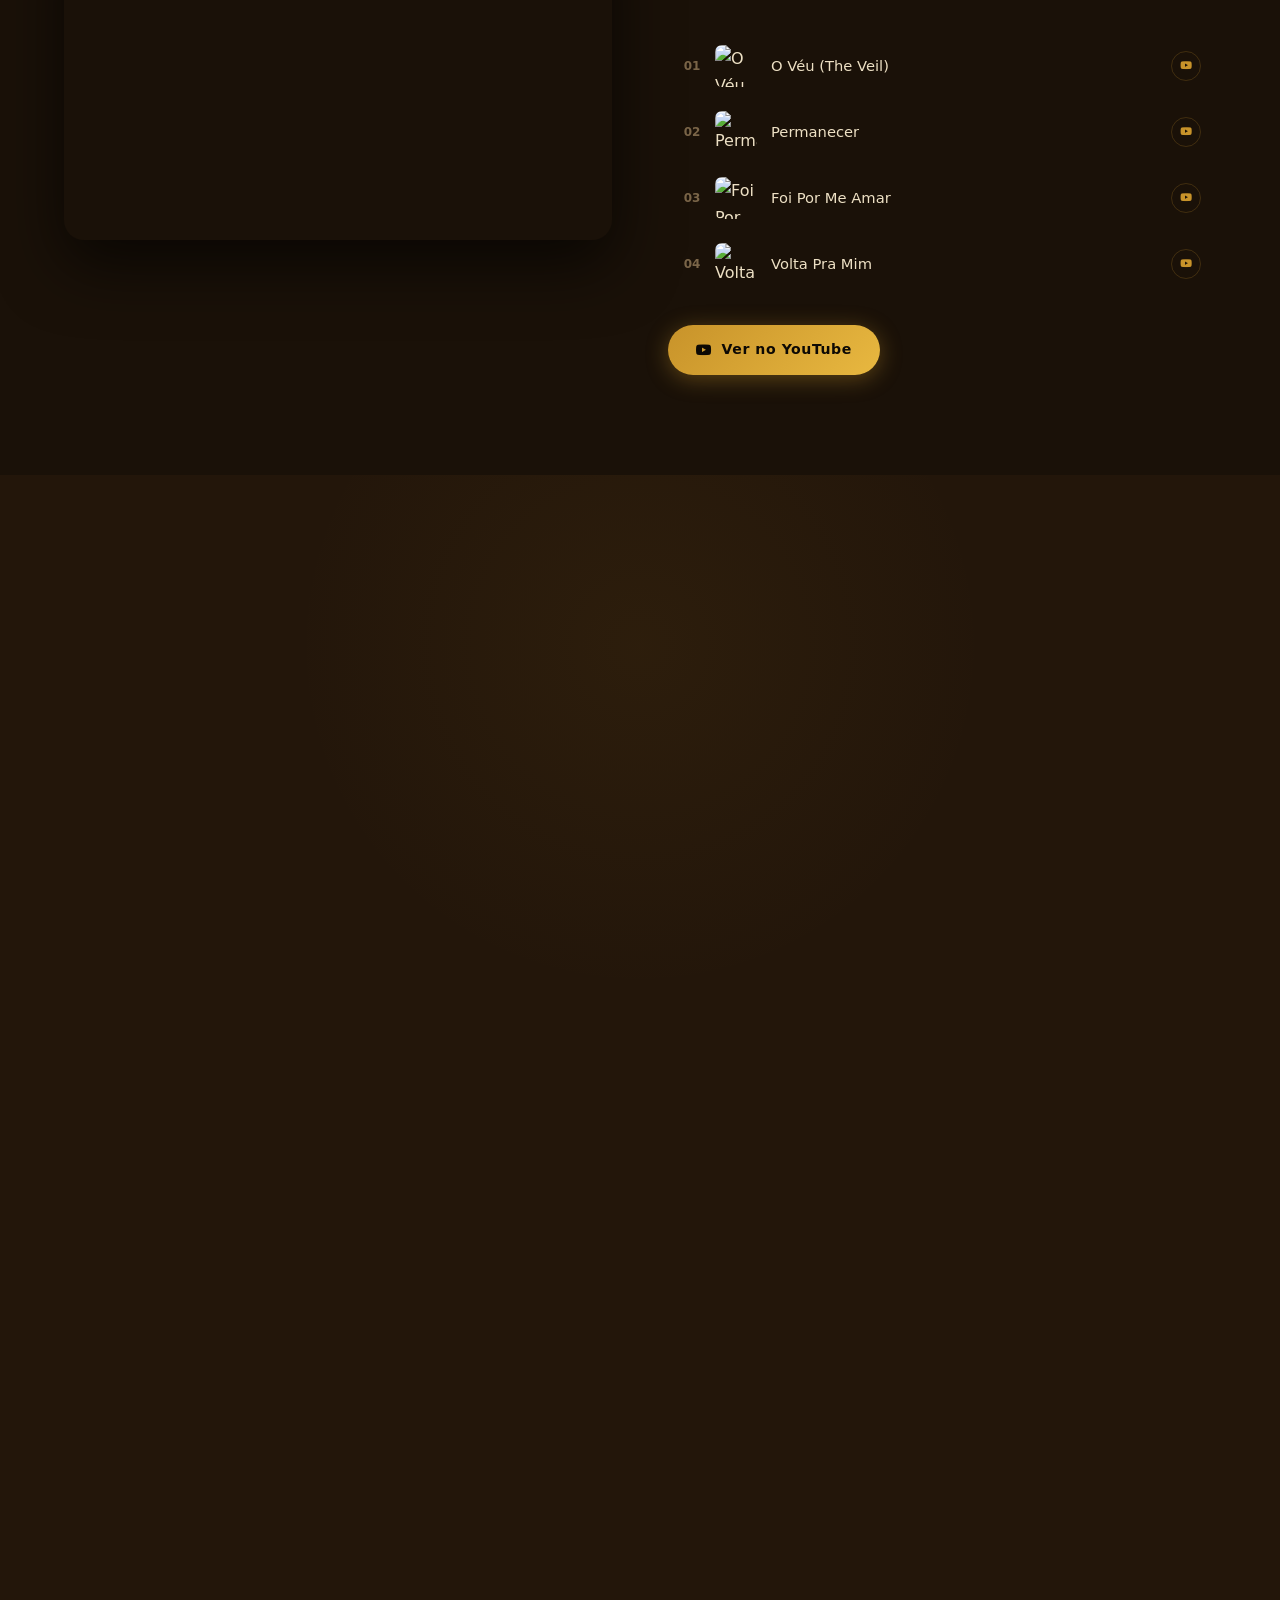
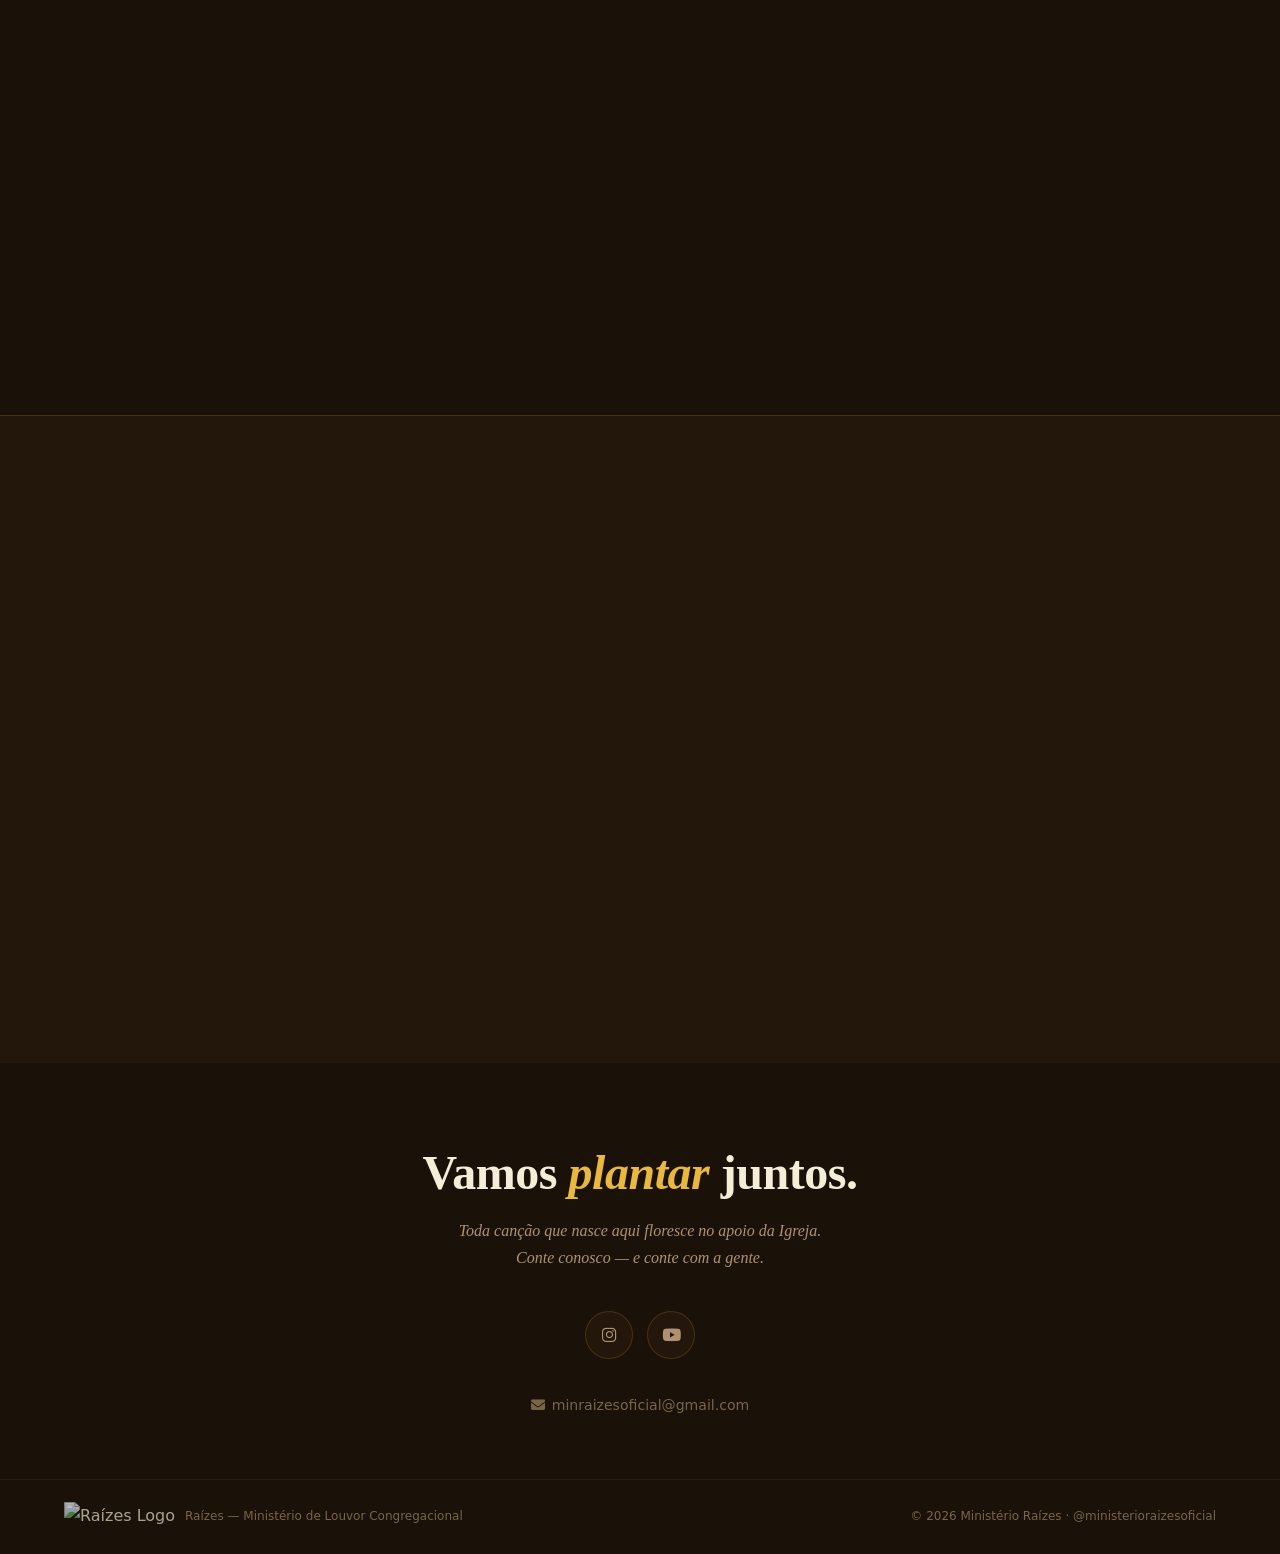
==== commit 1f1a62c9: "feat: redesign Parceria section focused on EP Tributo launch - New banner with EP cover, announcemen" ====
--- a/index.html
+++ b/index.html
@@ -795,50 +795,136 @@
 ════════════════════════════════════════ -->
 <section id="parceria" class="section">
   <div class="container">
+
+    <!-- Header -->
     <div class="parceria-hd reveal">
-      <span class="badge">Caminhe Conosco</span>
-      <h2 class="section-title">Como as Igrejas Podem Nos Apoiar</h2>
+      <span class="badge">Parceria</span>
+      <h2 class="section-title">Seja Parte do que <em class="gold-text">Deus Está Fazendo</em></h2>
       <p class="section-sub" style="margin: 0 auto;">
-        Este ministério se sustenta no apoio do Corpo de Cristo.
-        Há muitas formas de fazer parte dessa caminhada.
+        O Ministério Raízes está prestes a lançar o <strong style="color:var(--cream)">EP Tributo</strong> —
+        seis canções autorais escritas para a Igreja cantar. Este é um projeto de fé,
+        e ele só acontece com o apoio do Corpo de Cristo.
       </p>
     </div>
 
-    <div class="parceria-grid">
+    <!-- Featured announcement banner -->
+    <div class="parceria-banner reveal">
+      <div class="parceria-banner-deco"></div>
+      <div class="parceria-banner-body">
+        <div class="parceria-banner-tag"><i class="fas fa-circle"></i> Em busca de igrejas parceiras</div>
+        <h3 class="parceria-banner-title">Seu apoio leva esse louvor<br>a mais igrejas</h3>
+        <p class="parceria-banner-text">
+          Cada composição nasceu da Palavra para ser cantada pela congregação.
+          Para que esse projeto chegue onde precisa chegar, precisamos de igrejas
+          que acreditem nessa visão e caminhem conosco nesse lançamento.
+        </p>
+        <a href="#contato" class="btn btn-gold">
+          <i class="fas fa-handshake"></i> Quero Ser Parceiro
+        </a>
+      </div>
+      <div class="parceria-banner-ep">
+        <img src="assets/images/capas/permanecer.jpg" alt="EP Tributo">
+        <div class="parceria-banner-ep-label">EP Tributo · Em breve</div>
+      </div>
+    </div>
+
+    <!-- 4 partnership cards -->
+    <div class="parceria-grid parceria-grid-4">
+
       <div class="parceria-card reveal d1">
-        <div class="parceria-icon"><i class="fas fa-hands-praying"></i></div>
-        <div class="parceria-title">Orações</div>
-        <p class="parceria-text">O sustento principal. Interceda pelo ministério, pelas composições e por cada Igreja alcançada.</p>
-      </div>
+        <div class="parceria-icon"><i class="fas fa-church"></i></div>
+        <div class="parceria-title">Ceda o Espaço</div>
+        <p class="parceria-text">
+          Ofereça sua igreja como palco desse lançamento. Um culto especial,
+          uma noite de adoração — seu espaço pode ser o lugar onde essa música
+          nasce para mais pessoas.
+        </p>
+      </div>
+
       <div class="parceria-card reveal d2">
-        <div class="parceria-icon"><i class="fas fa-gift"></i></div>
-        <div class="parceria-title">Ofertas</div>
-        <p class="parceria-text">Ofertas pontuais ou recorrentes que viabilizam gravações, produções e novos projetos.</p>
-      </div>
+        <div class="parceria-icon"><i class="fas fa-seedling"></i></div>
+        <div class="parceria-title">Patrocine a Produção</div>
+        <p class="parceria-text">
+          Os custos de gravação, mixagem, masterização e divulgação são reais.
+          Seu patrocínio viabiliza que esse projeto chegue com qualidade
+          a toda a Igreja.
+        </p>
+      </div>
+
       <div class="parceria-card reveal d3">
-        <div class="parceria-icon"><i class="fas fa-box-open"></i></div>
-        <div class="parceria-title">Doações</div>
-        <p class="parceria-text">Contribua com recursos e equipamentos que ampliam o alcance das canções.</p>
-      </div>
+        <div class="parceria-icon"><i class="fas fa-envelope-open-text"></i></div>
+        <div class="parceria-title">Convide o Ministério</div>
+        <p class="parceria-text">
+          Leve o Ministério Raízes ao seu evento, culto ou conferência.
+          Cada apresentação é uma semente plantada e uma Igreja edificada
+          com louvor fiel à Palavra.
+        </p>
+      </div>
+
       <div class="parceria-card reveal d4">
-        <div class="parceria-icon"><i class="fas fa-envelope-open-text"></i></div>
-        <div class="parceria-title">Convites</div>
-        <p class="parceria-text">Convide o ministério para conduzir o louvor em cultos, conferências e eventos.</p>
-      </div>
-      <div class="parceria-card reveal d5">
-        <div class="parceria-icon"><i class="fas fa-handshake"></i></div>
-        <div class="parceria-title">Apoio &amp; Parceria</div>
-        <p class="parceria-text">Caminhe conosco como Igreja parceira, divulgando e abençoando o trabalho.</p>
-      </div>
-    </div>
+        <div class="parceria-icon"><i class="fas fa-hand-holding-heart"></i></div>
+        <div class="parceria-title">Semeie com Ofertas</div>
+        <p class="parceria-text">
+          Ofertas pontuais ou recorrentes sustentam cada etapa do ministério —
+          da composição ao lançamento. Tudo que você semeia aqui
+          floresce na Igreja.
+        </p>
+      </div>
+
+    </div>
+
+    <!-- Bottom CTA -->
+    <div class="parceria-cta reveal">
+      <p class="parceria-cta-text">
+        Quer saber mais sobre como sua igreja pode fazer parte desse lançamento?
+      </p>
+      <a href="#contato" class="btn btn-gold">
+        <i class="fas fa-paper-plane"></i> Entre em Contato
+      </a>
+    </div>
+
   </div>
 </section>
 
 
 <!-- ════════════════════════════════════════
-     FOOTER / CONTATO
-════════════════════════════════════════ -->
-<footer id="contato">
+     CONTATO
+════════════════════════════════════════ -->
+<section id="contato" class="section">
+  <div class="container">
+    <div class="contato-hd reveal">
+      <span class="badge">Fale Conosco</span>
+      <h2 class="section-title">Entre em Contato</h2>
+      <p class="section-sub" style="margin:0 auto;">Quer convidar o ministério, tirar dúvidas ou caminhar conosco? Escolha o canal mais fácil para você.</p>
+    </div>
+
+    <div class="contato-grid">
+      <a href="mailto:minraizesoficial@gmail.com" class="contato-card reveal d1">
+        <div class="contato-icon"><i class="fas fa-envelope"></i></div>
+        <div class="contato-label">E-mail</div>
+        <div class="contato-value">minraizesoficial@gmail.com</div>
+      </a>
+
+      <a href="https://www.instagram.com/ministerioraizesoficial" target="_blank" rel="noopener" class="contato-card reveal d2">
+        <div class="contato-icon"><i class="fab fa-instagram"></i></div>
+        <div class="contato-label">Instagram</div>
+        <div class="contato-value">@ministerioraizesoficial</div>
+      </a>
+
+      <a href="https://wa.me/5585981563690" target="_blank" rel="noopener" class="contato-card reveal d3">
+        <div class="contato-icon"><i class="fab fa-whatsapp"></i></div>
+        <div class="contato-label">WhatsApp</div>
+        <div class="contato-value">(85) 98156-3690</div>
+      </a>
+    </div>
+  </div>
+</section>
+
+
+<!-- ════════════════════════════════════════
+     FOOTER
+════════════════════════════════════════ -->
+<footer>
   <div class="footer-top">
     <div class="container">
       <h2 class="footer-tagline">Vamos <em>plantar</em> juntos.</h2>
@@ -853,9 +939,9 @@
         </a>
       </div>
 
-      <a href="mailto:minraizesoficial@email.com" class="footer-email">
+      <a href="mailto:minraizesoficial@gmail.com" class="footer-email">
         <i class="fas fa-envelope"></i>
-        minraizesoficial@email.com
+        minraizesoficial@gmail.com
       </a>
     </div>
   </div>
--- a/assets/css/style.css
+++ b/assets/css/style.css
@@ -3,10 +3,10 @@
 ═══════════════════════════════════════════════════ */
 
 :root {
-  --bg-deep: #060402;
-  --bg-base: #0F0A06;
-  --bg-surface: #181008;
-  --bg-card: #221508;
+  --bg-deep: #0D0904;
+  --bg-base: #1A1108;
+  --bg-surface: #23160A;
+  --bg-card: #2E1C0C;
   --gold: #C8932A;
   --gold-light: #E8B840;
   --gold-shine: #F5D78B;
@@ -14,11 +14,11 @@
   --gold-glow-sm: rgba(200,147,42,0.15);
   --cream: #F5EDD8;
   --text-primary: #EDE0C4;
-  --text-secondary: #9A8060;
-  --text-muted: #665540;
-  --border: rgba(200,147,42,0.2);
-  --border-hover: rgba(200,147,42,0.55);
-  --shadow: 0 24px 64px rgba(0,0,0,0.75);
+  --text-secondary: #AE9272;
+  --text-muted: #7A6548;
+  --border: rgba(200,147,42,0.22);
+  --border-hover: rgba(200,147,42,0.58);
+  --shadow: 0 24px 64px rgba(0,0,0,0.65);
   --radius: 12px;
   --radius-lg: 20px;
   --trans: all 0.35s cubic-bezier(0.4,0,0.2,1);
@@ -28,13 +28,13 @@
 
 *,*::before,*::after { box-sizing: border-box; margin: 0; padding: 0; }
 html { scroll-behavior: smooth; scroll-padding-top: 78px; }
-body { font-family: var(--font-sans); background: var(--bg-base); color: var(--text-primary); overflow-x: hidden; line-height: 1.65; }
+body { font-family: var(--font-sans); background: var(--bg-base); color: var(--text-primary); overflow-x: hidden; line-height: 1.7; font-size: 16px; }
 img { display: block; max-width: 100%; }
 a { text-decoration: none; color: inherit; }
 ::-webkit-scrollbar { width: 5px; }
 ::-webkit-scrollbar-track { background: var(--bg-deep); }
 ::-webkit-scrollbar-thumb { background: var(--gold); border-radius: 3px; }
-h1,h2,h3,h4 { font-family: var(--font-serif); line-height: 1.2; }
+h1,h2,h3,h4 { font-family: var(--font-serif); line-height: 1.25; letter-spacing: -0.01em; }
 
 /* ── Layout ── */
 .container { max-width: 1200px; margin: 0 auto; padding: 0 24px; }
@@ -43,12 +43,12 @@
 /* ── Typography helpers ── */
 .badge {
   display: inline-flex; align-items: center; gap: 8px;
-  font-size: .72rem; font-weight: 700; letter-spacing: .22em;
+  font-size: .73rem; font-weight: 700; letter-spacing: .2em;
   text-transform: uppercase; color: var(--gold); margin-bottom: 14px;
 }
 .badge::before { content: ''; width: 28px; height: 1.5px; background: var(--gold); flex-shrink: 0; }
-.section-title { font-size: clamp(2rem,5vw,3.4rem); font-weight: 700; color: var(--cream); margin-bottom: 14px; }
-.section-sub { font-size: 1.05rem; color: var(--text-secondary); max-width: 600px; line-height: 1.75; }
+.section-title { font-size: clamp(2rem,5vw,3.4rem); font-weight: 700; color: var(--cream); margin-bottom: 16px; }
+.section-sub { font-size: 1.07rem; color: var(--text-secondary); max-width: 600px; line-height: 1.8; }
 .gold-text { color: var(--gold-light); }
 .divider { width: 52px; height: 3px; background: linear-gradient(to right,var(--gold),var(--gold-light)); border-radius: 2px; margin: 18px 0; }
 
@@ -362,14 +362,92 @@
    PARCERIA
 ════════════════════════════════════════ */
 #parceria { background: var(--bg-base); }
-.parceria-hd { text-align: center; margin-bottom: 56px; }
-.parceria-grid { display: grid; grid-template-columns: repeat(5,1fr); gap: 18px; }
-.parceria-card { background: var(--bg-surface); border: 1px solid var(--border); border-radius: var(--radius-lg); padding: 28px 18px; text-align: center; transition: var(--trans); }
+.parceria-hd { text-align: center; margin-bottom: 52px; }
+
+/* Banner */
+.parceria-banner {
+  position: relative; overflow: hidden;
+  background: var(--bg-surface); border: 1px solid var(--border);
+  border-radius: var(--radius-lg); padding: 48px 52px;
+  display: grid; grid-template-columns: 1fr auto;
+  gap: 40px; align-items: center; margin-bottom: 52px;
+}
+.parceria-banner::before {
+  content: ''; position: absolute; inset: 0;
+  background: radial-gradient(ellipse at 0% 50%, rgba(200,147,42,.08) 0%, transparent 60%);
+  pointer-events: none;
+}
+.parceria-banner-deco {
+  position: absolute; top: -60px; right: 280px; width: 300px; height: 300px;
+  border-radius: 50%; border: 1px solid rgba(200,147,42,.07); pointer-events: none;
+}
+.parceria-banner-tag {
+  display: inline-flex; align-items: center; gap: 7px;
+  background: rgba(200,147,42,.12); border: 1px solid var(--border);
+  border-radius: 50px; padding: 5px 16px; font-size: .68rem;
+  letter-spacing: .18em; text-transform: uppercase; color: var(--gold);
+  margin-bottom: 20px;
+}
+.parceria-banner-tag i { animation: pulse-dot 2s ease infinite; font-size: .5rem; }
+.parceria-banner-title {
+  font-family: var(--font-serif); font-size: clamp(1.6rem,3vw,2.2rem);
+  font-weight: 700; color: var(--cream); line-height: 1.25; margin-bottom: 18px;
+}
+.parceria-banner-text {
+  font-size: .95rem; color: var(--text-secondary); line-height: 1.8;
+  max-width: 520px; margin-bottom: 28px;
+}
+.parceria-banner-ep { text-align: center; flex-shrink: 0; }
+.parceria-banner-ep img {
+  width: 170px; height: 170px; object-fit: cover;
+  border-radius: var(--radius-lg); border: 1px solid var(--border);
+  box-shadow: 0 8px 32px rgba(0,0,0,.5);
+}
+.parceria-banner-ep-label {
+  font-size: .68rem; letter-spacing: .16em; text-transform: uppercase;
+  color: var(--gold); margin-top: 10px; font-weight: 700;
+}
+
+/* Cards */
+.parceria-grid { display: grid; gap: 18px; }
+.parceria-grid-4 { grid-template-columns: repeat(4,1fr); }
+.parceria-card { background: var(--bg-surface); border: 1px solid var(--border); border-radius: var(--radius-lg); padding: 32px 22px; text-align: center; transition: var(--trans); }
 .parceria-card:hover { border-color: var(--gold); transform: translateY(-6px); box-shadow: 0 14px 42px rgba(0,0,0,.4), 0 0 24px var(--gold-glow-sm); }
-.parceria-icon { width: 54px; height: 54px; border-radius: 50%; background: rgba(200,147,42,.1); border: 1.5px solid var(--border); display: flex; align-items: center; justify-content: center; margin: 0 auto 15px; font-size: 1.35rem; color: var(--gold); transition: var(--trans); }
+.parceria-icon { width: 58px; height: 58px; border-radius: 50%; background: rgba(200,147,42,.1); border: 1.5px solid var(--border); display: flex; align-items: center; justify-content: center; margin: 0 auto 18px; font-size: 1.4rem; color: var(--gold); transition: var(--trans); }
 .parceria-card:hover .parceria-icon { background: var(--gold); color: var(--bg-deep); box-shadow: 0 0 22px var(--gold-glow); }
-.parceria-title { font-family: var(--font-serif); font-size: .98rem; color: var(--cream); margin-bottom: 9px; }
-.parceria-text { font-size: .8rem; color: var(--text-muted); line-height: 1.6; }
+.parceria-title { font-family: var(--font-serif); font-size: 1.05rem; color: var(--cream); margin-bottom: 12px; }
+.parceria-text { font-size: .84rem; color: var(--text-secondary); line-height: 1.75; }
+
+/* CTA bottom */
+.parceria-cta { text-align: center; margin-top: 52px; }
+.parceria-cta-text { font-family: var(--font-serif); font-size: 1.1rem; font-style: italic; color: var(--text-secondary); margin-bottom: 22px; }
+
+/* Responsive */
+@media (max-width: 1024px) { .parceria-grid-4 { grid-template-columns: repeat(2,1fr); } }
+@media (max-width: 768px) {
+  .parceria-banner { grid-template-columns: 1fr; padding: 36px 28px; }
+  .parceria-banner-ep { display: none; }
+  .parceria-grid-4 { grid-template-columns: repeat(2,1fr); }
+}
+@media (max-width: 480px) { .parceria-grid-4 { grid-template-columns: 1fr; } }
+
+/* ════════════════════════════════════════
+   CONTATO
+════════════════════════════════════════ */
+#contato.section { background: var(--bg-surface); }
+.contato-hd { text-align: center; margin-bottom: 56px; }
+.contato-grid { display: grid; grid-template-columns: repeat(3, 1fr); gap: 22px; }
+.contato-card {
+  display: flex; flex-direction: column; align-items: center; text-align: center;
+  background: var(--bg-card); border: 1px solid var(--border); border-radius: var(--radius-lg);
+  padding: 36px 24px; gap: 12px; transition: var(--trans); color: var(--text-primary);
+}
+.contato-card:hover { border-color: var(--gold); transform: translateY(-6px); box-shadow: 0 14px 42px rgba(0,0,0,.4), 0 0 24px var(--gold-glow-sm); }
+.contato-icon { width: 60px; height: 60px; border-radius: 50%; background: rgba(200,147,42,.1); border: 1.5px solid var(--border); display: flex; align-items: center; justify-content: center; font-size: 1.5rem; color: var(--gold); transition: var(--trans); }
+.contato-card:hover .contato-icon { background: var(--gold); color: var(--bg-deep); box-shadow: 0 0 22px var(--gold-glow); }
+.contato-label { font-size: .68rem; letter-spacing: .2em; text-transform: uppercase; color: var(--gold); font-weight: 700; }
+.contato-value { font-family: var(--font-serif); font-size: 1rem; color: var(--cream); word-break: break-all; }
+@media (max-width: 768px) { .contato-grid { grid-template-columns: 1fr; max-width: 340px; margin: 0 auto; } }
 
 /* ════════════════════════════════════════
    FOOTER
